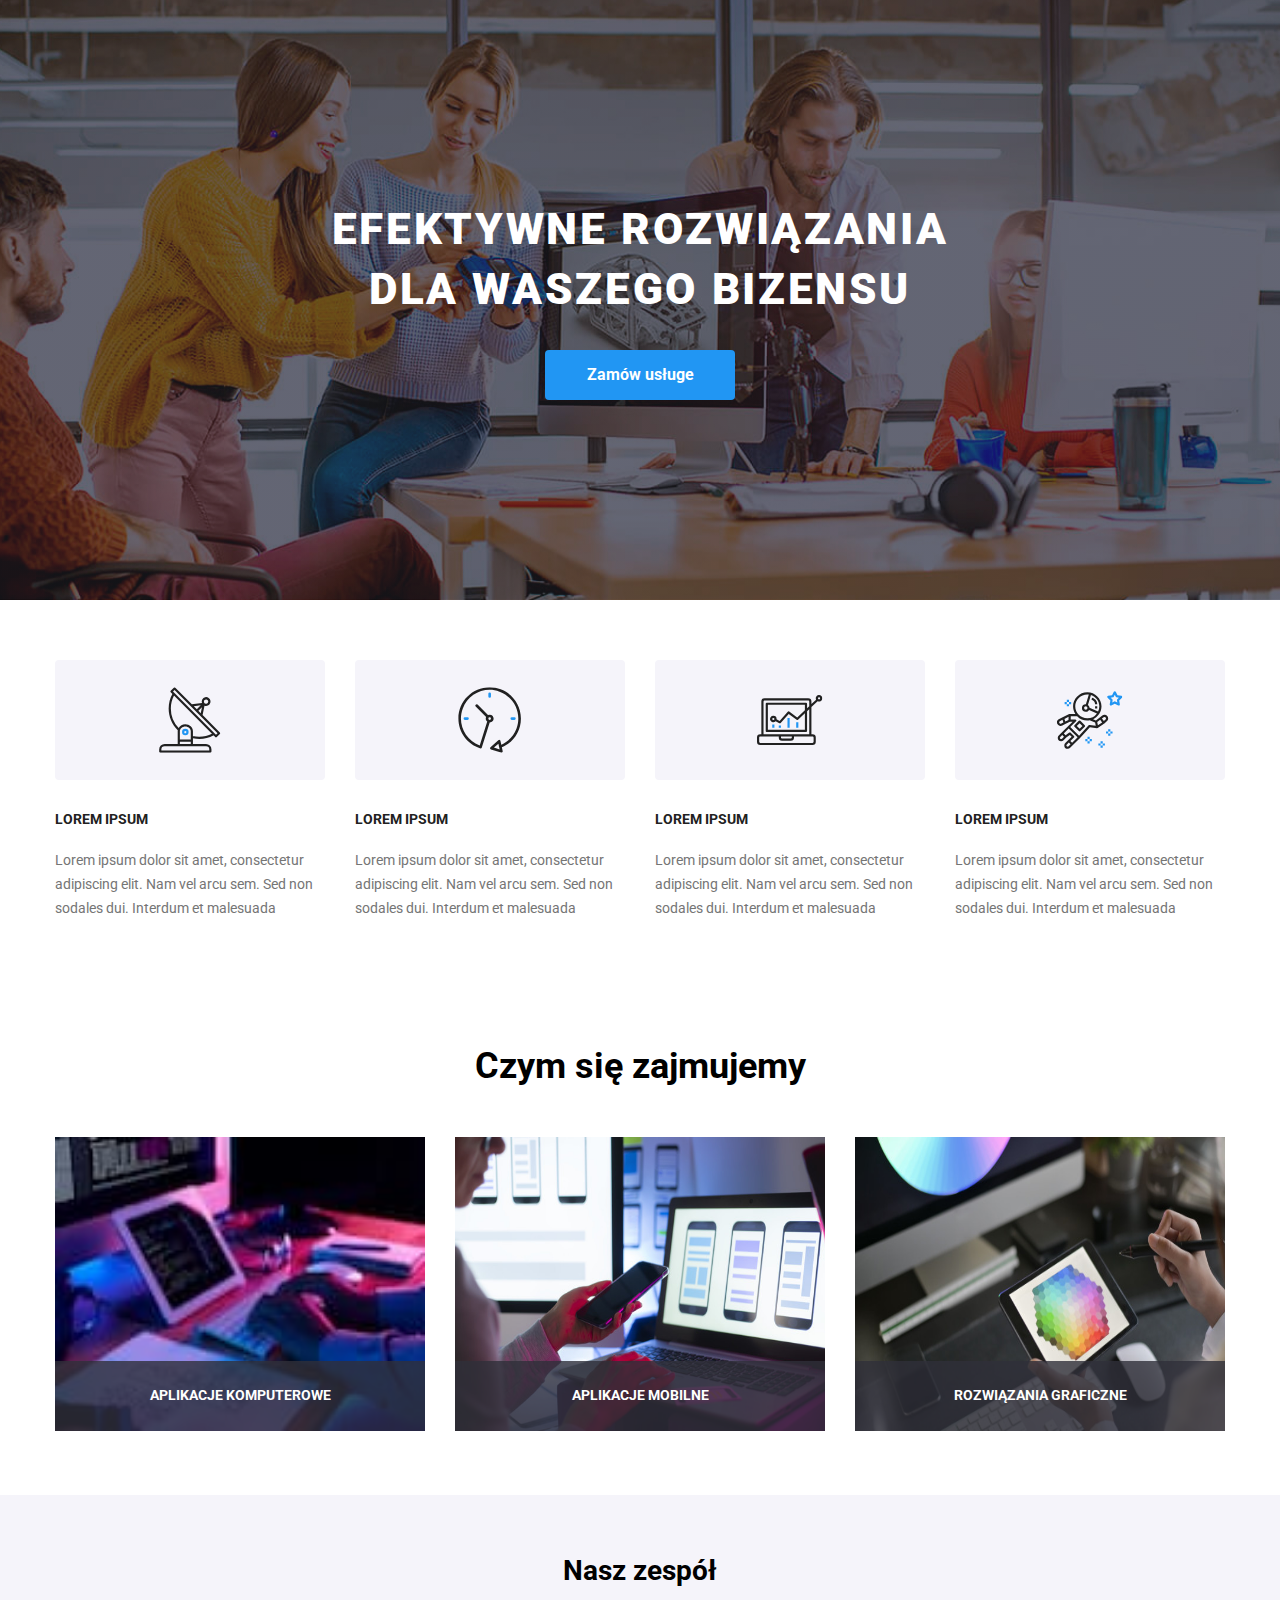
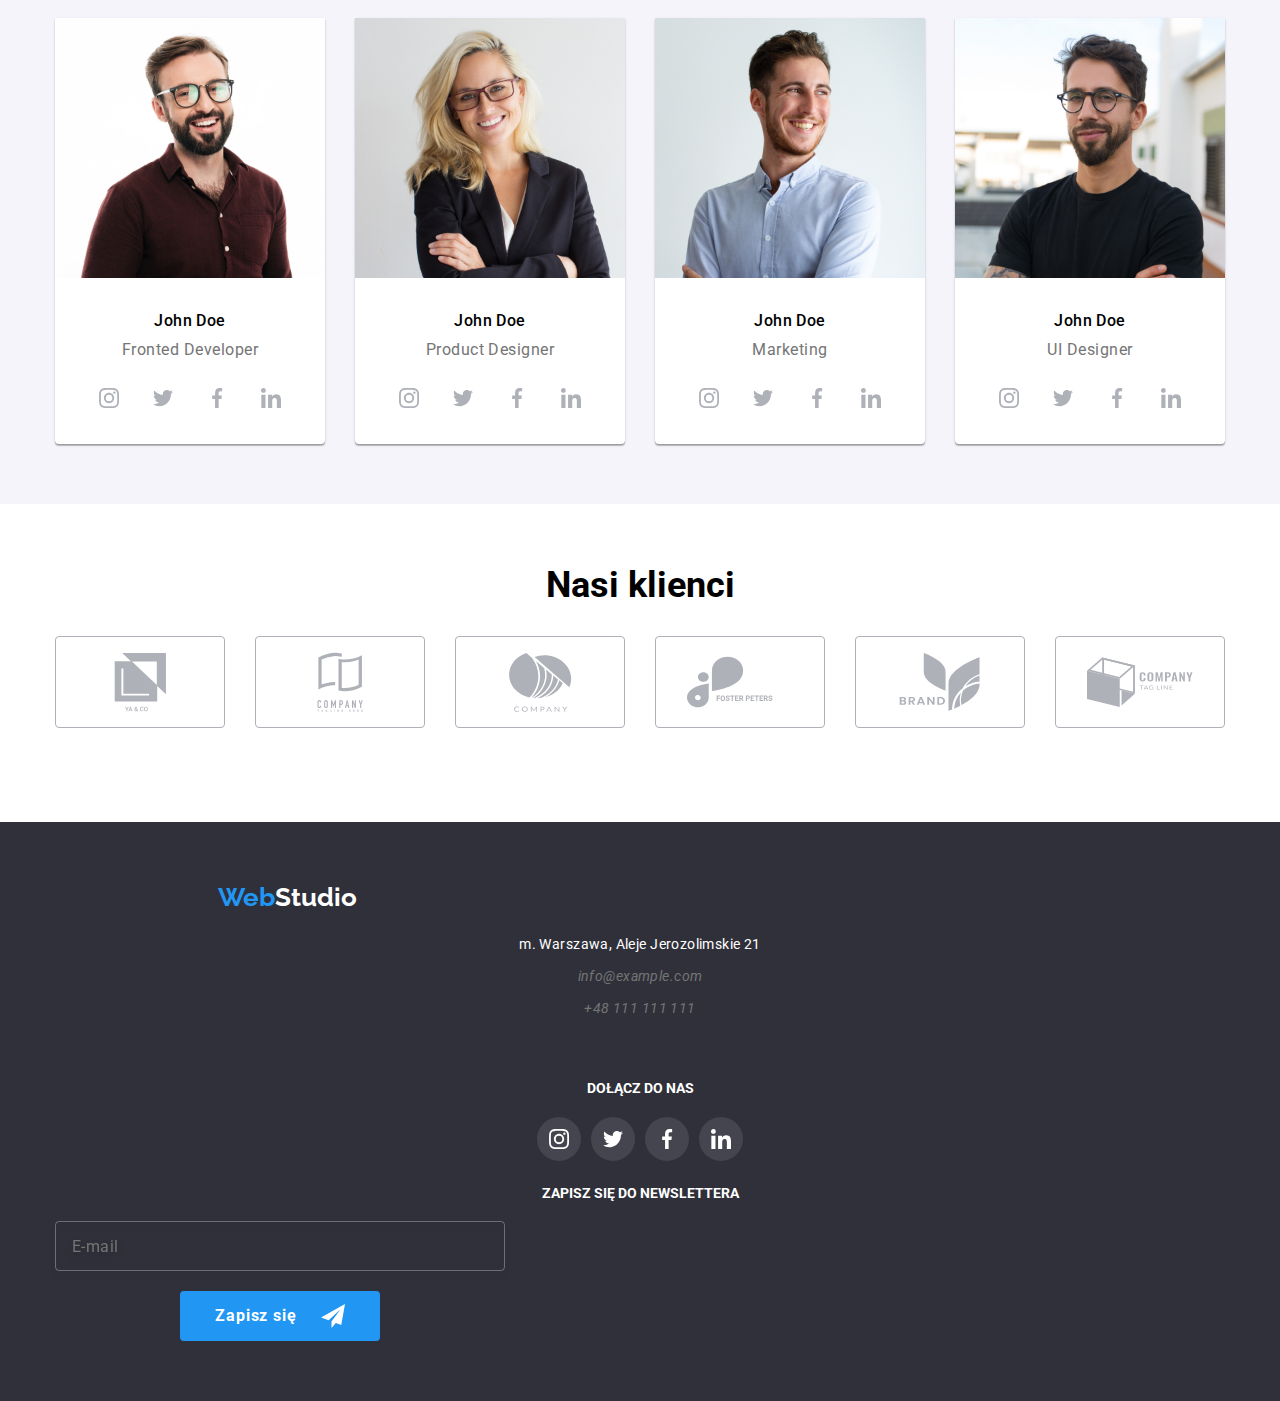
==== index.html @ a585252e "footer zrobiony na mobile" ====
<!DOCTYPE html>
<html lang="pl">
  <head>
    <meta charset="UTF-8" />
    <meta http-equiv="X-UA-Compatible" content="IE=edge" />
    <meta name="viewport" content="width=device-width, initial-scale=1.0" />
    <title>Studio</title>
    <link rel="stylesheet" href="https://cdnjs.cloudflare.com/ajax/libs/modern-normalize/1.1.0/modern-normalize.min.css"
    />
    <link rel="stylesheet" href="./css/main.min.css" />
    <link rel="preconnect" href="https://fonts.googleapis.com" />
    <link rel="preconnect" href="https://fonts.gstatic.com" crossorigin />
    <link
      href="https://fonts.googleapis.com/css2?family=Raleway:wght@700&family=Roboto:wght@400;500;700;900&display=swap"
      rel="stylesheet"
    />
  </head>
  <body>
    <!-- <div class="backdrop is-hidden" data-modal>
      <div class="modal">
        <button class="modal--close" type="button" data-modal-close>X</button>
        <form class="modal__window">
        <div role="group" aria-labelledby="modal--form">
          <p id="modal--form">Zostaw swoje dane w formularzu poniżej</p>
          <label class="modal__label">
            <span class="modal__title">Imię</span>
            <span class="modal__input">
              <input type="text" name="username">
              <svg class="modal__input-icon" width="12px" height="12px">
                <use href="./images/icons.svg#icon-icon-person"></use>
              </svg>
            </span>
          </label>
          <label class="modal__label">
            <span class="modal__title">Telefon</span>
            <span class="modal__input">
              <input type="tel" name="phone_number">
              <svg class="modal__input-icon" width="13px" height="13px">
                <use href="./images/icons.svg#icon-icon-tel"></use>
              </svg>
            </span>
          </label>
          <label class="modal__label">
            <span class="modal__title">Email</span>
            <span class="modal__input">
              <input type="email" name="email">
              <svg class="modal__input-icon" width="15px" height="12px">
                <use href="./images/icons.svg#icon-icon-mail"></use>
              </svg>
            </span>
          </label>
          <label class="modal__label">
            <span class="modal__title">Komentarz</span>
            <textarea class="textarea-resize" name="feedback" placeholder="Wprowadź tekst"></textarea>
          </label>
          
          <label class="checkbox">
            
            <p class="checkbox__text">
              Oświadczam iż akceptuję
              <a href class="checkbox--regulations">Regulamin</a>
              i
              <a href class="checkbox--regulations">Politykę prywatności</a>
              .
            </p>
            <input class="checkbox__input" name="statute" type="checkbox" value="Accept the regulations and privcy policy">
            <span class="checkmark">
              <svg class="checkmark__icon">
                <use href="./images/icons.svg#icon-icon-check"></use>
              </svg>
            </span>
            
            
            
            
            
          </label>
          <button type="submit" class="modal__button--submit">Wyślij</button>
        </div>
        </form>
      </div>
    </div> -->
      <!-- <header class="header">
        <div class="container">
        <div class="page-header">
          <a class="logo" href="index.html"><span class="logo--highlight">Web</span>Studio</a>
          <nav class="nav">
            <ul class="nav__list">
              <li><a class="nav__item nav__item--active" href="index.html">Agencja</a></li>
              <li>
                <a class="nav__item" href="portfolio.html">Portfolio</a>
              </li>
              <li><a class="nav__item" href="#">Kontakty
                
              </a></li>
            </ul>
          </nav>
          <div class="contact">
            <ul class="contact__list">
              <li>
                <a class="contact__item" href="mailto:info@devstudio.com"
                  >
                  <div class="contact__icon">
                  <svg width="16" height="12">
                    <use href="./images/icons.svg#icon-email"></use>
                  </svg>
                </div>
                  info@devstudio.com</a
                >
              </li>
              <li>
                <a class="contact__item" href="tel:+48111111111"
                  >
                  <div class="contact__icon">
                  <svg width="10" height="16">
                  <use href="./images/icons.svg#icon-smartphone"></use>
                  </svg>
                  </div>
             +48 111 111 111</a
                >
              </li>
            </ul>
          </div>
        </div>
        </div>
      </header> -->
      <main class="main">
        <section class="main__title">
          <div class="container">
          <div class="content">
          <h1 class="content__text">EFEKTYWNE ROZWIĄZANIA<br> DLA WASZEGO BIZENSU</h1>
          <button type="button" class="content__button" data-modal-open="">
            <span class="content__button--style">Zamów usługe</span>
          </button>
          </div>
        </div>
        </section>
        <div class="main__cards">
          <div class="container">
        <ul class="marks">
          <li class="marks__list--item">
            <div class="marks__image">
              <svg width="70px" height="70px" viewBox="0 0 70 70">
                <use xlink:href="./images/icons.svg#icon-radar-1"></use>
              </svg>
            </div>
            <h4 class="marks__title">LOREM IPSUM</h4>
            <p class="marks__text">
              Lorem ipsum dolor sit amet, consectetur adipiscing elit. Nam vel
              arcu sem. Sed non sodales dui. Interdum et malesuada
            </p>
          </li>
          
          <li class="marks__list--item">
           <div class="marks__image">
            <svg width="70px" height="70px" viewBox="0 0 70  70">
              <use xlink:href="./images/icons.svg#icon-clock-1"></use>
            </svg>
           </div>
        
            <h4 class="marks__title">LOREM IPSUM</h4>
            <p class="marks__text">
              Lorem ipsum dolor sit amet, consectetur adipiscing elit. Nam vel
              arcu sem. Sed non sodales dui. Interdum et malesuada
            </p>
          </li>
          <li class="marks__list--item">
            <div class="marks__image">
              <svg width="70px" height="70px" viewBox="0 0 70  70">
                <use xlink:href="./images/icons.svg#icon-chart-1"></use>
              </svg>
            </div>
            <h4 class="marks__title">LOREM IPSUM</h4>
            <p class="marks__text">
              Lorem ipsum dolor sit amet, consectetur adipiscing elit. Nam vel
              arcu sem. Sed non sodales dui. Interdum et malesuada
            </p>
          </li>
          <li class="marks__list--item">
            <div class="marks__image">
              <svg width="70px"
               height="70px" viewBox="0 0 70 70">
                <use xlink:href="./images/icons.svg#icon-astronaut-1"></use>
              </svg>
            </div>
            <h4 class="marks__title">LOREM IPSUM</h4>
            <p class="marks__text">
              Lorem ipsum dolor sit amet, consectetur adipiscing elit. Nam vel
              arcu sem. Sed non sodales dui. Interdum et malesuada
            </p>
          </li>
        </ul>
          </div>
        </div>
        <section class="gallery section">
        <div class="container">
        <h2 class="gallery__title">Czym się zajmujemy</h2>
        <ul class="gallery__list">
          <li>
            <figure class="gallery__thumb">
            <img
              src="images/photo1.jpg"
              alt="Osoba planuje programowanie"
              width="370"
              height="294"
            />
            <figcaption class="gallery__label">
              APLIKACJE KOMPUTEROWE
            </figcaption>
            </figure>
          </li>
          <li>
            <figure class="gallery__thumb">
            <img
              src="images/photo2.jpg"
              alt="Zdobywanie inforamcji o telefonie"
              width="370"
              height="294"
            />
            <figcaption class="gallery__label">
              APLIKACJE MOBILNE
            </figcaption>
            </figure>
          </li>
          <li>
            <figure class="gallery__thumb">
            <img
              src="images/photo3.jpg"
              alt="Stosowanie palety barw na tablecie"
              width="370"
              height="294"
            />
            <figcaption class="gallery__label">
              ROZWIĄZANIA GRAFICZNE
            </figcaption>
            </figure>
          </li>
        </ul>
        </div>
        </section>

        <section class="team__background section">
          <div class="container">
            <h2 class="team__title">Nasz zespół</h2>
            <ul class="team">
              <li class="team__list-item">
                <figure class="team__figure">
                  
                  <picture>
                    <source media="(min-width:1200px)" srcset="
                                      ./images/pracownik1-1200px.jpg 1x,
                                      ./images/pracownik1-1200px@2x.jpg 2
                                    " />
                    <source media="(min-width:768px)" srcset="
                                      ./images/pracownik1-768px.jpg 1x,
                                      ./images/pracownik1-768px@2x.jpg 2x
                                    " />
                    <source media="(min-width:320px)" srcset="
                                      ./images/pracownik1-480px.jpg 1x,
                                      ./images/pracownik1-480px@2x.jpg 2x
                                    " />
                    <img class="team__image" src="./images/pracownik1-1200px.jpg" alt="Mężczyzna z brodą w okularach i w koszuli"  />
                  </picture>
                  <figcaption class="team__figcaption">
                    <p class="team__name">John Doe</p>
                    <p class="team__subtitle">Fronted Developer</p>
                  </figcaption>
                  <ul class=" social__list">
                    <li class="social__item">
                      <div class="social__content">
                        <svg class="social__icon--team" width="20" height="20">
                          <use href="./images/icons.svg#icon-instagram"></use>
                        </svg>
                      </div>
                    </li>
                    <li class="social__item">
                      <div class="social__content">
                        <svg class="social__icon--team" width="20" height="20">
                          <use href="./images/icons.svg#icon-twitter-1"></use>
                        </svg>
                      </div>
                    </li>
                    <li class="social__item">
                      <div class="social__content">
                        <svg class="social__icon--team" width="20" height="20">
                          <use  href="./images/icons.svg#icon-facebook-1"></use>
                        </svg>
                      </div>
                    </li>
                    <li class="social__item">
                      <div class="social__content">
                        <svg class="social__icon--team" width="20" height="20">
                          <use href="./images/icons.svg#icon-linkedin-1"></use>
                        </svg>
                      </div>
                    </li>
                  </ul>
                </figure>
              </li>
              <li class="team__list-item">
                <figure class="team__figure">
                  <picture>
                    <source media="(min-width:1200px)" srcset="
                                                        ./images/pracownik2-1200px.jpg 1x,
                                                        ./images/pracownik2-1200px@2x.jpg 2
                                                      " />
                    <source media="(min-width:768px)" srcset="
                                                        ./images/pracownik2-768px.jpg 1x,
                                                        ./images/pracownik2-768px@2x.jpg 2x
                                                      " />
                    <source media="(min-width:320px)" srcset="
                                                        ./images/pracownik2-480px.jpg 1x,
                                                        ./images/pracownik2-480px@2x.jpg 2x
                                                      " />
                    <img class="team__image" src="./images/pracownik2-1200px.jpg" alt="Blond kobieta w okularach"  />
                  </picture>
                  
                  <figcaption class="team__figcaption">
                    <p class="team__name">John Doe</p>
                    <p class="team__subtitle">Product Designer</p>
                  </figcaption>
                  <ul class="social__list">
                    <li class="social__item">
                      <div class="social__content">
                        <svg class="social__icon--team">
                          <use width="20" height="20" href="./images/icons.svg#icon-instagram"></use>
                        </svg>
                      </div>
                    </li>
                    <li class="social__item">
                      <div class="social__content">
                        <svg class="social__icon--team">
                          <use width="20" height="20" href="./images/icons.svg#icon-twitter-1"></use>
                        </svg>
                      </div>
                    </li>
                    <li class="social__item">
                      <div class="social__content">
                        <svg class="social__icon--team">
                          <use width="20" height="20" href="./images/icons.svg#icon-facebook-1"></use>
                        </svg>
                      </div>
                    </li>
                    <li class="social__item">
                      <div class="social__content">
                        <svg class="social__icon--team">
                          <use width="20" height="20" href="./images/icons.svg#icon-linkedin-1"></use>
                        </svg>
                      </div>
                    </li>
                  </ul>
                </figure>
              </li>
              <li class="team__list-item">
                <figure class="team__figure">
                  <picture>
                    <source media="(min-width:1200px)" srcset="
                                                                          ./images/pracownik3-1200px.jpg 1x,
                                                                          ./images/pracownik3-1200px@2x.jpg 2
                                                                        " />
                    <source media="(min-width:768px)" srcset="
                                                                          ./images/pracownik3-768px.jpg 1x,
                                                                          ./images/pracownik3-768px@2x.jpg 2x
                                                                        " />
                    <source media="(min-width:320px)" srcset="
                                                                          ./images/pracownik3-480px.jpg 1x,
                                                                          ./images/pracownik3-480px@2x.jpg 2x
                                                                        " />
                    <img class="team__image" src="./images/pracownik3-1200px.jpg" alt="Młody mężczyzna z brodą i w koszuli"  />
                  </picture>
                  
                  <figcaption class="team__figcaption">
                    <p class="team__name">John Doe</p>
                    <p class="team__subtitle">Marketing</p>
                  </figcaption>
                  <ul class="social__list">
                    <li class="social__item">
                      <div class="social__content">
                        <svg class="social__icon--team">
                          <use width="20" height="20" href="./images/icons.svg#icon-instagram"></use>
                        </svg>
                      </div>
                    </li>
                    <li class="social__item">
                      <div class="social__content">
                        <svg class="social__icon--team">
                          <use width="20" height="20" href="./images/icons.svg#icon-twitter-1"></use>
                        </svg>
                      </div>
                    </li>
                    <li class="social__item">
                      <div class="social__content">
                        <svg class="social__icon--team">
                          <use width="20" height="20" href="./images/icons.svg#icon-facebook-1"></use>
                        </svg>
                      </div>
                    </li>
                    <li class="social__item">
                      <div class="social__content">
                        <svg class="social__icon--team">
                          <use width="20" height="20" href="./images/icons.svg#icon-linkedin-1"></use>
                        </svg>
                      </div>
                    </li>
                  </ul>
                </figure>
              </li>
              <li class="team__list-item">
                <figure class="team__figure">
                  <picture>
                    <source media="(min-width:1200px)" srcset="
                                                                                            ./images/pracownik4-1200px.jpg 1x,
                                                                                            ./images/pracownik4-1200px@2x.jpg 2
                                                                                          " />
                    <source media="(min-width:768px)" srcset="
                                                                                            ./images/pracownik4-768px.jpg 1x,
                                                                                            ./images/pracownik4-768px@2x.jpg 2x
                                                                                          " />
                    <source media="(min-width:320px)" srcset="
                                                                                            ./images/pracownik4-480px.jpg 1x,
                                                                                            ./images/pracownik4-480px@2x.jpg 2x
                                                                                          " />
                    <img class="team__image" src="./images/pracownik4-1200px.jpg" alt="Młody mężczyzna z brodą, w okularach i koszulce"  />
                  </picture>
                  
                  <figcaption class="team__figcaption">
                    <p class="team__name">John Doe</p>
                    <p class="team__subtitle">UI Designer</p>
                  </figcaption>
                  <ul class="social__list">
                    <li class="social__item">
                      <div class="social__content">
                        <svg class="social__icon--team">
                          <use width="20" height="20" href="./images/icons.svg#icon-instagram"></use>
                        </svg>
                      </div>
                    </li>
                    <li class="social__item">
                      <div class="social__content">
                        <svg class="social__icon--team">
                          <use width="20" height="20" href="./images/icons.svg#icon-twitter-1"></use>
                        </svg>
                      </div>
                    </li>
                    <li class="social__item">
                      <div class="social__content">
                        <svg class="social__icon--team">
                          <use width="20" height="20" href="./images/icons.svg#icon-facebook-1"></use>
                        </svg>
                      </div>
                    </li>
                    <li class="social__item">
                      <div class="social__content">
                        <svg class="social__icon--team">
                          <use width="20" height="20" href="./images/icons.svg#icon-linkedin-1"></use>
                        </svg>
                      </div>
                    </li>
                  </ul>
                </figure>
              </li>
            </ul>
          </div>
        </section>
          <section class="clients">
          <div class="container">
              <h2 class="clients__title">Nasi klienci</h2>
              <ul class=" clients__list">
                <li>
                  <a class="clients__box" href="#">
                    <svg class="clients__icons" width="106" height="60">
                      <use  href="./images/icons.svg#icon-client1"></use>
                    </svg>
                  </a>
                </li>
                <li>
                  <a class="clients__box" href="#">
                    <svg class="clients__icons" width="106" height="60">
                      <use  href="./images/icons.svg#icon-client2"></use>
                    </svg>
                  </a>
                </li>
                <li>
                  <a class="clients__box" href="#">
                    <svg class="clients__icons" width="106" height="60">
                      <use  href="./images/icons.svg#icon-client3"></use>
                    </svg>
                  </a>
                </li>
                <li>
                  <a class="clients__box" href="#">
                    <svg class="clients__icons" width="106" height="60">
                      <use  href="./images/icons.svg#icon-client4"></use>
                    </svg>
                  </a>
                </li>
                <li>
                  <a class="clients__box" href="#">
                    <svg class="clients__icons" width="106" height="60">
                      <use  href="./images/icons.svg#icon-client5"></use>
                    </svg>
                  </a>
                </li>
                <li>
                  <a class="clients__box" href="#">
                    <svg class="clients__icons" width="106" height="60">
                      <use  href="./images/icons.svg#icon-client6"></use>
                    </svg>
                  </a>
                </li>
              </ul>
            
          </div>
          </section>
      </main>
      
      <footer class="footer">
        <div class="container">
        <div class="page-footer">
          <a class="logo logo-footer" href="index.html"
            ><span class="logo--highlight">Web</span
            ><span class="logo--second-color">Studio</span></a
          >
          <div class="page-footer__description">
            <div>
          <address class="address"><p class="address address--color"> m. Warszawa, Aleje Jerozolimskie 21</p>
          <div>
            <ul class="footer-contact__list">
              <li class="footer-contact__item--mail">
                <a class="footer-contact__link" href="mailto:info@example.com"
                  >info@example.com</a
                >
              </li>
              <li class="footer-contact__item--number">
                <a class="footer-contact__link" href="tel:+48111111111"
                  >+48 111 111 111</a
                >
              </li>
            </ul>
          </div>
        </div>
        <div class="page-footer__description--section">
          <h4>DOŁĄCZ DO NAS</h4>
          <ul class="social__list social__list-footer">
            <li>
              <a class="social__link" href="#">
                <svg class="social__icon" width="20" height="20">
                  <use href="./images/icons.svg#icon-instagram"></use>
                </svg>
              </a>
            </li>
            <li>
              <a class="social__link" href="#">
                <svg class="social__icon" width="20" height="20">
                  <use href="./images/icons.svg#icon-twitter-1"></use>
                </svg>
              </a>
            </li>
            <li>
              <a class="social__link" href="#">
                <svg class="social__icon" width="20" height="20">
                  <use href="./images/icons.svg#icon-facebook-1"></use>
                </svg>
              </a>
            </li>
            <li>
              <a class="social__link" href="#">
                <svg class="social__icon" width="20" height="20">
                  <use href="./images/icons.svg#icon-linkedin-1"></use>
                </svg>
              </a>
            </li>
          </ul>
        </div>
      </addres>
      <div>
        <h4 class="newsletter__text">ZAPISZ SIĘ DO NEWSLETTERA</h4>
        <form class="newsletter__form">
          <label class="newsletter__label">
            <input class="newsletter__input" type="email" name="email" placeholder="E-mail">
          </label>
          <button class="newsletter__submit" type="submit">Zapisz się
            <svg width="24px" height="24px">
              <use href="images/icons.svg#icon-icon-send"></use>
            </svg>
          </button>
        </form>
      </div>
        </div>
        </div>
        </div>
      </footer>
      <!-- <script src="./js/modal.js"></script> -->
  </body>
</html>
---- css/main.min.css ----
.backdrop{position:fixed;left:0px;top:0px;z-index:3;width:100%;height:100%;background-color:rgba(0,0,0,.2);transition:transform 500ms linear,visibility 500ms linear,opacity 500ms linear}.is-hidden{transform:scaleY(0);visibility:hidden;opacity:0;pointer-events:none}button:hover,button:active,button:focus{color:var(--second-color, white);background-color:#2196f3}.buttons{display:flex;justify-content:space-around}.button__list{list-style-type:none;display:flex;gap:8px;padding-top:94px}.button--portfolio{padding:6px 22px;border-radius:4px;line-height:1.625;color:var(--brand-color, black);border:#f5f4fa;font-weight:500;font-size:16px;transition:color 250ms cubic-bezier(0.4, 0, 0.2, 1)}.button--portfolio:hover{box-shadow:0px 3px 1px rgba(0,0,0,.1),0px 1px 2px rgba(0,0,0,.08),0px 2px 2px rgba(0,0,0,.12);cursor:pointer}.button--text{font-weight:500;font-size:16px}.header{display:flex;margin-left:15px;margin-right:15px}.header__border{border:1px solid #eee;margin:0}.page-header{display:flex;justify-content:space-between;align-items:center}.logo{text-decoration:none;font-family:"Raleway",sans-serif;line-height:1.2;color:var(--brand-color, black);font-weight:700;font-size:26px;padding-top:24px;padding-bottom:25px}.logo--highlight{color:#2196f3}.logo--second-color{color:var(--second-color, white)}.nav{display:inline-flex;gap:46px;margin-left:93px;margin-right:345px}.nav__list{list-style-type:none;display:flex;gap:46px;padding-top:32px}.nav__item{font-family:"Roboto";font-style:normal;font-weight:500;font-size:14px;color:#212121;text-decoration:none;transition:color 250ms cubic-bezier(0.4, 0, 0.2, 1)}.nav__item--active::after{content:"";display:block;border:2px solid #2196f3;margin-top:28px;border-radius:2px}.nav__item:hover,.nav__item:focus{color:#2196f3;text-decoration:none}.nav__item:hover,.nav__item:focus,.nav__item:active{color:#2196f3}.contact{display:inline-flex;flex-wrap:nowrap;align-items:center}.contact__list{list-style-type:none;display:flex;padding-left:0px;gap:30px}.contact__icon{display:flex;justify-content:center;align-items:center;padding-right:10px;fill:#757575}.contact__icon:hover{fill:#2196f3}.contact__item{text-decoration:none;color:#757575;display:flex;line-height:1.142em;letter-spacing:.02em;font-weight:500;font-size:14px;transition:color 250ms cubic-bezier(0.4, 0, 0.2, 1)}.contact__item:hover,.contact__item:active,.contact__item:focus{color:#2196f3}.contact__item:hover .contact__item-number{padding-left:50px}.contact__item:hover .contact__icon{fill:#2196f3}.modal{position:absolute;top:50%;left:50%;transform:translate(-50%, -50%);width:528px;height:581px;background-color:#fff;box-shadow:0px 1px 3px rgba(0,0,0,.12),0px 1px 1px rgba(0,0,0,.14),0px 2px 1px rgba(0,0,0,.2);border-radius:4px}.modal--close{position:absolute;top:8px;right:8px;width:30px;height:30px;background-color:#fff;border:1px solid rgba(0,0,0,.1);border-radius:100%;cursor:pointer;transition:fill 250ms cubic-bezier(0.4, 0, 0.2, 1) 0ms}.modal__window{position:absolute;display:flex;flex-direction:column;margin:0;padding:0;left:40px;top:40px}#modal--form{font-weight:700;font-size:20px;line-height:1.15;text-align:center;letter-spacing:.03em;color:#212121;margin-bottom:12px;padding-left:40px;padding-right:40px}.modal__label{display:flex;flex-direction:column;margin-bottom:10px;gap:4px}.modal__label>textarea{width:448px;height:120px;border:1px solid rgba(33,33,33,.2);border-radius:4px;margin-top:4px;padding-left:16px;padding-top:12px;outline-color:#2196f3;transition:outline-color 250ms cubic-bezier(0.4, 0, 0.2, 1) 0ms}.modal__title{font-size:12px;line-height:1.2;letter-spacing:.01em;color:#757575}.modal__button--submit{width:200px;height:50px;background:#2196f3;box-shadow:0px 4px 4px rgba(0,0,0,.15);border-radius:4px;border:none;margin-left:124px;margin-top:30px;font-weight:700;font-size:16px;line-height:1.9;letter-spacing:.06em;color:#fff;margin-bottom:40px;cursor:pointer}.modal__input{position:relative;transition:outline-color 250ms cubic-bezier(0.4, 0, 0.2, 1) 0ms}.modal__input-icon{top:14px;left:15px;transition:fill 250ms cubic-bezier(0.4, 0, 0.2, 1) 0ms}.modal__input>input{width:448px;height:40px;border:1px solid rgba(33,33,33,.2);border-radius:4px;padding-left:40px}.modal__input>svg{position:absolute}.modal__input input:focus{outline-color:#2196f3}.modal__input input:focus+svg{fill:#2196f3}.textarea-resize{resize:none}.checkbox{display:block;position:relative;cursor:pointer}.checkbox input{display:none;opacity:0;cursor:pointer;height:0;width:0}.checkbox--regulations{color:#2196f3;text-decoration:underline;cursor:pointer}.checkbox__input:checked+.checkmark{border:none}.checkbox__input:checked+.checkmark svg{visibility:visible}.checkbox__text{font-family:"Roboto";font-size:14px;line-height:1.71;color:#757575;padding-left:39px}.checkmark{height:15px;width:16px;background-color:var(--white-color);border:2px solid #000;position:absolute;top:3px;left:15px;cursor:pointer;border-radius:2px}.checkmark__icon{height:15px;width:16px;visibility:hidden;transition:outline-color 250ms cubic-bezier(0.4, 0, 0.2, 1) 0ms}.check-icon{height:15px;width:16px;visibility:hidden}.footer{background-color:#2f303a}.page-footer{padding-top:60px}.page-footer__description{padding-top:20px;text-align:center}.page-footer__description--section{font-size:14px;font-weight:700;line-height:1.14;color:#fff}.logo-footer{padding-left:163px;padding-right:163px;padding-top:0;padding-bottom:0}.address{color:#fff;line-height:1.71;font-size:14px}.address--color{font-style:normal;font-family:"Roboto";font-weight:400;letter-spacing:.03em}.footer-contact__list{list-style-type:none;line-height:1.71}.footer-contact__item--mail{padding-top:8px}.footer-contact__item--number{padding-top:8px;padding-bottom:60px}.footer-contact__link{text-decoration:none;color:#757575;letter-spacing:.03em;font-weight:400;font-size:14px;line-height:1.71}.social__link{background-color:rgba(255,255,255,.1);width:44px;height:44px;border-radius:50%;align-items:center;justify-content:center;display:flex;margin-top:20px}.social__icon{fill:#fff}.newsletter__text{font-size:14px;font-weight:700;color:#fff;margin-bottom:20px}.newsletter__form{display:block;text-align:center;max-width:450px;padding-bottom:60px}.newsletter__label{display:flex;flex-direction:column}.newsletter__input{width:450px;height:50px;border:1px solid rgba(255,255,255,.3);filter:drop-shadow(0px 4px 4px rgba(0, 0, 0, 0.15));border-radius:4px;background-color:inherit;font-family:"Roboto";font-size:16px;line-height:1.25px;letter-spacing:.03em;color:#fff;padding-left:16px;outline-color:#2196f3;transition:outline-color 250ms cubic-bezier(0.4, 0, 0.2, 1) 0ms}.newsletter__submit{width:200px;height:50px;background-color:#2196f3;color:#fff;border-radius:4px;font-weight:700;font-size:16px;line-height:1.9;display:flex;align-items:center;gap:24px;margin:0 auto;margin-top:20px;text-align:center;letter-spacing:.06em;border:none;justify-content:center;transition:box-shadow 250ms cubic-bezier(0.4, 0, 0.2, 1) 0ms}.newsletter__submit:hover{cursor:pointer}body{font-family:"Roboto","Raleway",sans-serif;color:var(--brand-color, black);background:var(--second-color, white);margin:auto}*{box-sizing:border-box;margin:0;padding:0}.container{width:100%;margin:0 auto}@media screen and (min-width: 480px){.container{max-width:480px;padding:0 15px}}@media screen and (min-width: 768px){.container{max-width:768px;padding:0 15px}}@media screen and (min-width: 1200px){.container{max-width:1200px}}@media screen and (min-width: 320px){.main__title{background-color:#2f303a;background-image:linear-gradient(to bottom, rgba(47, 48, 58, 0.4), rgba(47, 48, 58, 0.4)),url(../images/bg-img-768px.jpg);background-size:cover;background-position:center;background-repeat:no-repeat}}.content{text-align:center}.content__text{font-style:normal;font-weight:900;font-size:26px;line-height:1.61;letter-spacing:.06em;color:#fff;padding-top:118px;padding-bottom:30px}.content__button{background-color:#2196f3;cursor:pointer;line-height:1.875;color:#212121;border:none #f5f4fa;font-weight:700;font-size:16px;font-family:"Roboto";text-align:center;border-radius:4px;padding:10px 41px 10px 42px;margin-bottom:118px}.content__button--style{color:#fff}.content__button--style:hover{cursor:pointer}@media screen and (min-width: 768px){.main__title{background-color:#2f303a;background-image:linear-gradient(to bottom, rgba(47, 48, 58, 0.4), rgba(47, 48, 58, 0.4)),url(../images/bg-img-768px.jpg);background-position:center;background-repeat:no-repeat;width:100%;background-size:cover}}@media screen and (min-width: 1200px){.main__title{background-color:#2f303a;background-image:linear-gradient(to bottom, rgba(47, 48, 58, 0.4), rgba(47, 48, 58, 0.4)),url(../images/bg-img-1200px.jpg);background-position:center;background-repeat:no-repeat;background-size:cover;max-width:1600px;margin:0 auto}.content__text{font-weight:900;font-size:44px;line-height:1.36;letter-spacing:.06em;padding-top:200px}.content__button{margin-bottom:200px}}.main__cards{margin-top:60px}.marks{list-style-type:none;display:flex;flex-wrap:wrap;justify-content:space-between;row-gap:30px}@media screen and (min-width: 1200px){.marks{flex-wrap:nowrap;gap:30px}}.marks__list--item{width:100%}@media screen and (min-width: 480px){.marks__list--item{max-width:450px}}@media screen and (min-width: 768px){.marks__list--item{max-width:354px}}@media screen and (min-width: 1200px){.marks__list--item{max-width:270px}}.marks__image{background-color:#f5f4fa;border-radius:4px;display:flex;align-items:center;justify-content:center;height:120px}@media screen and (min-width: 1200px){.marks__image{padding-left:102.34px;padding-right:102.34px}}.marks__title{line-height:1.36;font-weight:700;color:#212121;font-size:14px;text-align:center;margin-top:30px;margin-bottom:10px}@media screen and (min-width: 768px){.marks__title{text-align:left}}.marks__text{line-height:1.71;padding-top:10px;color:#757575;font-size:14px;margin-bottom:30px}@media screen and (max-width: 1199px){.gallery{display:none}}.gallery__title{font-size:36px;font-weight:700;font-family:"Roboto";text-align:center;padding-bottom:50px;padding-top:94px;line-height:1.17}.gallery__list{list-style-type:none;display:flex;justify-content:center;gap:30px}.gallery__thumb{position:relative;margin:0}.gallery__label{position:absolute;display:flex;width:370px;height:70px;top:224px;align-items:center;justify-content:center;font-weight:700;font-size:14px;line-height:1.14;text-transform:uppercase;color:#fff;background:rgba(47,48,58,.8)}.team{list-style-type:none;margin:0;padding-bottom:60px}@media screen and (min-width: 768px){.team{display:flex;flex-wrap:wrap;justify-content:space-between;max-width:100%;row-gap:30px}}.team__image{max-width:100%}.team__background{margin-top:60px;background-color:#f5f4fa}.team__title{text-align:center;font-weight:700;font-size:28px;line-height:1.17;padding-bottom:30px;padding-top:60px}.team__list-item{padding-bottom:30px}@media screen and (min-width: 768px){.team__list-item{padding-bottom:0}}@media screen and (min-width: 1200px){.team__list-item{max-width:270px}}.team__figure{background-color:#fff;box-shadow:0px 1px 3px rgba(0,0,0,.12),0px 1px 1px rgba(0,0,0,.14),0px 2px 1px rgba(0,0,0,.2);border-radius:0px 0px 4px 4px;text-align:center;display:block}.team__figcaption{padding-top:30px}.team__name{font-size:16px;font-weight:500;letter-spacing:.03em;line-height:1.18;padding-bottom:10px}.team__subtitle{font-size:16px;letter-spacing:.03em;line-height:1.18;color:#757575;margin-bottom:16px}.social__list{list-style-type:none;display:flex;align-items:center;justify-content:center;padding-bottom:24px;gap:10px}.social__icon--team{display:block;fill:#afb1b8;height:20px;width:20px}.social__content{display:flex;width:44px;height:44px;border-radius:50%;align-items:center;justify-content:center;transition:fill 250ms cubic-bezier(0.4, 0, 0.2, 1) 0ms,background-color 250ms cubic-bezier(0.4, 0, 0.2, 1) 0ms;background-color:rgba(255,255,255,.1)}@media screen and (min-width: 1200px){.social__content:hover{background-color:#2196f3;cursor:pointer}.social__content:hover svg{fill:#fff}.social__icon--team{fill:#afb1b8;height:20px;width:20px}.social__icon--team:hover{fill:#fff}.social__icon{fill:#fff;height:20px;width:20px}}.clients__title{font-size:36px;font-weight:700;text-align:center;padding-top:60px;line-height:1.17;padding-bottom:30px}.clients__list{list-style-type:none;display:flex;flex-wrap:wrap;justify-content:center;padding-bottom:60px;gap:30px}@media screen and (min-width: 1200px){.clients__list{flex-wrap:nowrap;padding-bottom:94px}}.clients__icons{fill:#afb1b8;max-width:100%;height:auto;transition:fill 250ms cubic-bezier(0.4, 0, 0.2, 1) 0ms}.clients__box{height:92px;width:210px;border:1px solid #afb1b8;border-radius:4px;display:flex;align-items:center;justify-content:center;transition:fill 250ms cubic-bezier(0.4, 0, 0.2, 1) 0ms,border 250ms cubic-bezier(0.4, 0, 0.2, 1) 0ms}@media screen and (min-width: 1200px){.clients__box{width:226px}}@media screen and (min-width: 1200px){.clients__box{width:170px}.clients__box:hover svg{fill:#2196f3}.clients__box:hover{border:1px solid #2196f3}}.grid__list{list-style-type:none;display:flex;margin-top:84px;flex-wrap:wrap;padding-left:0;margin-bottom:94px;justify-content:space-around;row-gap:30px}.grid__item{background:#fff}.grid__item:hover .text__box{transform:translateX(0);background-color:var(--first-color)}.grid__overlay{position:relative;overflow:hidden;margin:0}.grid__overlay:hover{cursor:pointer;box-shadow:1px 4px 6px rgba(0,0,0,.16),0px 4px 4px rgba(0,0,0,.06),0px 1px 1px rgba(0,0,0,.12)}.grid__overlay--second{position:relative;overflow:hidden}.grid__image{display:block}.text__box{position:absolute;bottom:0;transform:translatey(100%);transition:ease-in 250ms}.text__box--description{background-color:#2196f3;font-family:"Roboto";font-style:normal;font-weight:400;font-size:18px;line-height:1.555;letter-spacing:.03em;color:#fff;padding:49px 45px 49px 24px;margin:0%}.grid__figcaption{padding:20px 24px;border-bottom:1px solid #eee;border-left:1px solid #eee;border-right:1px solid #eee}.grid__name{padding-bottom:4px;font-weight:700;font-size:18px;line-height:2}.grid__subtitle{color:#757575;line-height:1.875;font-size:16px}/*# sourceMappingURL=main.min.css.map */
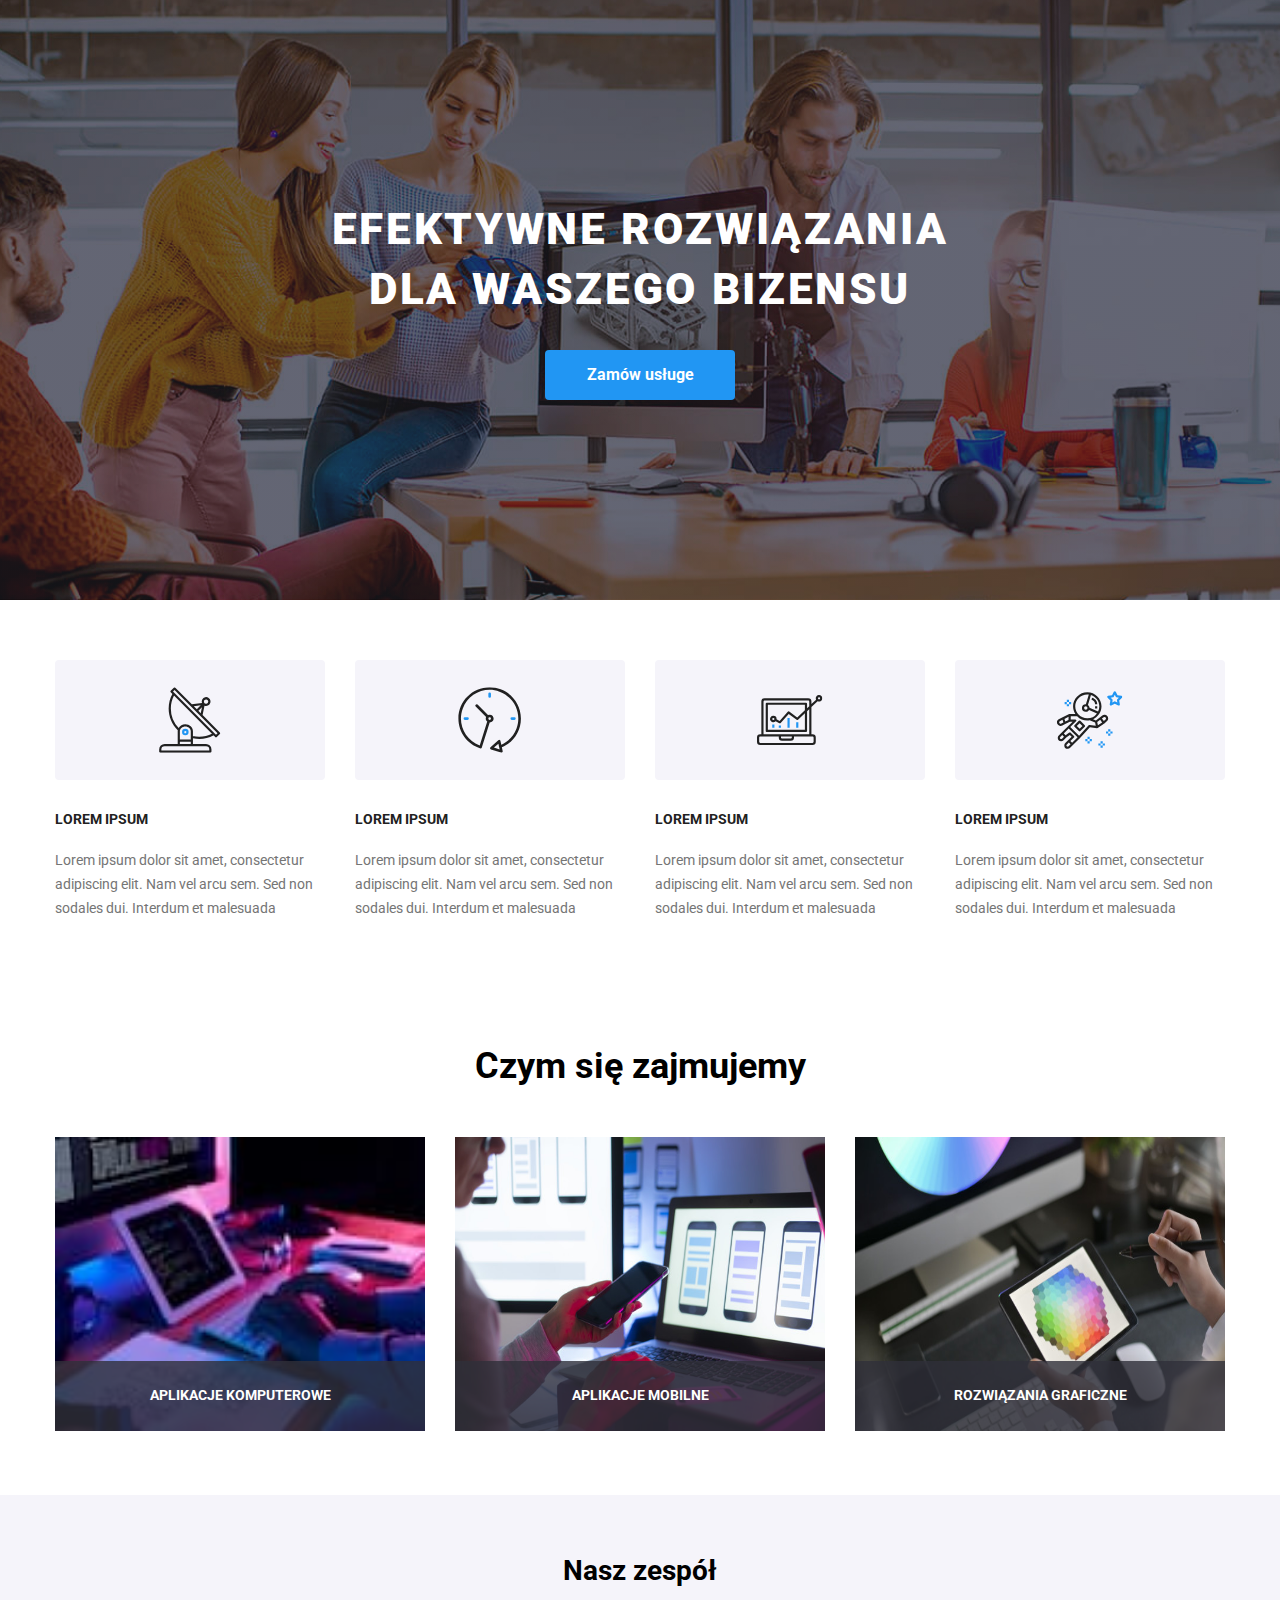
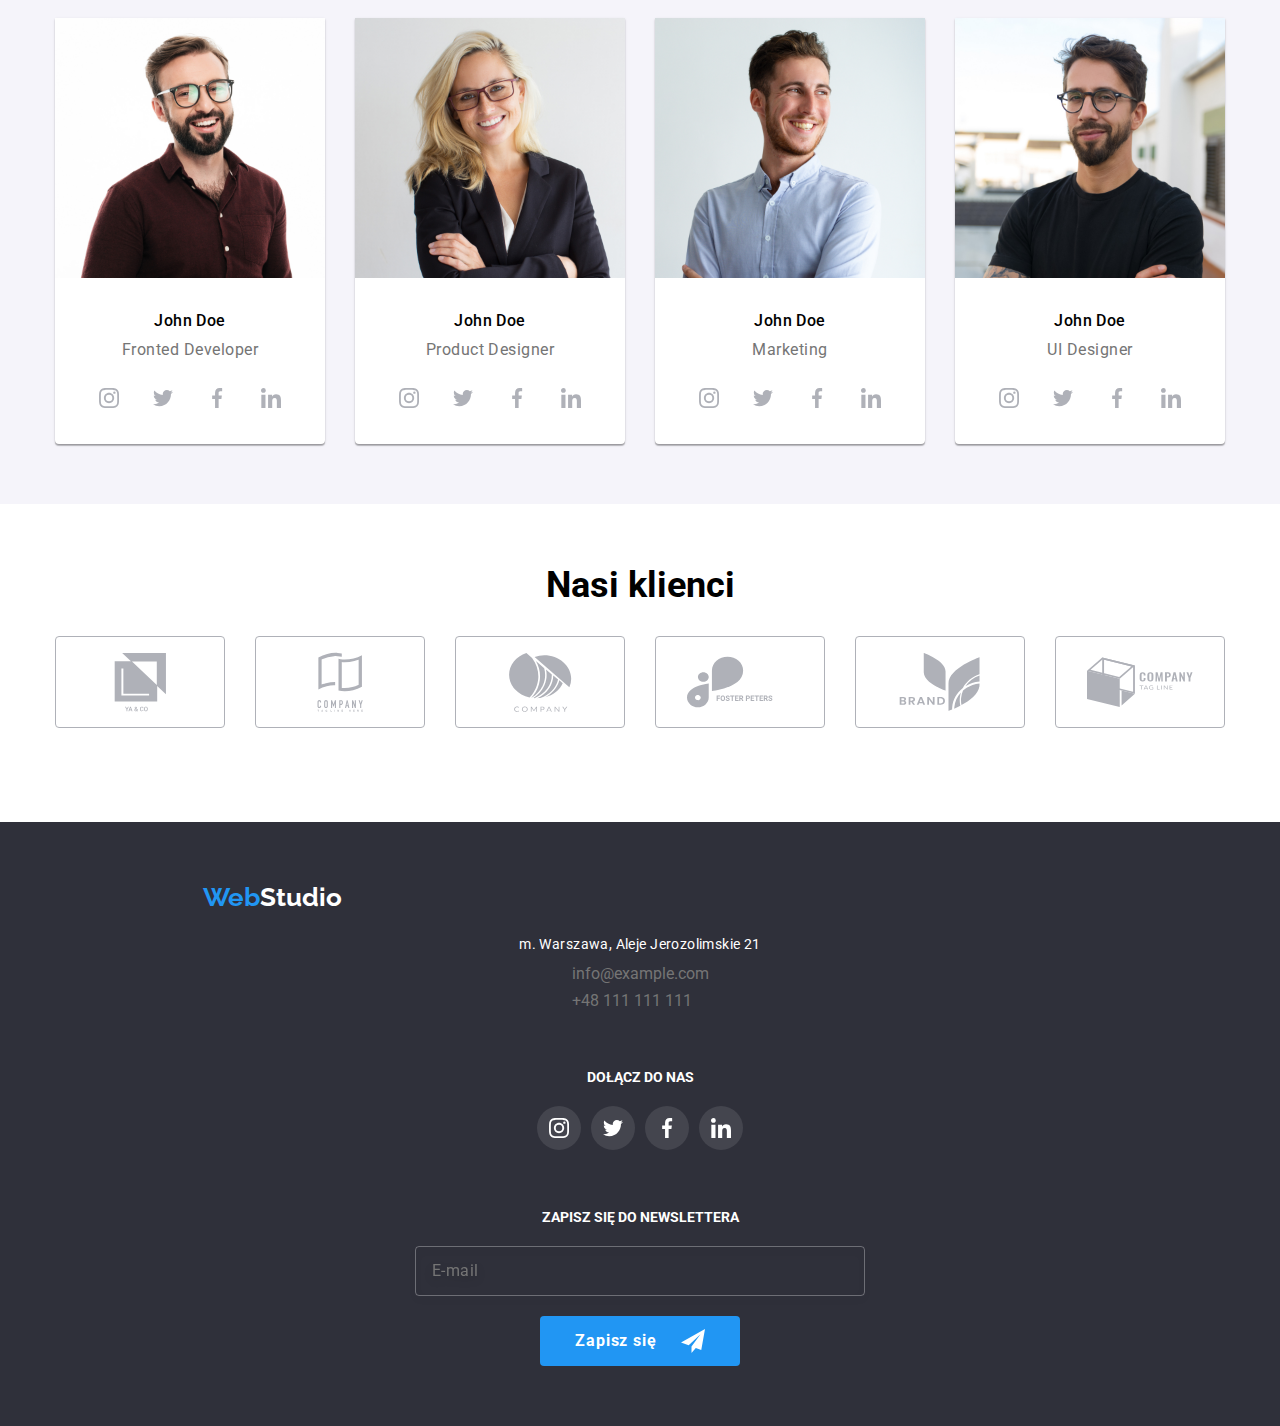
==== commit 9e36e317: "footer mobile done" ====
--- a/index.html
+++ b/index.html
@@ -523,7 +523,7 @@
           >
           <div class="page-footer__description">
             <div>
-          <address class="address"><p class="address address--color"> m. Warszawa, Aleje Jerozolimskie 21</p>
+          <address class="address"><p class=" address--color"> m. Warszawa, Aleje Jerozolimskie 21</p>
           <div>
             <ul class="footer-contact__list">
               <li class="footer-contact__item--mail">
@@ -539,8 +539,8 @@
             </ul>
           </div>
         </div>
-        <div class="page-footer__description--section">
-          <h4>DOŁĄCZ DO NAS</h4>
+        <div class="join">
+          <h4 class="join__text">DOŁĄCZ DO NAS</h4>
           <ul class="social__list social__list-footer">
             <li>
               <a class="social__link" href="#">
@@ -573,7 +573,9 @@
           </ul>
         </div>
       </addres>
-      <div>
+          </div>
+        </div>
+      <div class="subscribe">
         <h4 class="newsletter__text">ZAPISZ SIĘ DO NEWSLETTERA</h4>
         <form class="newsletter__form">
           <label class="newsletter__label">
@@ -586,8 +588,9 @@
           </button>
         </form>
       </div>
-        </div>
-        </div>
+        
+      
+        
         </div>
       </footer>
       <!-- <script src="./js/modal.js"></script> -->
--- a/css/main.min.css
+++ b/css/main.min.css
@@ -1 +1 @@
-.backdrop{position:fixed;left:0px;top:0px;z-index:3;width:100%;height:100%;background-color:rgba(0,0,0,.2);transition:transform 500ms linear,visibility 500ms linear,opacity 500ms linear}.is-hidden{transform:scaleY(0);visibility:hidden;opacity:0;pointer-events:none}button:hover,button:active,button:focus{color:var(--second-color, white);background-color:#2196f3}.buttons{display:flex;justify-content:space-around}.button__list{list-style-type:none;display:flex;gap:8px;padding-top:94px}.button--portfolio{padding:6px 22px;border-radius:4px;line-height:1.625;color:var(--brand-color, black);border:#f5f4fa;font-weight:500;font-size:16px;transition:color 250ms cubic-bezier(0.4, 0, 0.2, 1)}.button--portfolio:hover{box-shadow:0px 3px 1px rgba(0,0,0,.1),0px 1px 2px rgba(0,0,0,.08),0px 2px 2px rgba(0,0,0,.12);cursor:pointer}.button--text{font-weight:500;font-size:16px}.header{display:flex;margin-left:15px;margin-right:15px}.header__border{border:1px solid #eee;margin:0}.page-header{display:flex;justify-content:space-between;align-items:center}.logo{text-decoration:none;font-family:"Raleway",sans-serif;line-height:1.2;color:var(--brand-color, black);font-weight:700;font-size:26px;padding-top:24px;padding-bottom:25px}.logo--highlight{color:#2196f3}.logo--second-color{color:var(--second-color, white)}.nav{display:inline-flex;gap:46px;margin-left:93px;margin-right:345px}.nav__list{list-style-type:none;display:flex;gap:46px;padding-top:32px}.nav__item{font-family:"Roboto";font-style:normal;font-weight:500;font-size:14px;color:#212121;text-decoration:none;transition:color 250ms cubic-bezier(0.4, 0, 0.2, 1)}.nav__item--active::after{content:"";display:block;border:2px solid #2196f3;margin-top:28px;border-radius:2px}.nav__item:hover,.nav__item:focus{color:#2196f3;text-decoration:none}.nav__item:hover,.nav__item:focus,.nav__item:active{color:#2196f3}.contact{display:inline-flex;flex-wrap:nowrap;align-items:center}.contact__list{list-style-type:none;display:flex;padding-left:0px;gap:30px}.contact__icon{display:flex;justify-content:center;align-items:center;padding-right:10px;fill:#757575}.contact__icon:hover{fill:#2196f3}.contact__item{text-decoration:none;color:#757575;display:flex;line-height:1.142em;letter-spacing:.02em;font-weight:500;font-size:14px;transition:color 250ms cubic-bezier(0.4, 0, 0.2, 1)}.contact__item:hover,.contact__item:active,.contact__item:focus{color:#2196f3}.contact__item:hover .contact__item-number{padding-left:50px}.contact__item:hover .contact__icon{fill:#2196f3}.modal{position:absolute;top:50%;left:50%;transform:translate(-50%, -50%);width:528px;height:581px;background-color:#fff;box-shadow:0px 1px 3px rgba(0,0,0,.12),0px 1px 1px rgba(0,0,0,.14),0px 2px 1px rgba(0,0,0,.2);border-radius:4px}.modal--close{position:absolute;top:8px;right:8px;width:30px;height:30px;background-color:#fff;border:1px solid rgba(0,0,0,.1);border-radius:100%;cursor:pointer;transition:fill 250ms cubic-bezier(0.4, 0, 0.2, 1) 0ms}.modal__window{position:absolute;display:flex;flex-direction:column;margin:0;padding:0;left:40px;top:40px}#modal--form{font-weight:700;font-size:20px;line-height:1.15;text-align:center;letter-spacing:.03em;color:#212121;margin-bottom:12px;padding-left:40px;padding-right:40px}.modal__label{display:flex;flex-direction:column;margin-bottom:10px;gap:4px}.modal__label>textarea{width:448px;height:120px;border:1px solid rgba(33,33,33,.2);border-radius:4px;margin-top:4px;padding-left:16px;padding-top:12px;outline-color:#2196f3;transition:outline-color 250ms cubic-bezier(0.4, 0, 0.2, 1) 0ms}.modal__title{font-size:12px;line-height:1.2;letter-spacing:.01em;color:#757575}.modal__button--submit{width:200px;height:50px;background:#2196f3;box-shadow:0px 4px 4px rgba(0,0,0,.15);border-radius:4px;border:none;margin-left:124px;margin-top:30px;font-weight:700;font-size:16px;line-height:1.9;letter-spacing:.06em;color:#fff;margin-bottom:40px;cursor:pointer}.modal__input{position:relative;transition:outline-color 250ms cubic-bezier(0.4, 0, 0.2, 1) 0ms}.modal__input-icon{top:14px;left:15px;transition:fill 250ms cubic-bezier(0.4, 0, 0.2, 1) 0ms}.modal__input>input{width:448px;height:40px;border:1px solid rgba(33,33,33,.2);border-radius:4px;padding-left:40px}.modal__input>svg{position:absolute}.modal__input input:focus{outline-color:#2196f3}.modal__input input:focus+svg{fill:#2196f3}.textarea-resize{resize:none}.checkbox{display:block;position:relative;cursor:pointer}.checkbox input{display:none;opacity:0;cursor:pointer;height:0;width:0}.checkbox--regulations{color:#2196f3;text-decoration:underline;cursor:pointer}.checkbox__input:checked+.checkmark{border:none}.checkbox__input:checked+.checkmark svg{visibility:visible}.checkbox__text{font-family:"Roboto";font-size:14px;line-height:1.71;color:#757575;padding-left:39px}.checkmark{height:15px;width:16px;background-color:var(--white-color);border:2px solid #000;position:absolute;top:3px;left:15px;cursor:pointer;border-radius:2px}.checkmark__icon{height:15px;width:16px;visibility:hidden;transition:outline-color 250ms cubic-bezier(0.4, 0, 0.2, 1) 0ms}.check-icon{height:15px;width:16px;visibility:hidden}.footer{background-color:#2f303a}.page-footer{padding-top:60px}.page-footer__description{padding-top:20px;text-align:center}.page-footer__description--section{font-size:14px;font-weight:700;line-height:1.14;color:#fff}.logo-footer{padding-left:163px;padding-right:163px;padding-top:0;padding-bottom:0}.address{color:#fff;line-height:1.71;font-size:14px}.address--color{font-style:normal;font-family:"Roboto";font-weight:400;letter-spacing:.03em}.footer-contact__list{list-style-type:none;line-height:1.71}.footer-contact__item--mail{padding-top:8px}.footer-contact__item--number{padding-top:8px;padding-bottom:60px}.footer-contact__link{text-decoration:none;color:#757575;letter-spacing:.03em;font-weight:400;font-size:14px;line-height:1.71}.social__link{background-color:rgba(255,255,255,.1);width:44px;height:44px;border-radius:50%;align-items:center;justify-content:center;display:flex;margin-top:20px}.social__icon{fill:#fff}.newsletter__text{font-size:14px;font-weight:700;color:#fff;margin-bottom:20px}.newsletter__form{display:block;text-align:center;max-width:450px;padding-bottom:60px}.newsletter__label{display:flex;flex-direction:column}.newsletter__input{width:450px;height:50px;border:1px solid rgba(255,255,255,.3);filter:drop-shadow(0px 4px 4px rgba(0, 0, 0, 0.15));border-radius:4px;background-color:inherit;font-family:"Roboto";font-size:16px;line-height:1.25px;letter-spacing:.03em;color:#fff;padding-left:16px;outline-color:#2196f3;transition:outline-color 250ms cubic-bezier(0.4, 0, 0.2, 1) 0ms}.newsletter__submit{width:200px;height:50px;background-color:#2196f3;color:#fff;border-radius:4px;font-weight:700;font-size:16px;line-height:1.9;display:flex;align-items:center;gap:24px;margin:0 auto;margin-top:20px;text-align:center;letter-spacing:.06em;border:none;justify-content:center;transition:box-shadow 250ms cubic-bezier(0.4, 0, 0.2, 1) 0ms}.newsletter__submit:hover{cursor:pointer}body{font-family:"Roboto","Raleway",sans-serif;color:var(--brand-color, black);background:var(--second-color, white);margin:auto}*{box-sizing:border-box;margin:0;padding:0}.container{width:100%;margin:0 auto}@media screen and (min-width: 480px){.container{max-width:480px;padding:0 15px}}@media screen and (min-width: 768px){.container{max-width:768px;padding:0 15px}}@media screen and (min-width: 1200px){.container{max-width:1200px}}@media screen and (min-width: 320px){.main__title{background-color:#2f303a;background-image:linear-gradient(to bottom, rgba(47, 48, 58, 0.4), rgba(47, 48, 58, 0.4)),url(../images/bg-img-768px.jpg);background-size:cover;background-position:center;background-repeat:no-repeat}}.content{text-align:center}.content__text{font-style:normal;font-weight:900;font-size:26px;line-height:1.61;letter-spacing:.06em;color:#fff;padding-top:118px;padding-bottom:30px}.content__button{background-color:#2196f3;cursor:pointer;line-height:1.875;color:#212121;border:none #f5f4fa;font-weight:700;font-size:16px;font-family:"Roboto";text-align:center;border-radius:4px;padding:10px 41px 10px 42px;margin-bottom:118px}.content__button--style{color:#fff}.content__button--style:hover{cursor:pointer}@media screen and (min-width: 768px){.main__title{background-color:#2f303a;background-image:linear-gradient(to bottom, rgba(47, 48, 58, 0.4), rgba(47, 48, 58, 0.4)),url(../images/bg-img-768px.jpg);background-position:center;background-repeat:no-repeat;width:100%;background-size:cover}}@media screen and (min-width: 1200px){.main__title{background-color:#2f303a;background-image:linear-gradient(to bottom, rgba(47, 48, 58, 0.4), rgba(47, 48, 58, 0.4)),url(../images/bg-img-1200px.jpg);background-position:center;background-repeat:no-repeat;background-size:cover;max-width:1600px;margin:0 auto}.content__text{font-weight:900;font-size:44px;line-height:1.36;letter-spacing:.06em;padding-top:200px}.content__button{margin-bottom:200px}}.main__cards{margin-top:60px}.marks{list-style-type:none;display:flex;flex-wrap:wrap;justify-content:space-between;row-gap:30px}@media screen and (min-width: 1200px){.marks{flex-wrap:nowrap;gap:30px}}.marks__list--item{width:100%}@media screen and (min-width: 480px){.marks__list--item{max-width:450px}}@media screen and (min-width: 768px){.marks__list--item{max-width:354px}}@media screen and (min-width: 1200px){.marks__list--item{max-width:270px}}.marks__image{background-color:#f5f4fa;border-radius:4px;display:flex;align-items:center;justify-content:center;height:120px}@media screen and (min-width: 1200px){.marks__image{padding-left:102.34px;padding-right:102.34px}}.marks__title{line-height:1.36;font-weight:700;color:#212121;font-size:14px;text-align:center;margin-top:30px;margin-bottom:10px}@media screen and (min-width: 768px){.marks__title{text-align:left}}.marks__text{line-height:1.71;padding-top:10px;color:#757575;font-size:14px;margin-bottom:30px}@media screen and (max-width: 1199px){.gallery{display:none}}.gallery__title{font-size:36px;font-weight:700;font-family:"Roboto";text-align:center;padding-bottom:50px;padding-top:94px;line-height:1.17}.gallery__list{list-style-type:none;display:flex;justify-content:center;gap:30px}.gallery__thumb{position:relative;margin:0}.gallery__label{position:absolute;display:flex;width:370px;height:70px;top:224px;align-items:center;justify-content:center;font-weight:700;font-size:14px;line-height:1.14;text-transform:uppercase;color:#fff;background:rgba(47,48,58,.8)}.team{list-style-type:none;margin:0;padding-bottom:60px}@media screen and (min-width: 768px){.team{display:flex;flex-wrap:wrap;justify-content:space-between;max-width:100%;row-gap:30px}}.team__image{max-width:100%}.team__background{margin-top:60px;background-color:#f5f4fa}.team__title{text-align:center;font-weight:700;font-size:28px;line-height:1.17;padding-bottom:30px;padding-top:60px}.team__list-item{padding-bottom:30px}@media screen and (min-width: 768px){.team__list-item{padding-bottom:0}}@media screen and (min-width: 1200px){.team__list-item{max-width:270px}}.team__figure{background-color:#fff;box-shadow:0px 1px 3px rgba(0,0,0,.12),0px 1px 1px rgba(0,0,0,.14),0px 2px 1px rgba(0,0,0,.2);border-radius:0px 0px 4px 4px;text-align:center;display:block}.team__figcaption{padding-top:30px}.team__name{font-size:16px;font-weight:500;letter-spacing:.03em;line-height:1.18;padding-bottom:10px}.team__subtitle{font-size:16px;letter-spacing:.03em;line-height:1.18;color:#757575;margin-bottom:16px}.social__list{list-style-type:none;display:flex;align-items:center;justify-content:center;padding-bottom:24px;gap:10px}.social__icon--team{display:block;fill:#afb1b8;height:20px;width:20px}.social__content{display:flex;width:44px;height:44px;border-radius:50%;align-items:center;justify-content:center;transition:fill 250ms cubic-bezier(0.4, 0, 0.2, 1) 0ms,background-color 250ms cubic-bezier(0.4, 0, 0.2, 1) 0ms;background-color:rgba(255,255,255,.1)}@media screen and (min-width: 1200px){.social__content:hover{background-color:#2196f3;cursor:pointer}.social__content:hover svg{fill:#fff}.social__icon--team{fill:#afb1b8;height:20px;width:20px}.social__icon--team:hover{fill:#fff}.social__icon{fill:#fff;height:20px;width:20px}}.clients__title{font-size:36px;font-weight:700;text-align:center;padding-top:60px;line-height:1.17;padding-bottom:30px}.clients__list{list-style-type:none;display:flex;flex-wrap:wrap;justify-content:center;padding-bottom:60px;gap:30px}@media screen and (min-width: 1200px){.clients__list{flex-wrap:nowrap;padding-bottom:94px}}.clients__icons{fill:#afb1b8;max-width:100%;height:auto;transition:fill 250ms cubic-bezier(0.4, 0, 0.2, 1) 0ms}.clients__box{height:92px;width:210px;border:1px solid #afb1b8;border-radius:4px;display:flex;align-items:center;justify-content:center;transition:fill 250ms cubic-bezier(0.4, 0, 0.2, 1) 0ms,border 250ms cubic-bezier(0.4, 0, 0.2, 1) 0ms}@media screen and (min-width: 1200px){.clients__box{width:226px}}@media screen and (min-width: 1200px){.clients__box{width:170px}.clients__box:hover svg{fill:#2196f3}.clients__box:hover{border:1px solid #2196f3}}.grid__list{list-style-type:none;display:flex;margin-top:84px;flex-wrap:wrap;padding-left:0;margin-bottom:94px;justify-content:space-around;row-gap:30px}.grid__item{background:#fff}.grid__item:hover .text__box{transform:translateX(0);background-color:var(--first-color)}.grid__overlay{position:relative;overflow:hidden;margin:0}.grid__overlay:hover{cursor:pointer;box-shadow:1px 4px 6px rgba(0,0,0,.16),0px 4px 4px rgba(0,0,0,.06),0px 1px 1px rgba(0,0,0,.12)}.grid__overlay--second{position:relative;overflow:hidden}.grid__image{display:block}.text__box{position:absolute;bottom:0;transform:translatey(100%);transition:ease-in 250ms}.text__box--description{background-color:#2196f3;font-family:"Roboto";font-style:normal;font-weight:400;font-size:18px;line-height:1.555;letter-spacing:.03em;color:#fff;padding:49px 45px 49px 24px;margin:0%}.grid__figcaption{padding:20px 24px;border-bottom:1px solid #eee;border-left:1px solid #eee;border-right:1px solid #eee}.grid__name{padding-bottom:4px;font-weight:700;font-size:18px;line-height:2}.grid__subtitle{color:#757575;line-height:1.875;font-size:16px}/*# sourceMappingURL=main.min.css.map */+.backdrop{position:fixed;left:0px;top:0px;z-index:3;width:100%;height:100%;background-color:rgba(0,0,0,.2);transition:transform 500ms linear,visibility 500ms linear,opacity 500ms linear}.is-hidden{transform:scaleY(0);visibility:hidden;opacity:0;pointer-events:none}button:hover,button:active,button:focus{color:var(--second-color, white);background-color:#2196f3}.buttons{display:flex;justify-content:space-around}.button__list{list-style-type:none;display:flex;gap:8px;padding-top:94px}.button--portfolio{padding:6px 22px;border-radius:4px;line-height:1.625;color:var(--brand-color, black);border:#f5f4fa;font-weight:500;font-size:16px;transition:color 250ms cubic-bezier(0.4, 0, 0.2, 1)}.button--portfolio:hover{box-shadow:0px 3px 1px rgba(0,0,0,.1),0px 1px 2px rgba(0,0,0,.08),0px 2px 2px rgba(0,0,0,.12);cursor:pointer}.button--text{font-weight:500;font-size:16px}.header{display:flex;margin-left:15px;margin-right:15px}.header__border{border:1px solid #eee;margin:0}.page-header{display:flex;justify-content:space-between;align-items:center}.logo{text-decoration:none;font-family:"Raleway",sans-serif;line-height:1.2;color:var(--brand-color, black);font-weight:700;font-size:26px;padding-top:24px;padding-bottom:25px}.logo--highlight{color:#2196f3}.logo--second-color{color:var(--second-color, white)}.nav{display:inline-flex;gap:46px;margin-left:93px;margin-right:345px}.nav__list{list-style-type:none;display:flex;gap:46px;padding-top:32px}.nav__item{font-family:"Roboto";font-style:normal;font-weight:500;font-size:14px;color:#212121;text-decoration:none;transition:color 250ms cubic-bezier(0.4, 0, 0.2, 1)}.nav__item--active::after{content:"";display:block;border:2px solid #2196f3;margin-top:28px;border-radius:2px}.nav__item:hover,.nav__item:focus{color:#2196f3;text-decoration:none}.nav__item:hover,.nav__item:focus,.nav__item:active{color:#2196f3}.contact{display:inline-flex;flex-wrap:nowrap;align-items:center}.contact__list{list-style-type:none;display:flex;padding-left:0px;gap:30px}.contact__icon{display:flex;justify-content:center;align-items:center;padding-right:10px;fill:#757575}.contact__icon:hover{fill:#2196f3}.contact__item{text-decoration:none;color:#757575;display:flex;line-height:1.142em;letter-spacing:.02em;font-weight:500;font-size:14px;transition:color 250ms cubic-bezier(0.4, 0, 0.2, 1)}.contact__item:hover,.contact__item:active,.contact__item:focus{color:#2196f3}.contact__item:hover .contact__item-number{padding-left:50px}.contact__item:hover .contact__icon{fill:#2196f3}.modal{position:absolute;top:50%;left:50%;transform:translate(-50%, -50%);width:528px;height:581px;background-color:#fff;box-shadow:0px 1px 3px rgba(0,0,0,.12),0px 1px 1px rgba(0,0,0,.14),0px 2px 1px rgba(0,0,0,.2);border-radius:4px}.modal--close{position:absolute;top:8px;right:8px;width:30px;height:30px;background-color:#fff;border:1px solid rgba(0,0,0,.1);border-radius:100%;cursor:pointer;transition:fill 250ms cubic-bezier(0.4, 0, 0.2, 1) 0ms}.modal__window{position:absolute;display:flex;flex-direction:column;margin:0;padding:0;left:40px;top:40px}#modal--form{font-weight:700;font-size:20px;line-height:1.15;text-align:center;letter-spacing:.03em;color:#212121;margin-bottom:12px;padding-left:40px;padding-right:40px}.modal__label{display:flex;flex-direction:column;margin-bottom:10px;gap:4px}.modal__label>textarea{width:448px;height:120px;border:1px solid rgba(33,33,33,.2);border-radius:4px;margin-top:4px;padding-left:16px;padding-top:12px;outline-color:#2196f3;transition:outline-color 250ms cubic-bezier(0.4, 0, 0.2, 1) 0ms}.modal__title{font-size:12px;line-height:1.2;letter-spacing:.01em;color:#757575}.modal__button--submit{width:200px;height:50px;background:#2196f3;box-shadow:0px 4px 4px rgba(0,0,0,.15);border-radius:4px;border:none;margin-left:124px;margin-top:30px;font-weight:700;font-size:16px;line-height:1.9;letter-spacing:.06em;color:#fff;margin-bottom:40px;cursor:pointer}.modal__input{position:relative;transition:outline-color 250ms cubic-bezier(0.4, 0, 0.2, 1) 0ms}.modal__input-icon{top:14px;left:15px;transition:fill 250ms cubic-bezier(0.4, 0, 0.2, 1) 0ms}.modal__input>input{width:448px;height:40px;border:1px solid rgba(33,33,33,.2);border-radius:4px;padding-left:40px}.modal__input>svg{position:absolute}.modal__input input:focus{outline-color:#2196f3}.modal__input input:focus+svg{fill:#2196f3}.textarea-resize{resize:none}.checkbox{display:block;position:relative;cursor:pointer}.checkbox input{display:none;opacity:0;cursor:pointer;height:0;width:0}.checkbox--regulations{color:#2196f3;text-decoration:underline;cursor:pointer}.checkbox__input:checked+.checkmark{border:none}.checkbox__input:checked+.checkmark svg{visibility:visible}.checkbox__text{font-family:"Roboto";font-size:14px;line-height:1.71;color:#757575;padding-left:39px}.checkmark{height:15px;width:16px;background-color:var(--white-color);border:2px solid #000;position:absolute;top:3px;left:15px;cursor:pointer;border-radius:2px}.checkmark__icon{height:15px;width:16px;visibility:hidden;transition:outline-color 250ms cubic-bezier(0.4, 0, 0.2, 1) 0ms}.check-icon{height:15px;width:16px;visibility:hidden}.footer{background-color:#2f303a;padding-top:60px;padding-bottom:60px}.logo-footer{padding-left:148px;padding-right:148px;padding-top:0;padding-bottom:0}.address{display:flex;flex-direction:column;justify-content:center;align-items:center;font-style:normal;margin-bottom:60px;margin-top:20px}.address--color{font-style:normal;font-weight:400;font-size:14px;line-height:1.71;letter-spacing:.03em;color:#fff}.footer-contact__link{text-decoration:none;color:#757575;transition:color 250ms cubic-bezier(0.4, 0, 0.2, 1)}.footer-contact__list{list-style-type:none}.footer-contact__item--mail{margin-top:8px}.footer-contact__item--number{margin-top:8px}.join{display:flex;flex-direction:column;justify-content:center;align-items:center}.join__text{font-size:14px;line-height:1.14;font-weight:700;text-transform:uppercase;color:#fff;margin-bottom:20px}.social__list-footer{margin-bottom:60px}.social__icon{fill:#fff}.social__link{background-color:rgba(255,255,255,.1);width:44px;height:44px;border-radius:50%;align-items:center;justify-content:center;display:flex;transition:background-color 250ms cubic-bezier(0.4, 0, 0.2, 1),color 250ms cubic-bezier(0.4, 0, 0.2, 1)}.subscribe{display:flex;flex-direction:column;justify-content:center;align-items:center}.newsletter__text{font-size:14px;line-height:1.14;font-weight:700;display:block;margin-bottom:20px;color:#fff;text-transform:uppercase}.newsletter__form{display:block;text-align:center;max-width:450px}.newsletter__input{width:450px;height:50px;border:1px solid rgba(255,255,255,.3);filter:drop-shadow(0px 4px 4px rgba(0, 0, 0, 0.15));border-radius:4px;background-color:inherit;font-family:"Roboto";font-size:16px;line-height:1.25px;letter-spacing:.03em;color:#fff;padding-left:16px;outline-color:#2196f3;transition:outline-color 250ms cubic-bezier(0.4, 0, 0.2, 1) 0ms}.newsletter__submit{width:200px;height:50px;background-color:#2196f3;color:#fff;border-radius:4px;font-weight:700;font-size:16px;line-height:1.9;display:flex;align-items:center;gap:24px;margin:0 auto;margin-top:20px;text-align:center;letter-spacing:.06em;border:none;justify-content:center;transition:box-shadow 250ms cubic-bezier(0.4, 0, 0.2, 1) 0ms}body{font-family:"Roboto","Raleway",sans-serif;color:var(--brand-color, black);background:var(--second-color, white);margin:auto}*{box-sizing:border-box;margin:0;padding:0}.container{width:100%;margin:0 auto}@media screen and (min-width: 480px){.container{max-width:480px;padding:0 15px}}@media screen and (min-width: 768px){.container{max-width:768px;padding:0 15px}}@media screen and (min-width: 1200px){.container{max-width:1200px}}@media screen and (min-width: 320px){.main__title{background-color:#2f303a;background-image:linear-gradient(to bottom, rgba(47, 48, 58, 0.4), rgba(47, 48, 58, 0.4)),url(../images/bg-img-768px.jpg);background-size:cover;background-position:center;background-repeat:no-repeat}}.content{text-align:center}.content__text{font-style:normal;font-weight:900;font-size:26px;line-height:1.61;letter-spacing:.06em;color:#fff;padding-top:118px;padding-bottom:30px}.content__button{background-color:#2196f3;cursor:pointer;line-height:1.875;color:#212121;border:none #f5f4fa;font-weight:700;font-size:16px;font-family:"Roboto";text-align:center;border-radius:4px;padding:10px 41px 10px 42px;margin-bottom:118px}.content__button--style{color:#fff}.content__button--style:hover{cursor:pointer}@media screen and (min-width: 768px){.main__title{background-color:#2f303a;background-image:linear-gradient(to bottom, rgba(47, 48, 58, 0.4), rgba(47, 48, 58, 0.4)),url(../images/bg-img-768px.jpg);background-position:center;background-repeat:no-repeat;width:100%;background-size:cover}}@media screen and (min-width: 1200px){.main__title{background-color:#2f303a;background-image:linear-gradient(to bottom, rgba(47, 48, 58, 0.4), rgba(47, 48, 58, 0.4)),url(../images/bg-img-1200px.jpg);background-position:center;background-repeat:no-repeat;background-size:cover;max-width:1600px;margin:0 auto}.content__text{font-weight:900;font-size:44px;line-height:1.36;letter-spacing:.06em;padding-top:200px}.content__button{margin-bottom:200px}}.main__cards{margin-top:60px}.marks{list-style-type:none;display:flex;flex-wrap:wrap;justify-content:space-between;row-gap:30px}@media screen and (min-width: 1200px){.marks{flex-wrap:nowrap;gap:30px}}.marks__list--item{width:100%}@media screen and (min-width: 480px){.marks__list--item{max-width:450px}}@media screen and (min-width: 768px){.marks__list--item{max-width:354px}}@media screen and (min-width: 1200px){.marks__list--item{max-width:270px}}.marks__image{background-color:#f5f4fa;border-radius:4px;display:flex;align-items:center;justify-content:center;height:120px}@media screen and (min-width: 1200px){.marks__image{padding-left:102.34px;padding-right:102.34px}}.marks__title{line-height:1.36;font-weight:700;color:#212121;font-size:14px;text-align:center;margin-top:30px;margin-bottom:10px}@media screen and (min-width: 768px){.marks__title{text-align:left}}.marks__text{line-height:1.71;padding-top:10px;color:#757575;font-size:14px;margin-bottom:30px}@media screen and (max-width: 1199px){.gallery{display:none}}.gallery__title{font-size:36px;font-weight:700;font-family:"Roboto";text-align:center;padding-bottom:50px;padding-top:94px;line-height:1.17}.gallery__list{list-style-type:none;display:flex;justify-content:center;gap:30px}.gallery__thumb{position:relative;margin:0}.gallery__label{position:absolute;display:flex;width:370px;height:70px;top:224px;align-items:center;justify-content:center;font-weight:700;font-size:14px;line-height:1.14;text-transform:uppercase;color:#fff;background:rgba(47,48,58,.8)}.team{list-style-type:none;margin:0;padding-bottom:60px}@media screen and (min-width: 768px){.team{display:flex;flex-wrap:wrap;justify-content:space-between;max-width:100%;row-gap:30px}}.team__image{max-width:100%}.team__background{margin-top:60px;background-color:#f5f4fa}.team__title{text-align:center;font-weight:700;font-size:28px;line-height:1.17;padding-bottom:30px;padding-top:60px}.team__list-item{padding-bottom:30px}@media screen and (min-width: 768px){.team__list-item{padding-bottom:0}}@media screen and (min-width: 1200px){.team__list-item{max-width:270px}}.team__figure{background-color:#fff;box-shadow:0px 1px 3px rgba(0,0,0,.12),0px 1px 1px rgba(0,0,0,.14),0px 2px 1px rgba(0,0,0,.2);border-radius:0px 0px 4px 4px;text-align:center;display:block}.team__figcaption{padding-top:30px}.team__name{font-size:16px;font-weight:500;letter-spacing:.03em;line-height:1.18;padding-bottom:10px}.team__subtitle{font-size:16px;letter-spacing:.03em;line-height:1.18;color:#757575;margin-bottom:16px}.social__item{padding-bottom:24px}.social__list{list-style-type:none;display:flex;align-items:center;justify-content:center;gap:10px}.social__icon--team{display:block;fill:#afb1b8;height:20px;width:20px}.social__content{display:flex;width:44px;height:44px;border-radius:50%;align-items:center;justify-content:center;transition:fill 250ms cubic-bezier(0.4, 0, 0.2, 1) 0ms,background-color 250ms cubic-bezier(0.4, 0, 0.2, 1) 0ms;background-color:rgba(255,255,255,.1)}@media screen and (min-width: 1200px){.social__content:hover{background-color:#2196f3;cursor:pointer}.social__content:hover svg{fill:#fff}.social__icon--team{fill:#afb1b8;height:20px;width:20px}.social__icon--team:hover{fill:#fff}.social__icon{fill:#fff;height:20px;width:20px}}.clients__title{font-size:36px;font-weight:700;text-align:center;padding-top:60px;line-height:1.17;padding-bottom:30px}.clients__list{list-style-type:none;display:flex;flex-wrap:wrap;justify-content:center;padding-bottom:60px;gap:30px}@media screen and (min-width: 1200px){.clients__list{flex-wrap:nowrap;padding-bottom:94px}}.clients__icons{fill:#afb1b8;max-width:100%;height:auto;transition:fill 250ms cubic-bezier(0.4, 0, 0.2, 1) 0ms}.clients__box{height:92px;width:210px;border:1px solid #afb1b8;border-radius:4px;display:flex;align-items:center;justify-content:center;transition:fill 250ms cubic-bezier(0.4, 0, 0.2, 1) 0ms,border 250ms cubic-bezier(0.4, 0, 0.2, 1) 0ms}@media screen and (min-width: 1200px){.clients__box{width:226px}}@media screen and (min-width: 1200px){.clients__box{width:170px}.clients__box:hover svg{fill:#2196f3}.clients__box:hover{border:1px solid #2196f3}}.grid__list{list-style-type:none;display:flex;margin-top:84px;flex-wrap:wrap;padding-left:0;margin-bottom:94px;justify-content:space-around;row-gap:30px}.grid__item{background:#fff}.grid__item:hover .text__box{transform:translateX(0);background-color:var(--first-color)}.grid__overlay{position:relative;overflow:hidden;margin:0}.grid__overlay:hover{cursor:pointer;box-shadow:1px 4px 6px rgba(0,0,0,.16),0px 4px 4px rgba(0,0,0,.06),0px 1px 1px rgba(0,0,0,.12)}.grid__overlay--second{position:relative;overflow:hidden}.grid__image{display:block}.text__box{position:absolute;bottom:0;transform:translatey(100%);transition:ease-in 250ms}.text__box--description{background-color:#2196f3;font-family:"Roboto";font-style:normal;font-weight:400;font-size:18px;line-height:1.555;letter-spacing:.03em;color:#fff;padding:49px 45px 49px 24px;margin:0%}.grid__figcaption{padding:20px 24px;border-bottom:1px solid #eee;border-left:1px solid #eee;border-right:1px solid #eee}.grid__name{padding-bottom:4px;font-weight:700;font-size:18px;line-height:2}.grid__subtitle{color:#757575;line-height:1.875;font-size:16px}/*# sourceMappingURL=main.min.css.map */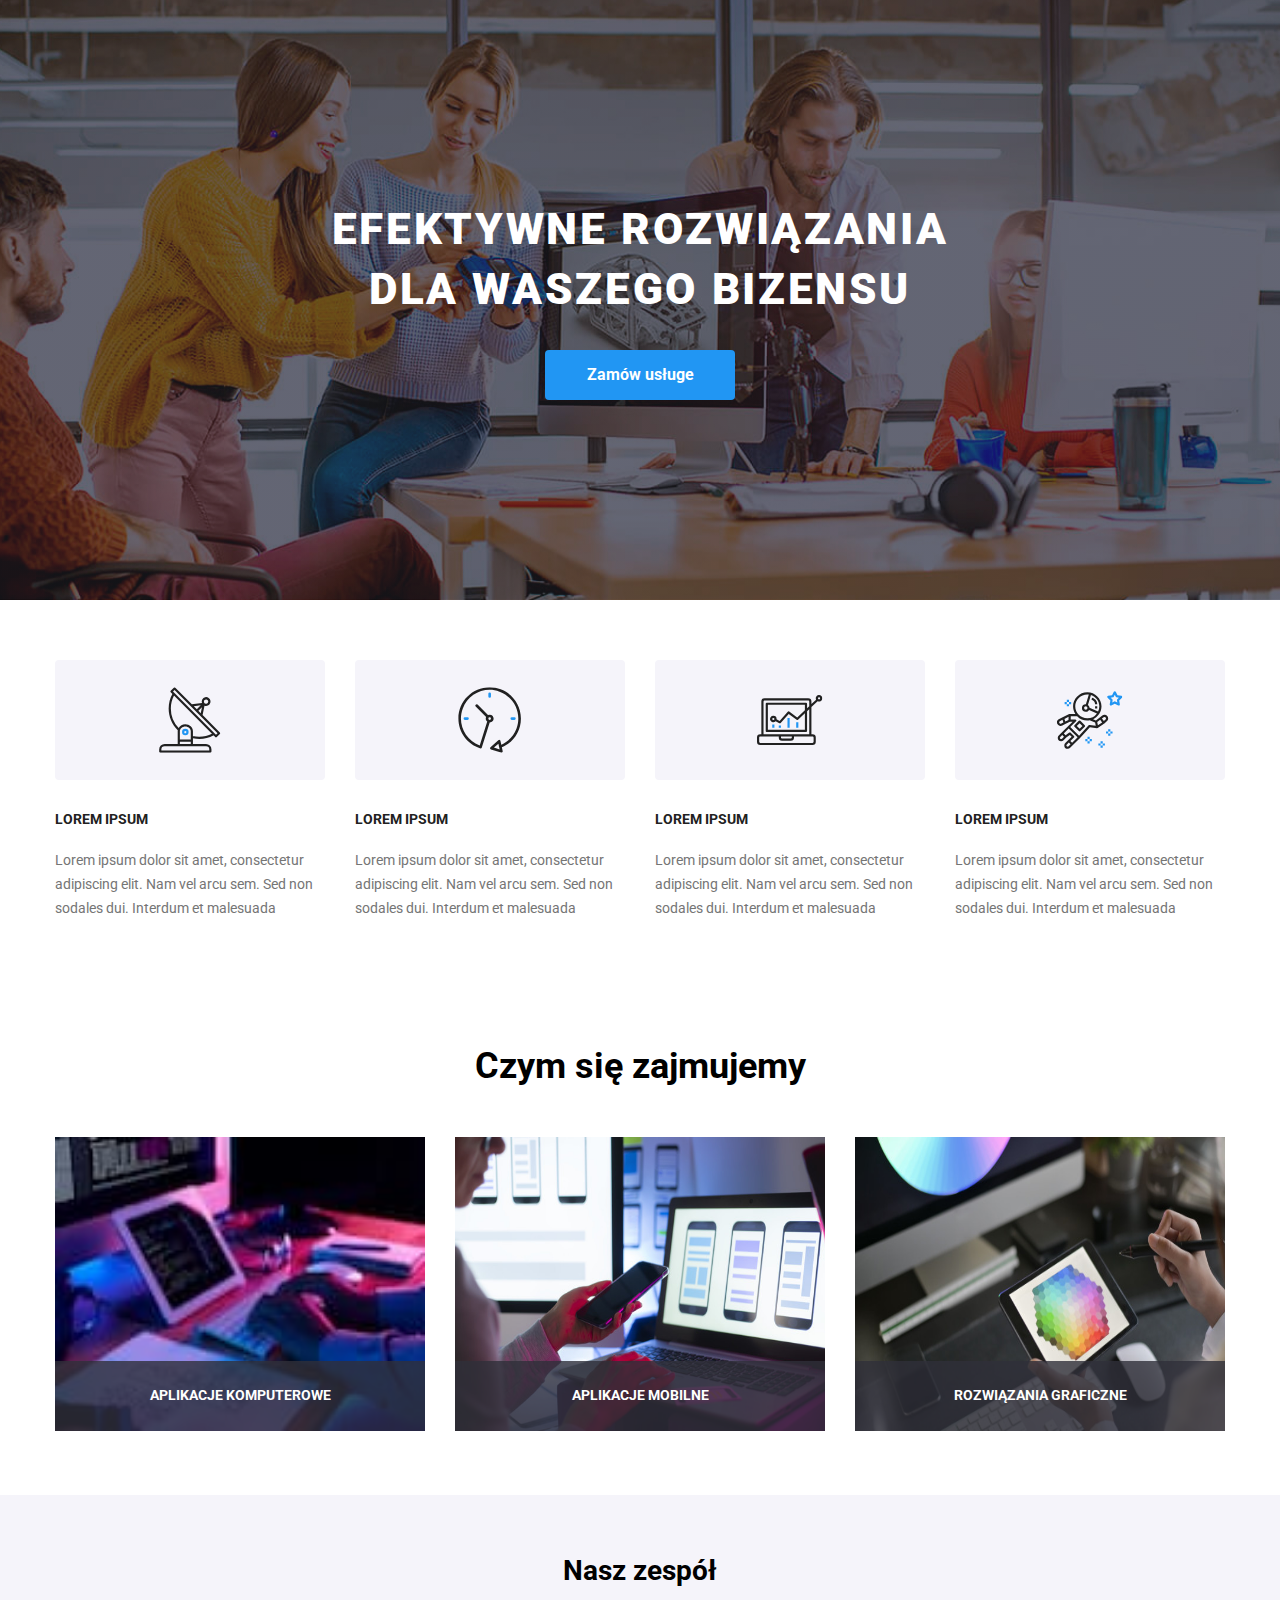
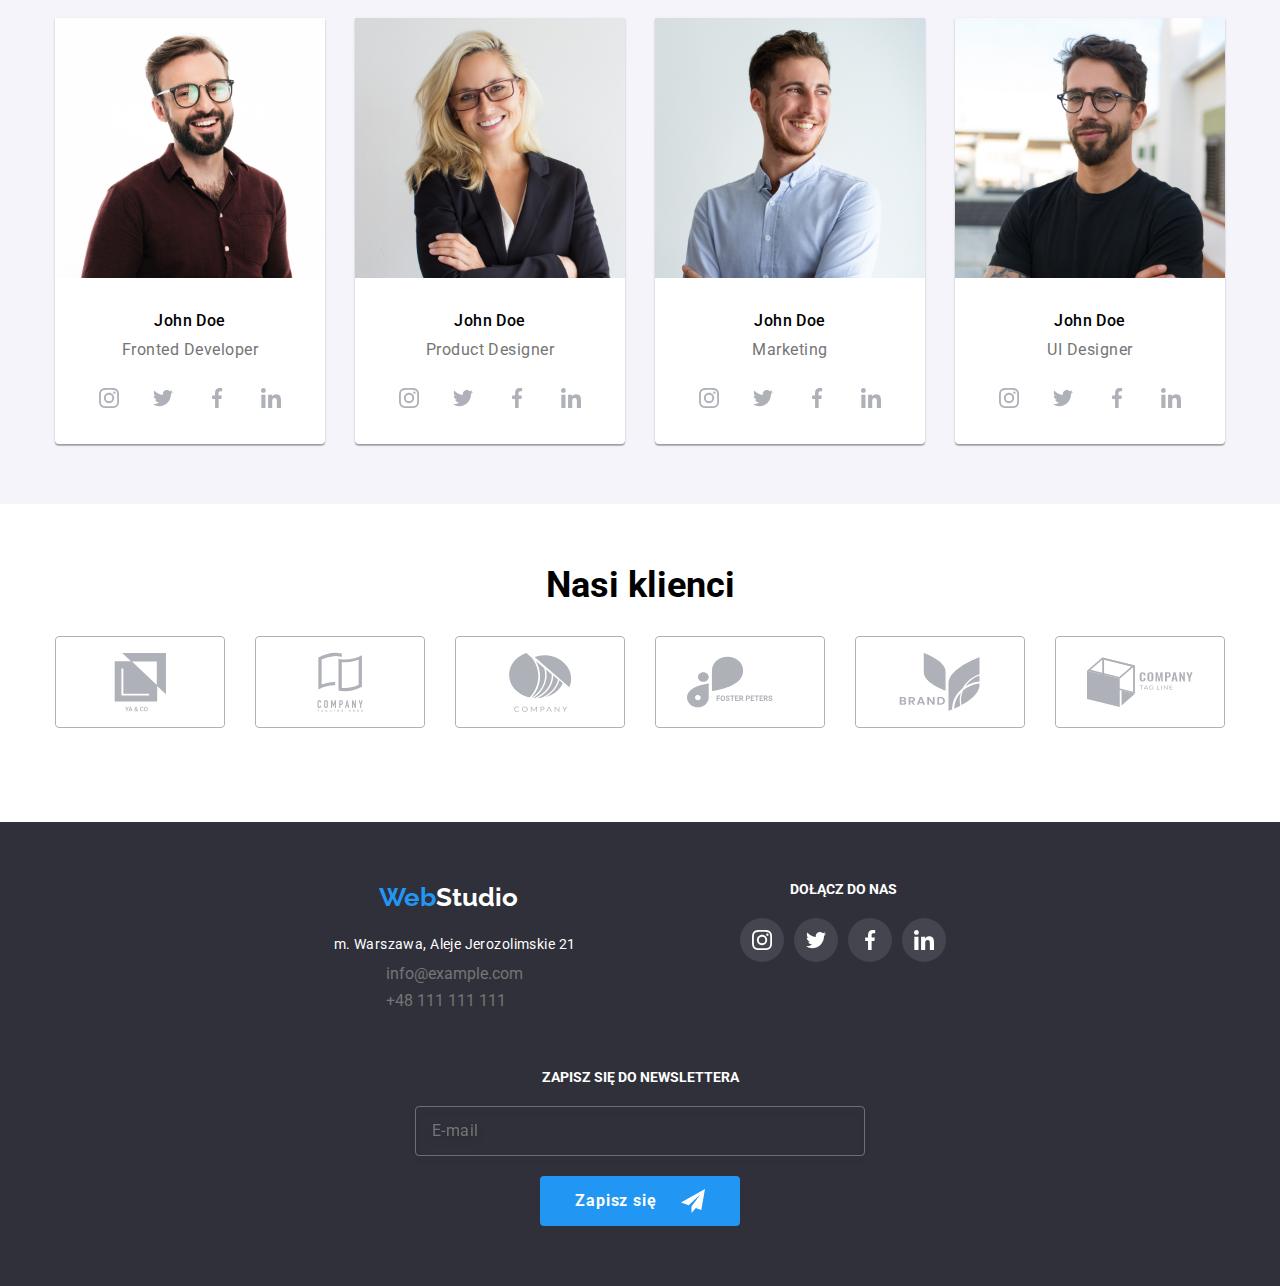
==== commit 7beec29f: "footer tablet done" ====
--- a/index.html
+++ b/index.html
@@ -517,11 +517,12 @@
       <footer class="footer">
         <div class="container">
         <div class="page-footer">
+          <div class="page-footer__description">
           <a class="logo logo-footer" href="index.html"
             ><span class="logo--highlight">Web</span
             ><span class="logo--second-color">Studio</span></a
           >
-          <div class="page-footer__description">
+          
             <div>
           <address class="address"><p class=" address--color"> m. Warszawa, Aleje Jerozolimskie 21</p>
           <div>
@@ -539,6 +540,7 @@
             </ul>
           </div>
         </div>
+          </div>
         <div class="join">
           <h4 class="join__text">DOŁĄCZ DO NAS</h4>
           <ul class="social__list social__list-footer">
@@ -573,7 +575,7 @@
           </ul>
         </div>
       </addres>
-          </div>
+          
         </div>
       <div class="subscribe">
         <h4 class="newsletter__text">ZAPISZ SIĘ DO NEWSLETTERA</h4>
--- a/css/main.min.css
+++ b/css/main.min.css
@@ -1 +1 @@
-.backdrop{position:fixed;left:0px;top:0px;z-index:3;width:100%;height:100%;background-color:rgba(0,0,0,.2);transition:transform 500ms linear,visibility 500ms linear,opacity 500ms linear}.is-hidden{transform:scaleY(0);visibility:hidden;opacity:0;pointer-events:none}button:hover,button:active,button:focus{color:var(--second-color, white);background-color:#2196f3}.buttons{display:flex;justify-content:space-around}.button__list{list-style-type:none;display:flex;gap:8px;padding-top:94px}.button--portfolio{padding:6px 22px;border-radius:4px;line-height:1.625;color:var(--brand-color, black);border:#f5f4fa;font-weight:500;font-size:16px;transition:color 250ms cubic-bezier(0.4, 0, 0.2, 1)}.button--portfolio:hover{box-shadow:0px 3px 1px rgba(0,0,0,.1),0px 1px 2px rgba(0,0,0,.08),0px 2px 2px rgba(0,0,0,.12);cursor:pointer}.button--text{font-weight:500;font-size:16px}.header{display:flex;margin-left:15px;margin-right:15px}.header__border{border:1px solid #eee;margin:0}.page-header{display:flex;justify-content:space-between;align-items:center}.logo{text-decoration:none;font-family:"Raleway",sans-serif;line-height:1.2;color:var(--brand-color, black);font-weight:700;font-size:26px;padding-top:24px;padding-bottom:25px}.logo--highlight{color:#2196f3}.logo--second-color{color:var(--second-color, white)}.nav{display:inline-flex;gap:46px;margin-left:93px;margin-right:345px}.nav__list{list-style-type:none;display:flex;gap:46px;padding-top:32px}.nav__item{font-family:"Roboto";font-style:normal;font-weight:500;font-size:14px;color:#212121;text-decoration:none;transition:color 250ms cubic-bezier(0.4, 0, 0.2, 1)}.nav__item--active::after{content:"";display:block;border:2px solid #2196f3;margin-top:28px;border-radius:2px}.nav__item:hover,.nav__item:focus{color:#2196f3;text-decoration:none}.nav__item:hover,.nav__item:focus,.nav__item:active{color:#2196f3}.contact{display:inline-flex;flex-wrap:nowrap;align-items:center}.contact__list{list-style-type:none;display:flex;padding-left:0px;gap:30px}.contact__icon{display:flex;justify-content:center;align-items:center;padding-right:10px;fill:#757575}.contact__icon:hover{fill:#2196f3}.contact__item{text-decoration:none;color:#757575;display:flex;line-height:1.142em;letter-spacing:.02em;font-weight:500;font-size:14px;transition:color 250ms cubic-bezier(0.4, 0, 0.2, 1)}.contact__item:hover,.contact__item:active,.contact__item:focus{color:#2196f3}.contact__item:hover .contact__item-number{padding-left:50px}.contact__item:hover .contact__icon{fill:#2196f3}.modal{position:absolute;top:50%;left:50%;transform:translate(-50%, -50%);width:528px;height:581px;background-color:#fff;box-shadow:0px 1px 3px rgba(0,0,0,.12),0px 1px 1px rgba(0,0,0,.14),0px 2px 1px rgba(0,0,0,.2);border-radius:4px}.modal--close{position:absolute;top:8px;right:8px;width:30px;height:30px;background-color:#fff;border:1px solid rgba(0,0,0,.1);border-radius:100%;cursor:pointer;transition:fill 250ms cubic-bezier(0.4, 0, 0.2, 1) 0ms}.modal__window{position:absolute;display:flex;flex-direction:column;margin:0;padding:0;left:40px;top:40px}#modal--form{font-weight:700;font-size:20px;line-height:1.15;text-align:center;letter-spacing:.03em;color:#212121;margin-bottom:12px;padding-left:40px;padding-right:40px}.modal__label{display:flex;flex-direction:column;margin-bottom:10px;gap:4px}.modal__label>textarea{width:448px;height:120px;border:1px solid rgba(33,33,33,.2);border-radius:4px;margin-top:4px;padding-left:16px;padding-top:12px;outline-color:#2196f3;transition:outline-color 250ms cubic-bezier(0.4, 0, 0.2, 1) 0ms}.modal__title{font-size:12px;line-height:1.2;letter-spacing:.01em;color:#757575}.modal__button--submit{width:200px;height:50px;background:#2196f3;box-shadow:0px 4px 4px rgba(0,0,0,.15);border-radius:4px;border:none;margin-left:124px;margin-top:30px;font-weight:700;font-size:16px;line-height:1.9;letter-spacing:.06em;color:#fff;margin-bottom:40px;cursor:pointer}.modal__input{position:relative;transition:outline-color 250ms cubic-bezier(0.4, 0, 0.2, 1) 0ms}.modal__input-icon{top:14px;left:15px;transition:fill 250ms cubic-bezier(0.4, 0, 0.2, 1) 0ms}.modal__input>input{width:448px;height:40px;border:1px solid rgba(33,33,33,.2);border-radius:4px;padding-left:40px}.modal__input>svg{position:absolute}.modal__input input:focus{outline-color:#2196f3}.modal__input input:focus+svg{fill:#2196f3}.textarea-resize{resize:none}.checkbox{display:block;position:relative;cursor:pointer}.checkbox input{display:none;opacity:0;cursor:pointer;height:0;width:0}.checkbox--regulations{color:#2196f3;text-decoration:underline;cursor:pointer}.checkbox__input:checked+.checkmark{border:none}.checkbox__input:checked+.checkmark svg{visibility:visible}.checkbox__text{font-family:"Roboto";font-size:14px;line-height:1.71;color:#757575;padding-left:39px}.checkmark{height:15px;width:16px;background-color:var(--white-color);border:2px solid #000;position:absolute;top:3px;left:15px;cursor:pointer;border-radius:2px}.checkmark__icon{height:15px;width:16px;visibility:hidden;transition:outline-color 250ms cubic-bezier(0.4, 0, 0.2, 1) 0ms}.check-icon{height:15px;width:16px;visibility:hidden}.footer{background-color:#2f303a;padding-top:60px;padding-bottom:60px}.logo-footer{padding-left:148px;padding-right:148px;padding-top:0;padding-bottom:0}.address{display:flex;flex-direction:column;justify-content:center;align-items:center;font-style:normal;margin-bottom:60px;margin-top:20px}.address--color{font-style:normal;font-weight:400;font-size:14px;line-height:1.71;letter-spacing:.03em;color:#fff}.footer-contact__link{text-decoration:none;color:#757575;transition:color 250ms cubic-bezier(0.4, 0, 0.2, 1)}.footer-contact__list{list-style-type:none}.footer-contact__item--mail{margin-top:8px}.footer-contact__item--number{margin-top:8px}.join{display:flex;flex-direction:column;justify-content:center;align-items:center}.join__text{font-size:14px;line-height:1.14;font-weight:700;text-transform:uppercase;color:#fff;margin-bottom:20px}.social__list-footer{margin-bottom:60px}.social__icon{fill:#fff}.social__link{background-color:rgba(255,255,255,.1);width:44px;height:44px;border-radius:50%;align-items:center;justify-content:center;display:flex;transition:background-color 250ms cubic-bezier(0.4, 0, 0.2, 1),color 250ms cubic-bezier(0.4, 0, 0.2, 1)}.subscribe{display:flex;flex-direction:column;justify-content:center;align-items:center}.newsletter__text{font-size:14px;line-height:1.14;font-weight:700;display:block;margin-bottom:20px;color:#fff;text-transform:uppercase}.newsletter__form{display:block;text-align:center;max-width:450px}.newsletter__input{width:450px;height:50px;border:1px solid rgba(255,255,255,.3);filter:drop-shadow(0px 4px 4px rgba(0, 0, 0, 0.15));border-radius:4px;background-color:inherit;font-family:"Roboto";font-size:16px;line-height:1.25px;letter-spacing:.03em;color:#fff;padding-left:16px;outline-color:#2196f3;transition:outline-color 250ms cubic-bezier(0.4, 0, 0.2, 1) 0ms}.newsletter__submit{width:200px;height:50px;background-color:#2196f3;color:#fff;border-radius:4px;font-weight:700;font-size:16px;line-height:1.9;display:flex;align-items:center;gap:24px;margin:0 auto;margin-top:20px;text-align:center;letter-spacing:.06em;border:none;justify-content:center;transition:box-shadow 250ms cubic-bezier(0.4, 0, 0.2, 1) 0ms}body{font-family:"Roboto","Raleway",sans-serif;color:var(--brand-color, black);background:var(--second-color, white);margin:auto}*{box-sizing:border-box;margin:0;padding:0}.container{width:100%;margin:0 auto}@media screen and (min-width: 480px){.container{max-width:480px;padding:0 15px}}@media screen and (min-width: 768px){.container{max-width:768px;padding:0 15px}}@media screen and (min-width: 1200px){.container{max-width:1200px}}@media screen and (min-width: 320px){.main__title{background-color:#2f303a;background-image:linear-gradient(to bottom, rgba(47, 48, 58, 0.4), rgba(47, 48, 58, 0.4)),url(../images/bg-img-768px.jpg);background-size:cover;background-position:center;background-repeat:no-repeat}}.content{text-align:center}.content__text{font-style:normal;font-weight:900;font-size:26px;line-height:1.61;letter-spacing:.06em;color:#fff;padding-top:118px;padding-bottom:30px}.content__button{background-color:#2196f3;cursor:pointer;line-height:1.875;color:#212121;border:none #f5f4fa;font-weight:700;font-size:16px;font-family:"Roboto";text-align:center;border-radius:4px;padding:10px 41px 10px 42px;margin-bottom:118px}.content__button--style{color:#fff}.content__button--style:hover{cursor:pointer}@media screen and (min-width: 768px){.main__title{background-color:#2f303a;background-image:linear-gradient(to bottom, rgba(47, 48, 58, 0.4), rgba(47, 48, 58, 0.4)),url(../images/bg-img-768px.jpg);background-position:center;background-repeat:no-repeat;width:100%;background-size:cover}}@media screen and (min-width: 1200px){.main__title{background-color:#2f303a;background-image:linear-gradient(to bottom, rgba(47, 48, 58, 0.4), rgba(47, 48, 58, 0.4)),url(../images/bg-img-1200px.jpg);background-position:center;background-repeat:no-repeat;background-size:cover;max-width:1600px;margin:0 auto}.content__text{font-weight:900;font-size:44px;line-height:1.36;letter-spacing:.06em;padding-top:200px}.content__button{margin-bottom:200px}}.main__cards{margin-top:60px}.marks{list-style-type:none;display:flex;flex-wrap:wrap;justify-content:space-between;row-gap:30px}@media screen and (min-width: 1200px){.marks{flex-wrap:nowrap;gap:30px}}.marks__list--item{width:100%}@media screen and (min-width: 480px){.marks__list--item{max-width:450px}}@media screen and (min-width: 768px){.marks__list--item{max-width:354px}}@media screen and (min-width: 1200px){.marks__list--item{max-width:270px}}.marks__image{background-color:#f5f4fa;border-radius:4px;display:flex;align-items:center;justify-content:center;height:120px}@media screen and (min-width: 1200px){.marks__image{padding-left:102.34px;padding-right:102.34px}}.marks__title{line-height:1.36;font-weight:700;color:#212121;font-size:14px;text-align:center;margin-top:30px;margin-bottom:10px}@media screen and (min-width: 768px){.marks__title{text-align:left}}.marks__text{line-height:1.71;padding-top:10px;color:#757575;font-size:14px;margin-bottom:30px}@media screen and (max-width: 1199px){.gallery{display:none}}.gallery__title{font-size:36px;font-weight:700;font-family:"Roboto";text-align:center;padding-bottom:50px;padding-top:94px;line-height:1.17}.gallery__list{list-style-type:none;display:flex;justify-content:center;gap:30px}.gallery__thumb{position:relative;margin:0}.gallery__label{position:absolute;display:flex;width:370px;height:70px;top:224px;align-items:center;justify-content:center;font-weight:700;font-size:14px;line-height:1.14;text-transform:uppercase;color:#fff;background:rgba(47,48,58,.8)}.team{list-style-type:none;margin:0;padding-bottom:60px}@media screen and (min-width: 768px){.team{display:flex;flex-wrap:wrap;justify-content:space-between;max-width:100%;row-gap:30px}}.team__image{max-width:100%}.team__background{margin-top:60px;background-color:#f5f4fa}.team__title{text-align:center;font-weight:700;font-size:28px;line-height:1.17;padding-bottom:30px;padding-top:60px}.team__list-item{padding-bottom:30px}@media screen and (min-width: 768px){.team__list-item{padding-bottom:0}}@media screen and (min-width: 1200px){.team__list-item{max-width:270px}}.team__figure{background-color:#fff;box-shadow:0px 1px 3px rgba(0,0,0,.12),0px 1px 1px rgba(0,0,0,.14),0px 2px 1px rgba(0,0,0,.2);border-radius:0px 0px 4px 4px;text-align:center;display:block}.team__figcaption{padding-top:30px}.team__name{font-size:16px;font-weight:500;letter-spacing:.03em;line-height:1.18;padding-bottom:10px}.team__subtitle{font-size:16px;letter-spacing:.03em;line-height:1.18;color:#757575;margin-bottom:16px}.social__item{padding-bottom:24px}.social__list{list-style-type:none;display:flex;align-items:center;justify-content:center;gap:10px}.social__icon--team{display:block;fill:#afb1b8;height:20px;width:20px}.social__content{display:flex;width:44px;height:44px;border-radius:50%;align-items:center;justify-content:center;transition:fill 250ms cubic-bezier(0.4, 0, 0.2, 1) 0ms,background-color 250ms cubic-bezier(0.4, 0, 0.2, 1) 0ms;background-color:rgba(255,255,255,.1)}@media screen and (min-width: 1200px){.social__content:hover{background-color:#2196f3;cursor:pointer}.social__content:hover svg{fill:#fff}.social__icon--team{fill:#afb1b8;height:20px;width:20px}.social__icon--team:hover{fill:#fff}.social__icon{fill:#fff;height:20px;width:20px}}.clients__title{font-size:36px;font-weight:700;text-align:center;padding-top:60px;line-height:1.17;padding-bottom:30px}.clients__list{list-style-type:none;display:flex;flex-wrap:wrap;justify-content:center;padding-bottom:60px;gap:30px}@media screen and (min-width: 1200px){.clients__list{flex-wrap:nowrap;padding-bottom:94px}}.clients__icons{fill:#afb1b8;max-width:100%;height:auto;transition:fill 250ms cubic-bezier(0.4, 0, 0.2, 1) 0ms}.clients__box{height:92px;width:210px;border:1px solid #afb1b8;border-radius:4px;display:flex;align-items:center;justify-content:center;transition:fill 250ms cubic-bezier(0.4, 0, 0.2, 1) 0ms,border 250ms cubic-bezier(0.4, 0, 0.2, 1) 0ms}@media screen and (min-width: 1200px){.clients__box{width:226px}}@media screen and (min-width: 1200px){.clients__box{width:170px}.clients__box:hover svg{fill:#2196f3}.clients__box:hover{border:1px solid #2196f3}}.grid__list{list-style-type:none;display:flex;margin-top:84px;flex-wrap:wrap;padding-left:0;margin-bottom:94px;justify-content:space-around;row-gap:30px}.grid__item{background:#fff}.grid__item:hover .text__box{transform:translateX(0);background-color:var(--first-color)}.grid__overlay{position:relative;overflow:hidden;margin:0}.grid__overlay:hover{cursor:pointer;box-shadow:1px 4px 6px rgba(0,0,0,.16),0px 4px 4px rgba(0,0,0,.06),0px 1px 1px rgba(0,0,0,.12)}.grid__overlay--second{position:relative;overflow:hidden}.grid__image{display:block}.text__box{position:absolute;bottom:0;transform:translatey(100%);transition:ease-in 250ms}.text__box--description{background-color:#2196f3;font-family:"Roboto";font-style:normal;font-weight:400;font-size:18px;line-height:1.555;letter-spacing:.03em;color:#fff;padding:49px 45px 49px 24px;margin:0%}.grid__figcaption{padding:20px 24px;border-bottom:1px solid #eee;border-left:1px solid #eee;border-right:1px solid #eee}.grid__name{padding-bottom:4px;font-weight:700;font-size:18px;line-height:2}.grid__subtitle{color:#757575;line-height:1.875;font-size:16px}/*# sourceMappingURL=main.min.css.map */+.backdrop{position:fixed;left:0px;top:0px;z-index:3;width:100%;height:100%;background-color:rgba(0,0,0,.2);transition:transform 500ms linear,visibility 500ms linear,opacity 500ms linear}.is-hidden{transform:scaleY(0);visibility:hidden;opacity:0;pointer-events:none}button:hover,button:active,button:focus{color:var(--second-color, white);background-color:#2196f3}.buttons{display:flex;justify-content:space-around}.button__list{list-style-type:none;display:flex;gap:8px;padding-top:94px}.button--portfolio{padding:6px 22px;border-radius:4px;line-height:1.625;color:var(--brand-color, black);border:#f5f4fa;font-weight:500;font-size:16px;transition:color 250ms cubic-bezier(0.4, 0, 0.2, 1)}.button--portfolio:hover{box-shadow:0px 3px 1px rgba(0,0,0,.1),0px 1px 2px rgba(0,0,0,.08),0px 2px 2px rgba(0,0,0,.12);cursor:pointer}.button--text{font-weight:500;font-size:16px}.header{display:flex;margin-left:15px;margin-right:15px}.header__border{border:1px solid #eee;margin:0}.page-header{display:flex;justify-content:space-between;align-items:center}.logo{text-decoration:none;font-family:"Raleway",sans-serif;line-height:1.2;color:var(--brand-color, black);font-weight:700;font-size:26px;padding-top:24px;padding-bottom:25px}.logo--highlight{color:#2196f3}.logo--second-color{color:var(--second-color, white)}.nav{display:inline-flex;gap:46px;margin-left:93px;margin-right:345px}.nav__list{list-style-type:none;display:flex;gap:46px;padding-top:32px}.nav__item{font-family:"Roboto";font-style:normal;font-weight:500;font-size:14px;color:#212121;text-decoration:none;transition:color 250ms cubic-bezier(0.4, 0, 0.2, 1)}.nav__item--active::after{content:"";display:block;border:2px solid #2196f3;margin-top:28px;border-radius:2px}.nav__item:hover,.nav__item:focus{color:#2196f3;text-decoration:none}.nav__item:hover,.nav__item:focus,.nav__item:active{color:#2196f3}.contact{display:inline-flex;flex-wrap:nowrap;align-items:center}.contact__list{list-style-type:none;display:flex;padding-left:0px;gap:30px}.contact__icon{display:flex;justify-content:center;align-items:center;padding-right:10px;fill:#757575}.contact__icon:hover{fill:#2196f3}.contact__item{text-decoration:none;color:#757575;display:flex;line-height:1.142em;letter-spacing:.02em;font-weight:500;font-size:14px;transition:color 250ms cubic-bezier(0.4, 0, 0.2, 1)}.contact__item:hover,.contact__item:active,.contact__item:focus{color:#2196f3}.contact__item:hover .contact__item-number{padding-left:50px}.contact__item:hover .contact__icon{fill:#2196f3}.modal{position:absolute;top:50%;left:50%;transform:translate(-50%, -50%);width:528px;height:581px;background-color:#fff;box-shadow:0px 1px 3px rgba(0,0,0,.12),0px 1px 1px rgba(0,0,0,.14),0px 2px 1px rgba(0,0,0,.2);border-radius:4px}.modal--close{position:absolute;top:8px;right:8px;width:30px;height:30px;background-color:#fff;border:1px solid rgba(0,0,0,.1);border-radius:100%;cursor:pointer;transition:fill 250ms cubic-bezier(0.4, 0, 0.2, 1) 0ms}.modal__window{position:absolute;display:flex;flex-direction:column;margin:0;padding:0;left:40px;top:40px}#modal--form{font-weight:700;font-size:20px;line-height:1.15;text-align:center;letter-spacing:.03em;color:#212121;margin-bottom:12px;padding-left:40px;padding-right:40px}.modal__label{display:flex;flex-direction:column;margin-bottom:10px;gap:4px}.modal__label>textarea{width:448px;height:120px;border:1px solid rgba(33,33,33,.2);border-radius:4px;margin-top:4px;padding-left:16px;padding-top:12px;outline-color:#2196f3;transition:outline-color 250ms cubic-bezier(0.4, 0, 0.2, 1) 0ms}.modal__title{font-size:12px;line-height:1.2;letter-spacing:.01em;color:#757575}.modal__button--submit{width:200px;height:50px;background:#2196f3;box-shadow:0px 4px 4px rgba(0,0,0,.15);border-radius:4px;border:none;margin-left:124px;margin-top:30px;font-weight:700;font-size:16px;line-height:1.9;letter-spacing:.06em;color:#fff;margin-bottom:40px;cursor:pointer}.modal__input{position:relative;transition:outline-color 250ms cubic-bezier(0.4, 0, 0.2, 1) 0ms}.modal__input-icon{top:14px;left:15px;transition:fill 250ms cubic-bezier(0.4, 0, 0.2, 1) 0ms}.modal__input>input{width:448px;height:40px;border:1px solid rgba(33,33,33,.2);border-radius:4px;padding-left:40px}.modal__input>svg{position:absolute}.modal__input input:focus{outline-color:#2196f3}.modal__input input:focus+svg{fill:#2196f3}.textarea-resize{resize:none}.checkbox{display:block;position:relative;cursor:pointer}.checkbox input{display:none;opacity:0;cursor:pointer;height:0;width:0}.checkbox--regulations{color:#2196f3;text-decoration:underline;cursor:pointer}.checkbox__input:checked+.checkmark{border:none}.checkbox__input:checked+.checkmark svg{visibility:visible}.checkbox__text{font-family:"Roboto";font-size:14px;line-height:1.71;color:#757575;padding-left:39px}.checkmark{height:15px;width:16px;background-color:var(--white-color);border:2px solid #000;position:absolute;top:3px;left:15px;cursor:pointer;border-radius:2px}.checkmark__icon{height:15px;width:16px;visibility:hidden;transition:outline-color 250ms cubic-bezier(0.4, 0, 0.2, 1) 0ms}.check-icon{height:15px;width:16px;visibility:hidden}.footer{background-color:#2f303a;padding-top:60px;padding-bottom:60px}@media screen and (min-width: 768px){.page-footer{display:flex;justify-content:center;align-items:flex-start}}.logo-footer{padding-left:148px;padding-right:148px;padding-top:0;padding-bottom:0}@media screen and (min-width: 768px){.logo-footer{padding:0;margin-left:45px}}@media screen and (min-width: 768px){.page-footer__description{margin-right:165px}}.address{display:flex;flex-direction:column;justify-content:center;align-items:center;font-style:normal;margin-bottom:60px;margin-top:20px}.address--color{font-style:normal;font-weight:400;font-size:14px;line-height:1.71;letter-spacing:.03em;color:#fff}.footer-contact__link{text-decoration:none;color:#757575;transition:color 250ms cubic-bezier(0.4, 0, 0.2, 1)}.footer-contact__list{list-style-type:none}.footer-contact__item--mail{margin-top:8px}.footer-contact__item--number{margin-top:8px}.join{display:flex;flex-direction:column;justify-content:center;align-items:center}.join__text{font-size:14px;line-height:1.14;font-weight:700;text-transform:uppercase;color:#fff;margin-bottom:20px}.social__list-footer{margin-bottom:60px}.social__icon{fill:#fff}.social__link{background-color:rgba(255,255,255,.1);width:44px;height:44px;border-radius:50%;align-items:center;justify-content:center;display:flex;transition:background-color 250ms cubic-bezier(0.4, 0, 0.2, 1),color 250ms cubic-bezier(0.4, 0, 0.2, 1)}.subscribe{display:flex;flex-direction:column;justify-content:center;align-items:center}.newsletter__text{font-size:14px;line-height:1.14;font-weight:700;display:block;margin-bottom:20px;color:#fff;text-transform:uppercase}.newsletter__form{display:block;text-align:center;max-width:450px}.newsletter__input{width:450px;height:50px;border:1px solid rgba(255,255,255,.3);filter:drop-shadow(0px 4px 4px rgba(0, 0, 0, 0.15));border-radius:4px;background-color:inherit;font-family:"Roboto";font-size:16px;line-height:1.25px;letter-spacing:.03em;color:#fff;padding-left:16px;outline-color:#2196f3;transition:outline-color 250ms cubic-bezier(0.4, 0, 0.2, 1) 0ms}.newsletter__submit{width:200px;height:50px;background-color:#2196f3;color:#fff;border-radius:4px;font-weight:700;font-size:16px;line-height:1.9;display:flex;align-items:center;gap:24px;margin:0 auto;margin-top:20px;text-align:center;letter-spacing:.06em;border:none;justify-content:center;transition:box-shadow 250ms cubic-bezier(0.4, 0, 0.2, 1) 0ms}body{font-family:"Roboto","Raleway",sans-serif;color:var(--brand-color, black);background:var(--second-color, white);margin:auto}*{box-sizing:border-box;margin:0;padding:0}.container{width:100%;margin:0 auto}@media screen and (min-width: 480px){.container{max-width:480px;padding:0 15px}}@media screen and (min-width: 768px){.container{max-width:768px;padding:0 15px}}@media screen and (min-width: 1200px){.container{max-width:1200px}}@media screen and (min-width: 320px){.main__title{background-color:#2f303a;background-image:linear-gradient(to bottom, rgba(47, 48, 58, 0.4), rgba(47, 48, 58, 0.4)),url(../images/bg-img-768px.jpg);background-size:cover;background-position:center;background-repeat:no-repeat}}.content{text-align:center}.content__text{font-style:normal;font-weight:900;font-size:26px;line-height:1.61;letter-spacing:.06em;color:#fff;padding-top:118px;padding-bottom:30px}.content__button{background-color:#2196f3;cursor:pointer;line-height:1.875;color:#212121;border:none #f5f4fa;font-weight:700;font-size:16px;font-family:"Roboto";text-align:center;border-radius:4px;padding:10px 41px 10px 42px;margin-bottom:118px}.content__button--style{color:#fff}.content__button--style:hover{cursor:pointer}@media screen and (min-width: 768px){.main__title{background-color:#2f303a;background-image:linear-gradient(to bottom, rgba(47, 48, 58, 0.4), rgba(47, 48, 58, 0.4)),url(../images/bg-img-768px.jpg);background-position:center;background-repeat:no-repeat;width:100%;background-size:cover}}@media screen and (min-width: 1200px){.main__title{background-color:#2f303a;background-image:linear-gradient(to bottom, rgba(47, 48, 58, 0.4), rgba(47, 48, 58, 0.4)),url(../images/bg-img-1200px.jpg);background-position:center;background-repeat:no-repeat;background-size:cover;max-width:1600px;margin:0 auto}.content__text{font-weight:900;font-size:44px;line-height:1.36;letter-spacing:.06em;padding-top:200px}.content__button{margin-bottom:200px}}.main__cards{margin-top:60px}.marks{list-style-type:none;display:flex;flex-wrap:wrap;justify-content:space-between;row-gap:30px}@media screen and (min-width: 1200px){.marks{flex-wrap:nowrap;gap:30px}}.marks__list--item{width:100%}@media screen and (min-width: 480px){.marks__list--item{max-width:450px}}@media screen and (min-width: 768px){.marks__list--item{max-width:354px}}@media screen and (min-width: 1200px){.marks__list--item{max-width:270px}}.marks__image{background-color:#f5f4fa;border-radius:4px;display:flex;align-items:center;justify-content:center;height:120px}@media screen and (min-width: 1200px){.marks__image{padding-left:102.34px;padding-right:102.34px}}.marks__title{line-height:1.36;font-weight:700;color:#212121;font-size:14px;text-align:center;margin-top:30px;margin-bottom:10px}@media screen and (min-width: 768px){.marks__title{text-align:left}}.marks__text{line-height:1.71;padding-top:10px;color:#757575;font-size:14px;margin-bottom:30px}@media screen and (max-width: 1199px){.gallery{display:none}}.gallery__title{font-size:36px;font-weight:700;font-family:"Roboto";text-align:center;padding-bottom:50px;padding-top:94px;line-height:1.17}.gallery__list{list-style-type:none;display:flex;justify-content:center;gap:30px}.gallery__thumb{position:relative;margin:0}.gallery__label{position:absolute;display:flex;width:370px;height:70px;top:224px;align-items:center;justify-content:center;font-weight:700;font-size:14px;line-height:1.14;text-transform:uppercase;color:#fff;background:rgba(47,48,58,.8)}.team{list-style-type:none;margin:0;padding-bottom:60px}@media screen and (min-width: 768px){.team{display:flex;flex-wrap:wrap;justify-content:space-between;max-width:100%;row-gap:30px}}.team__image{max-width:100%}.team__background{margin-top:60px;background-color:#f5f4fa}.team__title{text-align:center;font-weight:700;font-size:28px;line-height:1.17;padding-bottom:30px;padding-top:60px}.team__list-item{padding-bottom:30px}@media screen and (min-width: 768px){.team__list-item{padding-bottom:0}}@media screen and (min-width: 1200px){.team__list-item{max-width:270px}}.team__figure{background-color:#fff;box-shadow:0px 1px 3px rgba(0,0,0,.12),0px 1px 1px rgba(0,0,0,.14),0px 2px 1px rgba(0,0,0,.2);border-radius:0px 0px 4px 4px;text-align:center;display:block}.team__figcaption{padding-top:30px}.team__name{font-size:16px;font-weight:500;letter-spacing:.03em;line-height:1.18;padding-bottom:10px}.team__subtitle{font-size:16px;letter-spacing:.03em;line-height:1.18;color:#757575;margin-bottom:16px}.social__item{padding-bottom:24px}.social__list{list-style-type:none;display:flex;align-items:center;justify-content:center;gap:10px}.social__icon--team{display:block;fill:#afb1b8;height:20px;width:20px}.social__content{display:flex;width:44px;height:44px;border-radius:50%;align-items:center;justify-content:center;transition:fill 250ms cubic-bezier(0.4, 0, 0.2, 1) 0ms,background-color 250ms cubic-bezier(0.4, 0, 0.2, 1) 0ms;background-color:rgba(255,255,255,.1)}@media screen and (min-width: 1200px){.social__content:hover{background-color:#2196f3;cursor:pointer}.social__content:hover svg{fill:#fff}.social__icon--team{fill:#afb1b8;height:20px;width:20px}.social__icon--team:hover{fill:#fff}.social__icon{fill:#fff;height:20px;width:20px}}.clients__title{font-size:36px;font-weight:700;text-align:center;padding-top:60px;line-height:1.17;padding-bottom:30px}.clients__list{list-style-type:none;display:flex;flex-wrap:wrap;justify-content:center;padding-bottom:60px;gap:30px}@media screen and (min-width: 1200px){.clients__list{flex-wrap:nowrap;padding-bottom:94px}}.clients__icons{fill:#afb1b8;max-width:100%;height:auto;transition:fill 250ms cubic-bezier(0.4, 0, 0.2, 1) 0ms}.clients__box{height:92px;width:210px;border:1px solid #afb1b8;border-radius:4px;display:flex;align-items:center;justify-content:center;transition:fill 250ms cubic-bezier(0.4, 0, 0.2, 1) 0ms,border 250ms cubic-bezier(0.4, 0, 0.2, 1) 0ms}@media screen and (min-width: 1200px){.clients__box{width:226px}}@media screen and (min-width: 1200px){.clients__box{width:170px}.clients__box:hover svg{fill:#2196f3}.clients__box:hover{border:1px solid #2196f3}}.grid__list{list-style-type:none;display:flex;margin-top:84px;flex-wrap:wrap;padding-left:0;margin-bottom:94px;justify-content:space-around;row-gap:30px}.grid__item{background:#fff}.grid__item:hover .text__box{transform:translateX(0);background-color:var(--first-color)}.grid__overlay{position:relative;overflow:hidden;margin:0}.grid__overlay:hover{cursor:pointer;box-shadow:1px 4px 6px rgba(0,0,0,.16),0px 4px 4px rgba(0,0,0,.06),0px 1px 1px rgba(0,0,0,.12)}.grid__overlay--second{position:relative;overflow:hidden}.grid__image{display:block}.text__box{position:absolute;bottom:0;transform:translatey(100%);transition:ease-in 250ms}.text__box--description{background-color:#2196f3;font-family:"Roboto";font-style:normal;font-weight:400;font-size:18px;line-height:1.555;letter-spacing:.03em;color:#fff;padding:49px 45px 49px 24px;margin:0%}.grid__figcaption{padding:20px 24px;border-bottom:1px solid #eee;border-left:1px solid #eee;border-right:1px solid #eee}.grid__name{padding-bottom:4px;font-weight:700;font-size:18px;line-height:2}.grid__subtitle{color:#757575;line-height:1.875;font-size:16px}/*# sourceMappingURL=main.min.css.map */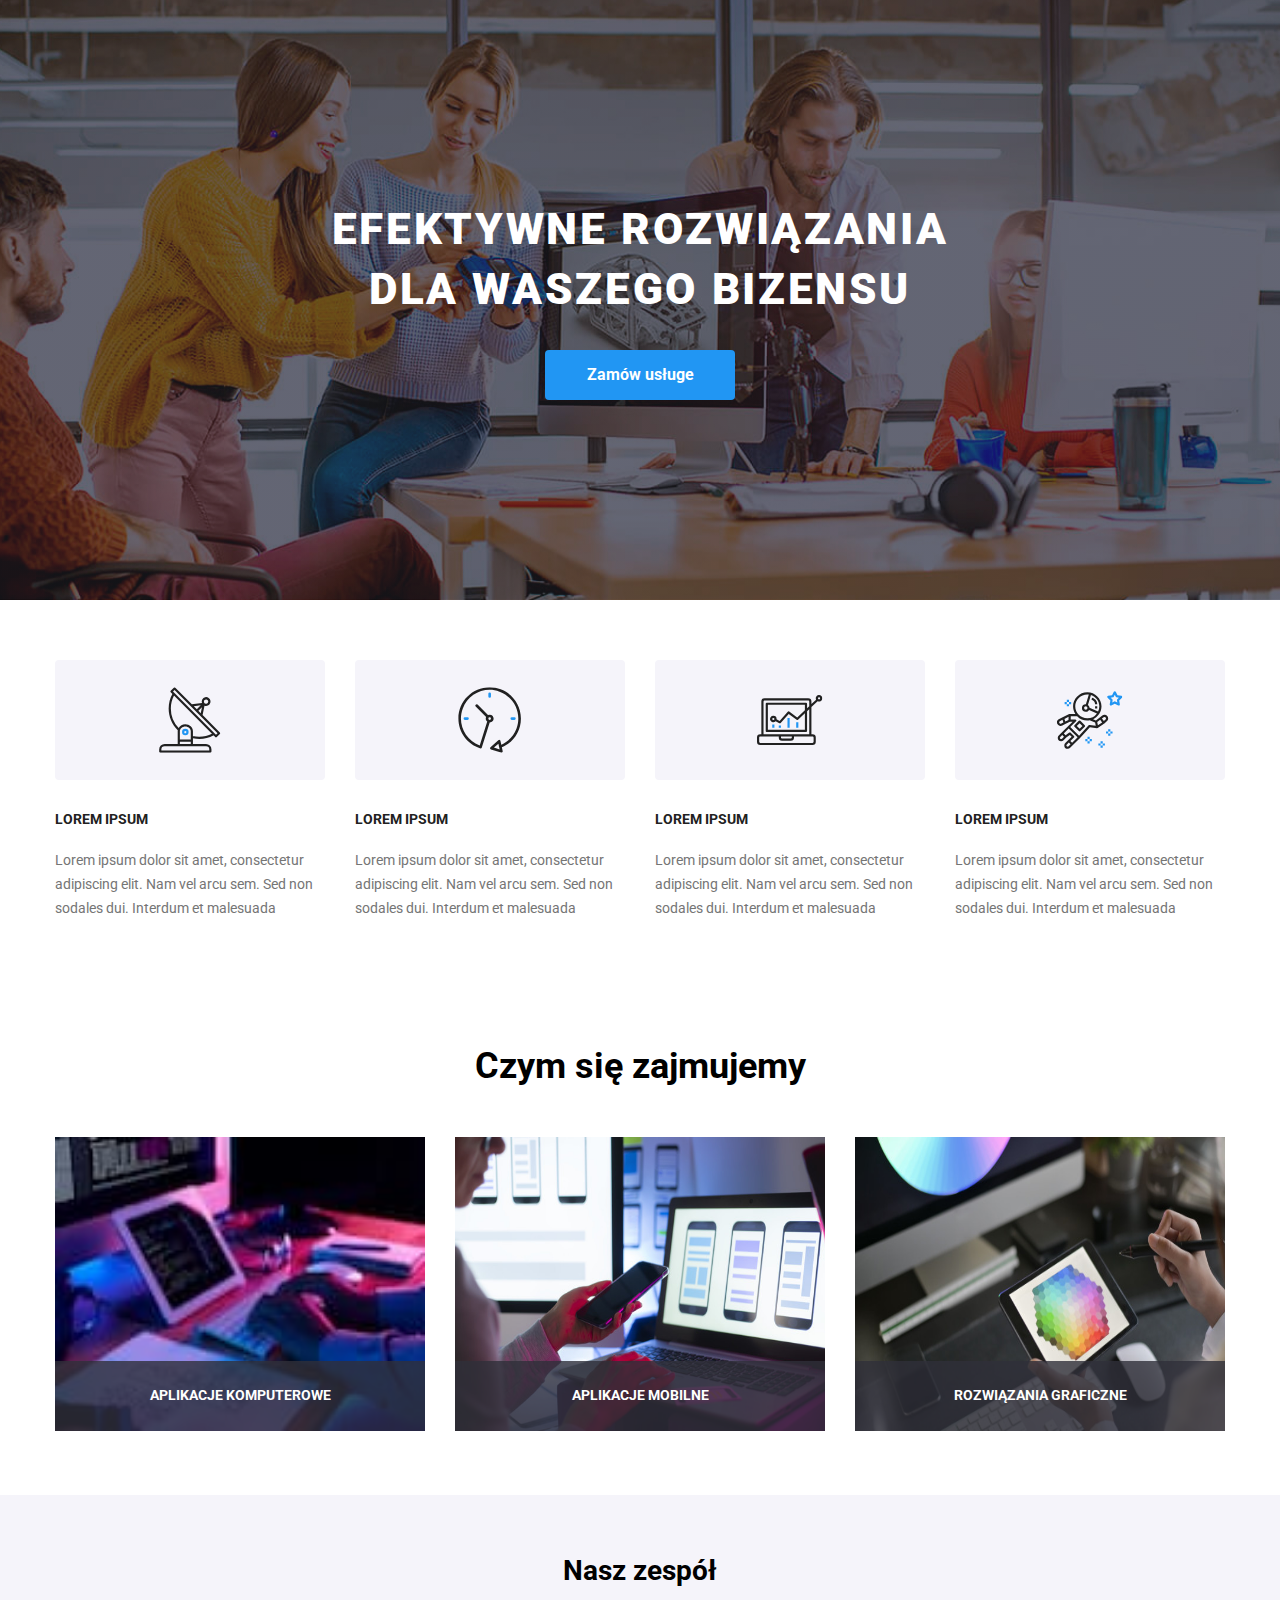
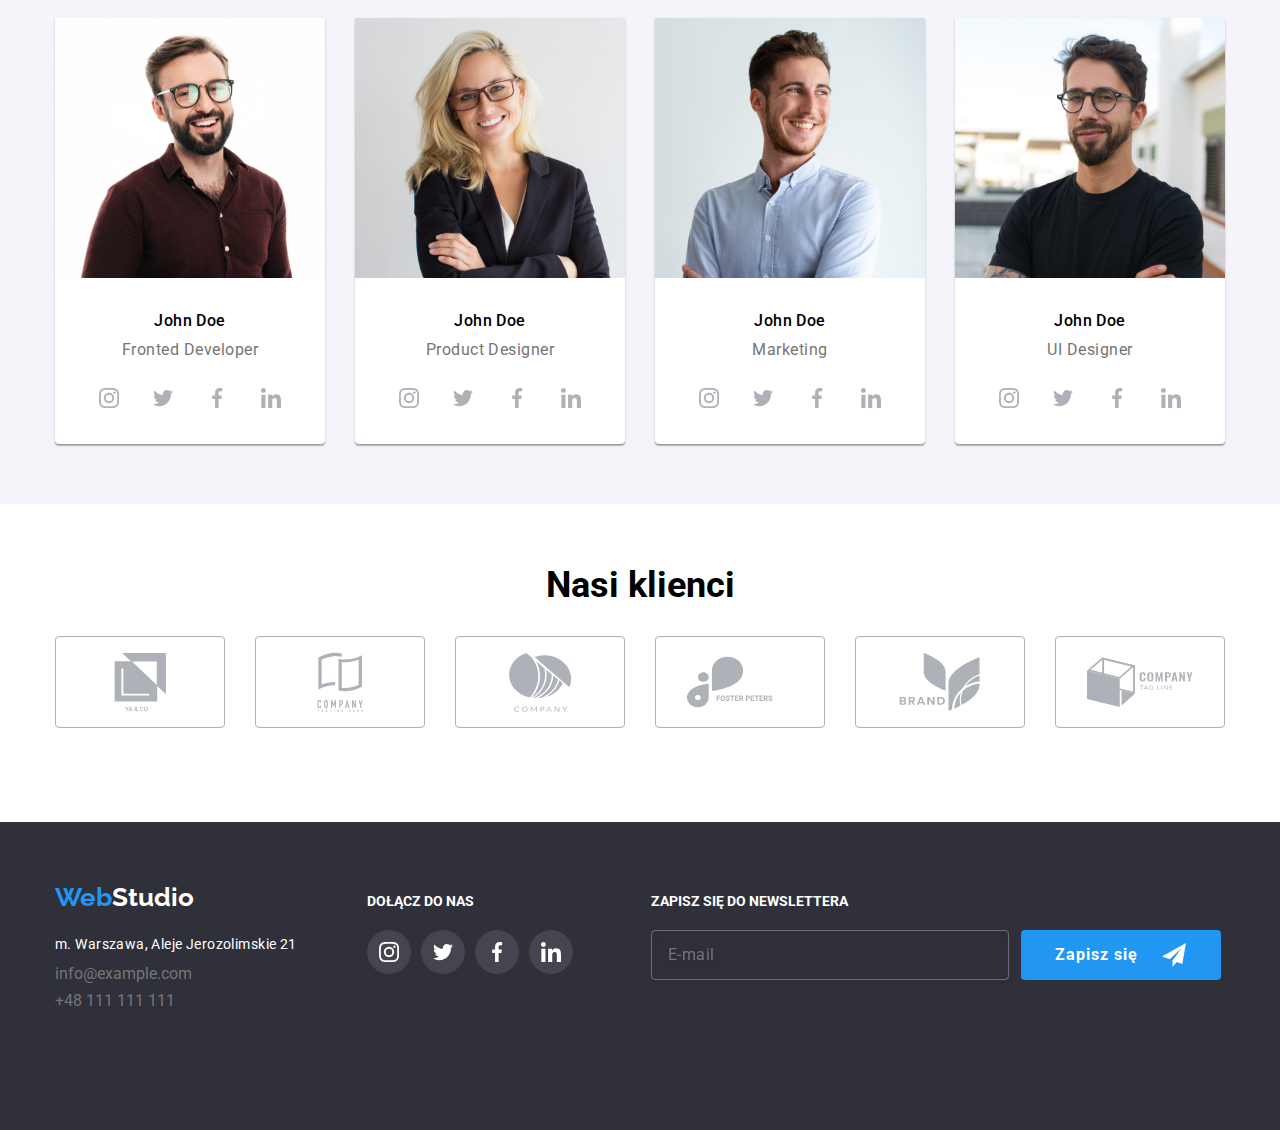
==== commit 2811855b: "footer koniec" ====
--- a/index.html
+++ b/index.html
@@ -515,10 +515,10 @@
       </main>
       
       <footer class="footer">
-        <div class="container">
+        <div class="footer__container container">
         <div class="page-footer">
           <div class="page-footer__description">
-          <a class="logo logo-footer" href="index.html"
+          <a class="logo-footer logo" href="index.html"
             ><span class="logo--highlight">Web</span
             ><span class="logo--second-color">Studio</span></a
           >
--- a/css/main.min.css
+++ b/css/main.min.css
@@ -1 +1 @@
-.backdrop{position:fixed;left:0px;top:0px;z-index:3;width:100%;height:100%;background-color:rgba(0,0,0,.2);transition:transform 500ms linear,visibility 500ms linear,opacity 500ms linear}.is-hidden{transform:scaleY(0);visibility:hidden;opacity:0;pointer-events:none}button:hover,button:active,button:focus{color:var(--second-color, white);background-color:#2196f3}.buttons{display:flex;justify-content:space-around}.button__list{list-style-type:none;display:flex;gap:8px;padding-top:94px}.button--portfolio{padding:6px 22px;border-radius:4px;line-height:1.625;color:var(--brand-color, black);border:#f5f4fa;font-weight:500;font-size:16px;transition:color 250ms cubic-bezier(0.4, 0, 0.2, 1)}.button--portfolio:hover{box-shadow:0px 3px 1px rgba(0,0,0,.1),0px 1px 2px rgba(0,0,0,.08),0px 2px 2px rgba(0,0,0,.12);cursor:pointer}.button--text{font-weight:500;font-size:16px}.header{display:flex;margin-left:15px;margin-right:15px}.header__border{border:1px solid #eee;margin:0}.page-header{display:flex;justify-content:space-between;align-items:center}.logo{text-decoration:none;font-family:"Raleway",sans-serif;line-height:1.2;color:var(--brand-color, black);font-weight:700;font-size:26px;padding-top:24px;padding-bottom:25px}.logo--highlight{color:#2196f3}.logo--second-color{color:var(--second-color, white)}.nav{display:inline-flex;gap:46px;margin-left:93px;margin-right:345px}.nav__list{list-style-type:none;display:flex;gap:46px;padding-top:32px}.nav__item{font-family:"Roboto";font-style:normal;font-weight:500;font-size:14px;color:#212121;text-decoration:none;transition:color 250ms cubic-bezier(0.4, 0, 0.2, 1)}.nav__item--active::after{content:"";display:block;border:2px solid #2196f3;margin-top:28px;border-radius:2px}.nav__item:hover,.nav__item:focus{color:#2196f3;text-decoration:none}.nav__item:hover,.nav__item:focus,.nav__item:active{color:#2196f3}.contact{display:inline-flex;flex-wrap:nowrap;align-items:center}.contact__list{list-style-type:none;display:flex;padding-left:0px;gap:30px}.contact__icon{display:flex;justify-content:center;align-items:center;padding-right:10px;fill:#757575}.contact__icon:hover{fill:#2196f3}.contact__item{text-decoration:none;color:#757575;display:flex;line-height:1.142em;letter-spacing:.02em;font-weight:500;font-size:14px;transition:color 250ms cubic-bezier(0.4, 0, 0.2, 1)}.contact__item:hover,.contact__item:active,.contact__item:focus{color:#2196f3}.contact__item:hover .contact__item-number{padding-left:50px}.contact__item:hover .contact__icon{fill:#2196f3}.modal{position:absolute;top:50%;left:50%;transform:translate(-50%, -50%);width:528px;height:581px;background-color:#fff;box-shadow:0px 1px 3px rgba(0,0,0,.12),0px 1px 1px rgba(0,0,0,.14),0px 2px 1px rgba(0,0,0,.2);border-radius:4px}.modal--close{position:absolute;top:8px;right:8px;width:30px;height:30px;background-color:#fff;border:1px solid rgba(0,0,0,.1);border-radius:100%;cursor:pointer;transition:fill 250ms cubic-bezier(0.4, 0, 0.2, 1) 0ms}.modal__window{position:absolute;display:flex;flex-direction:column;margin:0;padding:0;left:40px;top:40px}#modal--form{font-weight:700;font-size:20px;line-height:1.15;text-align:center;letter-spacing:.03em;color:#212121;margin-bottom:12px;padding-left:40px;padding-right:40px}.modal__label{display:flex;flex-direction:column;margin-bottom:10px;gap:4px}.modal__label>textarea{width:448px;height:120px;border:1px solid rgba(33,33,33,.2);border-radius:4px;margin-top:4px;padding-left:16px;padding-top:12px;outline-color:#2196f3;transition:outline-color 250ms cubic-bezier(0.4, 0, 0.2, 1) 0ms}.modal__title{font-size:12px;line-height:1.2;letter-spacing:.01em;color:#757575}.modal__button--submit{width:200px;height:50px;background:#2196f3;box-shadow:0px 4px 4px rgba(0,0,0,.15);border-radius:4px;border:none;margin-left:124px;margin-top:30px;font-weight:700;font-size:16px;line-height:1.9;letter-spacing:.06em;color:#fff;margin-bottom:40px;cursor:pointer}.modal__input{position:relative;transition:outline-color 250ms cubic-bezier(0.4, 0, 0.2, 1) 0ms}.modal__input-icon{top:14px;left:15px;transition:fill 250ms cubic-bezier(0.4, 0, 0.2, 1) 0ms}.modal__input>input{width:448px;height:40px;border:1px solid rgba(33,33,33,.2);border-radius:4px;padding-left:40px}.modal__input>svg{position:absolute}.modal__input input:focus{outline-color:#2196f3}.modal__input input:focus+svg{fill:#2196f3}.textarea-resize{resize:none}.checkbox{display:block;position:relative;cursor:pointer}.checkbox input{display:none;opacity:0;cursor:pointer;height:0;width:0}.checkbox--regulations{color:#2196f3;text-decoration:underline;cursor:pointer}.checkbox__input:checked+.checkmark{border:none}.checkbox__input:checked+.checkmark svg{visibility:visible}.checkbox__text{font-family:"Roboto";font-size:14px;line-height:1.71;color:#757575;padding-left:39px}.checkmark{height:15px;width:16px;background-color:var(--white-color);border:2px solid #000;position:absolute;top:3px;left:15px;cursor:pointer;border-radius:2px}.checkmark__icon{height:15px;width:16px;visibility:hidden;transition:outline-color 250ms cubic-bezier(0.4, 0, 0.2, 1) 0ms}.check-icon{height:15px;width:16px;visibility:hidden}.footer{background-color:#2f303a;padding-top:60px;padding-bottom:60px}@media screen and (min-width: 768px){.page-footer{display:flex;justify-content:center;align-items:flex-start}}.logo-footer{padding-left:148px;padding-right:148px;padding-top:0;padding-bottom:0}@media screen and (min-width: 768px){.logo-footer{padding:0;margin-left:45px}}@media screen and (min-width: 768px){.page-footer__description{margin-right:165px}}.address{display:flex;flex-direction:column;justify-content:center;align-items:center;font-style:normal;margin-bottom:60px;margin-top:20px}.address--color{font-style:normal;font-weight:400;font-size:14px;line-height:1.71;letter-spacing:.03em;color:#fff}.footer-contact__link{text-decoration:none;color:#757575;transition:color 250ms cubic-bezier(0.4, 0, 0.2, 1)}.footer-contact__list{list-style-type:none}.footer-contact__item--mail{margin-top:8px}.footer-contact__item--number{margin-top:8px}.join{display:flex;flex-direction:column;justify-content:center;align-items:center}.join__text{font-size:14px;line-height:1.14;font-weight:700;text-transform:uppercase;color:#fff;margin-bottom:20px}.social__list-footer{margin-bottom:60px}.social__icon{fill:#fff}.social__link{background-color:rgba(255,255,255,.1);width:44px;height:44px;border-radius:50%;align-items:center;justify-content:center;display:flex;transition:background-color 250ms cubic-bezier(0.4, 0, 0.2, 1),color 250ms cubic-bezier(0.4, 0, 0.2, 1)}.subscribe{display:flex;flex-direction:column;justify-content:center;align-items:center}.newsletter__text{font-size:14px;line-height:1.14;font-weight:700;display:block;margin-bottom:20px;color:#fff;text-transform:uppercase}.newsletter__form{display:block;text-align:center;max-width:450px}.newsletter__input{width:450px;height:50px;border:1px solid rgba(255,255,255,.3);filter:drop-shadow(0px 4px 4px rgba(0, 0, 0, 0.15));border-radius:4px;background-color:inherit;font-family:"Roboto";font-size:16px;line-height:1.25px;letter-spacing:.03em;color:#fff;padding-left:16px;outline-color:#2196f3;transition:outline-color 250ms cubic-bezier(0.4, 0, 0.2, 1) 0ms}.newsletter__submit{width:200px;height:50px;background-color:#2196f3;color:#fff;border-radius:4px;font-weight:700;font-size:16px;line-height:1.9;display:flex;align-items:center;gap:24px;margin:0 auto;margin-top:20px;text-align:center;letter-spacing:.06em;border:none;justify-content:center;transition:box-shadow 250ms cubic-bezier(0.4, 0, 0.2, 1) 0ms}body{font-family:"Roboto","Raleway",sans-serif;color:var(--brand-color, black);background:var(--second-color, white);margin:auto}*{box-sizing:border-box;margin:0;padding:0}.container{width:100%;margin:0 auto}@media screen and (min-width: 480px){.container{max-width:480px;padding:0 15px}}@media screen and (min-width: 768px){.container{max-width:768px;padding:0 15px}}@media screen and (min-width: 1200px){.container{max-width:1200px}}@media screen and (min-width: 320px){.main__title{background-color:#2f303a;background-image:linear-gradient(to bottom, rgba(47, 48, 58, 0.4), rgba(47, 48, 58, 0.4)),url(../images/bg-img-768px.jpg);background-size:cover;background-position:center;background-repeat:no-repeat}}.content{text-align:center}.content__text{font-style:normal;font-weight:900;font-size:26px;line-height:1.61;letter-spacing:.06em;color:#fff;padding-top:118px;padding-bottom:30px}.content__button{background-color:#2196f3;cursor:pointer;line-height:1.875;color:#212121;border:none #f5f4fa;font-weight:700;font-size:16px;font-family:"Roboto";text-align:center;border-radius:4px;padding:10px 41px 10px 42px;margin-bottom:118px}.content__button--style{color:#fff}.content__button--style:hover{cursor:pointer}@media screen and (min-width: 768px){.main__title{background-color:#2f303a;background-image:linear-gradient(to bottom, rgba(47, 48, 58, 0.4), rgba(47, 48, 58, 0.4)),url(../images/bg-img-768px.jpg);background-position:center;background-repeat:no-repeat;width:100%;background-size:cover}}@media screen and (min-width: 1200px){.main__title{background-color:#2f303a;background-image:linear-gradient(to bottom, rgba(47, 48, 58, 0.4), rgba(47, 48, 58, 0.4)),url(../images/bg-img-1200px.jpg);background-position:center;background-repeat:no-repeat;background-size:cover;max-width:1600px;margin:0 auto}.content__text{font-weight:900;font-size:44px;line-height:1.36;letter-spacing:.06em;padding-top:200px}.content__button{margin-bottom:200px}}.main__cards{margin-top:60px}.marks{list-style-type:none;display:flex;flex-wrap:wrap;justify-content:space-between;row-gap:30px}@media screen and (min-width: 1200px){.marks{flex-wrap:nowrap;gap:30px}}.marks__list--item{width:100%}@media screen and (min-width: 480px){.marks__list--item{max-width:450px}}@media screen and (min-width: 768px){.marks__list--item{max-width:354px}}@media screen and (min-width: 1200px){.marks__list--item{max-width:270px}}.marks__image{background-color:#f5f4fa;border-radius:4px;display:flex;align-items:center;justify-content:center;height:120px}@media screen and (min-width: 1200px){.marks__image{padding-left:102.34px;padding-right:102.34px}}.marks__title{line-height:1.36;font-weight:700;color:#212121;font-size:14px;text-align:center;margin-top:30px;margin-bottom:10px}@media screen and (min-width: 768px){.marks__title{text-align:left}}.marks__text{line-height:1.71;padding-top:10px;color:#757575;font-size:14px;margin-bottom:30px}@media screen and (max-width: 1199px){.gallery{display:none}}.gallery__title{font-size:36px;font-weight:700;font-family:"Roboto";text-align:center;padding-bottom:50px;padding-top:94px;line-height:1.17}.gallery__list{list-style-type:none;display:flex;justify-content:center;gap:30px}.gallery__thumb{position:relative;margin:0}.gallery__label{position:absolute;display:flex;width:370px;height:70px;top:224px;align-items:center;justify-content:center;font-weight:700;font-size:14px;line-height:1.14;text-transform:uppercase;color:#fff;background:rgba(47,48,58,.8)}.team{list-style-type:none;margin:0;padding-bottom:60px}@media screen and (min-width: 768px){.team{display:flex;flex-wrap:wrap;justify-content:space-between;max-width:100%;row-gap:30px}}.team__image{max-width:100%}.team__background{margin-top:60px;background-color:#f5f4fa}.team__title{text-align:center;font-weight:700;font-size:28px;line-height:1.17;padding-bottom:30px;padding-top:60px}.team__list-item{padding-bottom:30px}@media screen and (min-width: 768px){.team__list-item{padding-bottom:0}}@media screen and (min-width: 1200px){.team__list-item{max-width:270px}}.team__figure{background-color:#fff;box-shadow:0px 1px 3px rgba(0,0,0,.12),0px 1px 1px rgba(0,0,0,.14),0px 2px 1px rgba(0,0,0,.2);border-radius:0px 0px 4px 4px;text-align:center;display:block}.team__figcaption{padding-top:30px}.team__name{font-size:16px;font-weight:500;letter-spacing:.03em;line-height:1.18;padding-bottom:10px}.team__subtitle{font-size:16px;letter-spacing:.03em;line-height:1.18;color:#757575;margin-bottom:16px}.social__item{padding-bottom:24px}.social__list{list-style-type:none;display:flex;align-items:center;justify-content:center;gap:10px}.social__icon--team{display:block;fill:#afb1b8;height:20px;width:20px}.social__content{display:flex;width:44px;height:44px;border-radius:50%;align-items:center;justify-content:center;transition:fill 250ms cubic-bezier(0.4, 0, 0.2, 1) 0ms,background-color 250ms cubic-bezier(0.4, 0, 0.2, 1) 0ms;background-color:rgba(255,255,255,.1)}@media screen and (min-width: 1200px){.social__content:hover{background-color:#2196f3;cursor:pointer}.social__content:hover svg{fill:#fff}.social__icon--team{fill:#afb1b8;height:20px;width:20px}.social__icon--team:hover{fill:#fff}.social__icon{fill:#fff;height:20px;width:20px}}.clients__title{font-size:36px;font-weight:700;text-align:center;padding-top:60px;line-height:1.17;padding-bottom:30px}.clients__list{list-style-type:none;display:flex;flex-wrap:wrap;justify-content:center;padding-bottom:60px;gap:30px}@media screen and (min-width: 1200px){.clients__list{flex-wrap:nowrap;padding-bottom:94px}}.clients__icons{fill:#afb1b8;max-width:100%;height:auto;transition:fill 250ms cubic-bezier(0.4, 0, 0.2, 1) 0ms}.clients__box{height:92px;width:210px;border:1px solid #afb1b8;border-radius:4px;display:flex;align-items:center;justify-content:center;transition:fill 250ms cubic-bezier(0.4, 0, 0.2, 1) 0ms,border 250ms cubic-bezier(0.4, 0, 0.2, 1) 0ms}@media screen and (min-width: 1200px){.clients__box{width:226px}}@media screen and (min-width: 1200px){.clients__box{width:170px}.clients__box:hover svg{fill:#2196f3}.clients__box:hover{border:1px solid #2196f3}}.grid__list{list-style-type:none;display:flex;margin-top:84px;flex-wrap:wrap;padding-left:0;margin-bottom:94px;justify-content:space-around;row-gap:30px}.grid__item{background:#fff}.grid__item:hover .text__box{transform:translateX(0);background-color:var(--first-color)}.grid__overlay{position:relative;overflow:hidden;margin:0}.grid__overlay:hover{cursor:pointer;box-shadow:1px 4px 6px rgba(0,0,0,.16),0px 4px 4px rgba(0,0,0,.06),0px 1px 1px rgba(0,0,0,.12)}.grid__overlay--second{position:relative;overflow:hidden}.grid__image{display:block}.text__box{position:absolute;bottom:0;transform:translatey(100%);transition:ease-in 250ms}.text__box--description{background-color:#2196f3;font-family:"Roboto";font-style:normal;font-weight:400;font-size:18px;line-height:1.555;letter-spacing:.03em;color:#fff;padding:49px 45px 49px 24px;margin:0%}.grid__figcaption{padding:20px 24px;border-bottom:1px solid #eee;border-left:1px solid #eee;border-right:1px solid #eee}.grid__name{padding-bottom:4px;font-weight:700;font-size:18px;line-height:2}.grid__subtitle{color:#757575;line-height:1.875;font-size:16px}/*# sourceMappingURL=main.min.css.map */+.backdrop{position:fixed;left:0px;top:0px;z-index:3;width:100%;height:100%;background-color:rgba(0,0,0,.2);transition:transform 500ms linear,visibility 500ms linear,opacity 500ms linear}.is-hidden{transform:scaleY(0);visibility:hidden;opacity:0;pointer-events:none}button:hover,button:active,button:focus{color:var(--second-color, white);background-color:#2196f3}.buttons{display:flex;justify-content:space-around}.button__list{list-style-type:none;display:flex;gap:8px;padding-top:94px}.button--portfolio{padding:6px 22px;border-radius:4px;line-height:1.625;color:var(--brand-color, black);border:#f5f4fa;font-weight:500;font-size:16px;transition:color 250ms cubic-bezier(0.4, 0, 0.2, 1)}.button--portfolio:hover{box-shadow:0px 3px 1px rgba(0,0,0,.1),0px 1px 2px rgba(0,0,0,.08),0px 2px 2px rgba(0,0,0,.12);cursor:pointer}.button--text{font-weight:500;font-size:16px}.header{display:flex;margin-left:15px;margin-right:15px}.header__border{border:1px solid #eee;margin:0}.page-header{display:flex;justify-content:space-between;align-items:center}.logo{text-decoration:none;font-family:"Raleway",sans-serif;line-height:1.2;color:var(--brand-color, black);font-weight:700;font-size:26px;padding-top:24px;padding-bottom:25px}.logo--highlight{color:#2196f3}.logo--second-color{color:var(--second-color, white)}.nav{display:inline-flex;gap:46px;margin-left:93px;margin-right:345px}.nav__list{list-style-type:none;display:flex;gap:46px;padding-top:32px}.nav__item{font-family:"Roboto";font-style:normal;font-weight:500;font-size:14px;color:#212121;text-decoration:none;transition:color 250ms cubic-bezier(0.4, 0, 0.2, 1)}.nav__item--active::after{content:"";display:block;border:2px solid #2196f3;margin-top:28px;border-radius:2px}.nav__item:hover,.nav__item:focus{color:#2196f3;text-decoration:none}.nav__item:hover,.nav__item:focus,.nav__item:active{color:#2196f3}.contact{display:inline-flex;flex-wrap:nowrap;align-items:center}.contact__list{list-style-type:none;display:flex;padding-left:0px;gap:30px}.contact__icon{display:flex;justify-content:center;align-items:center;padding-right:10px;fill:#757575}.contact__icon:hover{fill:#2196f3}.contact__item{text-decoration:none;color:#757575;display:flex;line-height:1.142em;letter-spacing:.02em;font-weight:500;font-size:14px;transition:color 250ms cubic-bezier(0.4, 0, 0.2, 1)}.contact__item:hover,.contact__item:active,.contact__item:focus{color:#2196f3}.contact__item:hover .contact__item-number{padding-left:50px}.contact__item:hover .contact__icon{fill:#2196f3}.modal{position:absolute;top:50%;left:50%;transform:translate(-50%, -50%);width:528px;height:581px;background-color:#fff;box-shadow:0px 1px 3px rgba(0,0,0,.12),0px 1px 1px rgba(0,0,0,.14),0px 2px 1px rgba(0,0,0,.2);border-radius:4px}.modal--close{position:absolute;top:8px;right:8px;width:30px;height:30px;background-color:#fff;border:1px solid rgba(0,0,0,.1);border-radius:100%;cursor:pointer;transition:fill 250ms cubic-bezier(0.4, 0, 0.2, 1) 0ms}.modal__window{position:absolute;display:flex;flex-direction:column;margin:0;padding:0;left:40px;top:40px}#modal--form{font-weight:700;font-size:20px;line-height:1.15;text-align:center;letter-spacing:.03em;color:#212121;margin-bottom:12px;padding-left:40px;padding-right:40px}.modal__label{display:flex;flex-direction:column;margin-bottom:10px;gap:4px}.modal__label>textarea{width:448px;height:120px;border:1px solid rgba(33,33,33,.2);border-radius:4px;margin-top:4px;padding-left:16px;padding-top:12px;outline-color:#2196f3;transition:outline-color 250ms cubic-bezier(0.4, 0, 0.2, 1) 0ms}.modal__title{font-size:12px;line-height:1.2;letter-spacing:.01em;color:#757575}.modal__button--submit{width:200px;height:50px;background:#2196f3;box-shadow:0px 4px 4px rgba(0,0,0,.15);border-radius:4px;border:none;margin-left:124px;margin-top:30px;font-weight:700;font-size:16px;line-height:1.9;letter-spacing:.06em;color:#fff;margin-bottom:40px;cursor:pointer}.modal__input{position:relative;transition:outline-color 250ms cubic-bezier(0.4, 0, 0.2, 1) 0ms}.modal__input-icon{top:14px;left:15px;transition:fill 250ms cubic-bezier(0.4, 0, 0.2, 1) 0ms}.modal__input>input{width:448px;height:40px;border:1px solid rgba(33,33,33,.2);border-radius:4px;padding-left:40px}.modal__input>svg{position:absolute}.modal__input input:focus{outline-color:#2196f3}.modal__input input:focus+svg{fill:#2196f3}.textarea-resize{resize:none}.checkbox{display:block;position:relative;cursor:pointer}.checkbox input{display:none;opacity:0;cursor:pointer;height:0;width:0}.checkbox--regulations{color:#2196f3;text-decoration:underline;cursor:pointer}.checkbox__input:checked+.checkmark{border:none}.checkbox__input:checked+.checkmark svg{visibility:visible}.checkbox__text{font-family:"Roboto";font-size:14px;line-height:1.71;color:#757575;padding-left:39px}.checkmark{height:15px;width:16px;background-color:var(--white-color);border:2px solid #000;position:absolute;top:3px;left:15px;cursor:pointer;border-radius:2px}.checkmark__icon{height:15px;width:16px;visibility:hidden;transition:outline-color 250ms cubic-bezier(0.4, 0, 0.2, 1) 0ms}.check-icon{height:15px;width:16px;visibility:hidden}.footer{background-color:#2f303a;padding-top:60px;padding-bottom:60px}@media screen and (min-width: 1200px){.footer__container{display:flex;align-items:start;justify-content:start}}.footer-contact__link{text-decoration:none;color:#757575;transition:color 250ms cubic-bezier(0.4, 0, 0.2, 1)}.footer-contact__link:hover,.footer-contact__link:active,.footer-contact__link:focus{color:#2196f3}.footer-contact__list{list-style-type:none}.footer-contact__item--mail{margin-top:8px}.footer-contact__item--number{margin-top:8px}@media screen and (min-width: 768px){.page-footer{display:flex;justify-content:center;align-items:flex-start}}@media screen and (min-width: 1200px){.page-footer{margin-right:78px}}.logo-footer{padding-left:148px;padding-right:148px;padding-top:0;padding-bottom:0}@media screen and (min-width: 768px){.logo-footer{padding:0}}@media screen and (min-width: 1200px){.logo-footer{margin-left:215}}@media screen and (min-width: 768px){.page-footer__description{margin-right:165px}}@media screen and (min-width: 1200px){.page-footer__description{align-items:start;margin-right:70px}}.address{display:flex;flex-direction:column;justify-content:center;align-items:center;font-style:normal;margin-bottom:60px;margin-top:20px}@media screen and (min-width: 1200px){.address{justify-content:start;align-items:start}}.address--color{font-style:normal;font-weight:400;font-size:14px;line-height:1.71;letter-spacing:.03em;color:#fff}.join{display:flex;flex-direction:column;justify-content:center;align-items:center}@media screen and (min-width: 1200px){.join{margin-top:12px;justify-content:start;align-items:start}}.join__text{font-size:14px;line-height:1.14;font-weight:700;text-transform:uppercase;color:#fff;margin-bottom:20px}.social__list-footer{margin-bottom:60px}.social__icon{fill:#fff}.social__link{background-color:rgba(255,255,255,.1);width:44px;height:44px;border-radius:50%;align-items:center;justify-content:center;display:flex;transition:background-color 250ms cubic-bezier(0.4, 0, 0.2, 1),color 250ms cubic-bezier(0.4, 0, 0.2, 1)}.social__link:hover{background-color:#2196f3}.social__link:hover svg{fill:#fff}.subscribe{display:flex;flex-direction:column;justify-content:center;align-items:center}@media screen and (min-width: 1200px){.subscribe{display:block;margin-top:12px}}.newsletter__label{max-width:358px}.newsletter__text{font-size:14px;line-height:1.14;font-weight:700;display:block;margin-bottom:20px;color:#fff;text-transform:uppercase}.newsletter__form{display:block;text-align:center;max-width:450px}@media screen and (min-width: 1200px){.newsletter__form{display:flex;justify-content:space-between;align-items:flex-end;max-width:570px;gap:12px;max-height:50px}}.newsletter__input{width:450px;height:50px;border:1px solid rgba(255,255,255,.3);filter:drop-shadow(0px 4px 4px rgba(0, 0, 0, 0.15));border-radius:4px;background-color:inherit;font-family:"Roboto";font-size:16px;line-height:1.25px;letter-spacing:.03em;color:#fff;padding-left:16px;outline-color:#2196f3;transition:outline-color 250ms cubic-bezier(0.4, 0, 0.2, 1) 0ms}@media screen and (min-width: 1200px){.newsletter__input{width:358px}}.newsletter__submit{width:200px;height:50px;background-color:#2196f3;color:#fff;border-radius:4px;font-weight:700;font-size:16px;line-height:1.9;display:flex;align-items:center;gap:24px;margin:0 auto;margin-top:20px;text-align:center;letter-spacing:.06em;border:none;justify-content:center;transition:box-shadow 250ms cubic-bezier(0.4, 0, 0.2, 1) 0ms}.newsletter__submit:hover{cursor:pointer}body{font-family:"Roboto","Raleway",sans-serif;color:var(--brand-color, black);background:var(--second-color, white);margin:auto}*{box-sizing:border-box;margin:0;padding:0}.container{width:100%;margin:0 auto}@media screen and (min-width: 480px){.container{max-width:480px;padding:0 15px}}@media screen and (min-width: 768px){.container{max-width:768px;padding:0 15px}}@media screen and (min-width: 1200px){.container{max-width:1200px}}@media screen and (min-width: 320px){.main__title{background-color:#2f303a;background-image:linear-gradient(to bottom, rgba(47, 48, 58, 0.4), rgba(47, 48, 58, 0.4)),url(../images/bg-img-768px.jpg);background-size:cover;background-position:center;background-repeat:no-repeat}}.content{text-align:center}.content__text{font-style:normal;font-weight:900;font-size:26px;line-height:1.61;letter-spacing:.06em;color:#fff;padding-top:118px;padding-bottom:30px}.content__button{background-color:#2196f3;cursor:pointer;line-height:1.875;color:#212121;border:none #f5f4fa;font-weight:700;font-size:16px;font-family:"Roboto";text-align:center;border-radius:4px;padding:10px 41px 10px 42px;margin-bottom:118px}.content__button--style{color:#fff}.content__button--style:hover{cursor:pointer}@media screen and (min-width: 768px){.main__title{background-color:#2f303a;background-image:linear-gradient(to bottom, rgba(47, 48, 58, 0.4), rgba(47, 48, 58, 0.4)),url(../images/bg-img-768px.jpg);background-position:center;background-repeat:no-repeat;width:100%;background-size:cover}}@media screen and (min-width: 1200px){.main__title{background-color:#2f303a;background-image:linear-gradient(to bottom, rgba(47, 48, 58, 0.4), rgba(47, 48, 58, 0.4)),url(../images/bg-img-1200px.jpg);background-position:center;background-repeat:no-repeat;background-size:cover;max-width:1600px;margin:0 auto}.content__text{font-weight:900;font-size:44px;line-height:1.36;letter-spacing:.06em;padding-top:200px}.content__button{margin-bottom:200px}}.main__cards{margin-top:60px}.marks{list-style-type:none;display:flex;flex-wrap:wrap;justify-content:space-between;row-gap:30px}@media screen and (min-width: 1200px){.marks{flex-wrap:nowrap;gap:30px}}.marks__list--item{width:100%}@media screen and (min-width: 480px){.marks__list--item{max-width:450px}}@media screen and (min-width: 768px){.marks__list--item{max-width:354px}}@media screen and (min-width: 1200px){.marks__list--item{max-width:270px}}.marks__image{background-color:#f5f4fa;border-radius:4px;display:flex;align-items:center;justify-content:center;height:120px}@media screen and (min-width: 1200px){.marks__image{padding-left:102.34px;padding-right:102.34px}}.marks__title{line-height:1.36;font-weight:700;color:#212121;font-size:14px;text-align:center;margin-top:30px;margin-bottom:10px}@media screen and (min-width: 768px){.marks__title{text-align:left}}.marks__text{line-height:1.71;padding-top:10px;color:#757575;font-size:14px;margin-bottom:30px}@media screen and (max-width: 1199px){.gallery{display:none}}.gallery__title{font-size:36px;font-weight:700;font-family:"Roboto";text-align:center;padding-bottom:50px;padding-top:94px;line-height:1.17}.gallery__list{list-style-type:none;display:flex;justify-content:center;gap:30px}.gallery__thumb{position:relative;margin:0}.gallery__label{position:absolute;display:flex;width:370px;height:70px;top:224px;align-items:center;justify-content:center;font-weight:700;font-size:14px;line-height:1.14;text-transform:uppercase;color:#fff;background:rgba(47,48,58,.8)}.team{list-style-type:none;margin:0;padding-bottom:60px}@media screen and (min-width: 768px){.team{display:flex;flex-wrap:wrap;justify-content:space-between;max-width:100%;row-gap:30px}}.team__image{max-width:100%}.team__background{margin-top:60px;background-color:#f5f4fa}.team__title{text-align:center;font-weight:700;font-size:28px;line-height:1.17;padding-bottom:30px;padding-top:60px}.team__list-item{padding-bottom:30px}@media screen and (min-width: 768px){.team__list-item{padding-bottom:0}}@media screen and (min-width: 1200px){.team__list-item{max-width:270px}}.team__figure{background-color:#fff;box-shadow:0px 1px 3px rgba(0,0,0,.12),0px 1px 1px rgba(0,0,0,.14),0px 2px 1px rgba(0,0,0,.2);border-radius:0px 0px 4px 4px;text-align:center;display:block}.team__figcaption{padding-top:30px}.team__name{font-size:16px;font-weight:500;letter-spacing:.03em;line-height:1.18;padding-bottom:10px}.team__subtitle{font-size:16px;letter-spacing:.03em;line-height:1.18;color:#757575;margin-bottom:16px}.social__item{padding-bottom:24px}.social__list{list-style-type:none;display:flex;align-items:center;justify-content:center;gap:10px}.social__icon--team{display:block;fill:#afb1b8;height:20px;width:20px}.social__content{display:flex;width:44px;height:44px;border-radius:50%;align-items:center;justify-content:center;transition:fill 250ms cubic-bezier(0.4, 0, 0.2, 1) 0ms,background-color 250ms cubic-bezier(0.4, 0, 0.2, 1) 0ms;background-color:rgba(255,255,255,.1)}@media screen and (min-width: 1200px){.social__content:hover{background-color:#2196f3;cursor:pointer}.social__content:hover svg{fill:#fff}.social__icon--team{fill:#afb1b8;height:20px;width:20px}.social__icon--team:hover{fill:#fff}.social__icon{fill:#fff;height:20px;width:20px}}.clients__title{font-size:36px;font-weight:700;text-align:center;padding-top:60px;line-height:1.17;padding-bottom:30px}.clients__list{list-style-type:none;display:flex;flex-wrap:wrap;justify-content:center;padding-bottom:60px;gap:30px}@media screen and (min-width: 1200px){.clients__list{flex-wrap:nowrap;padding-bottom:94px}}.clients__icons{fill:#afb1b8;max-width:100%;height:auto;transition:fill 250ms cubic-bezier(0.4, 0, 0.2, 1) 0ms}.clients__box{height:92px;width:210px;border:1px solid #afb1b8;border-radius:4px;display:flex;align-items:center;justify-content:center;transition:fill 250ms cubic-bezier(0.4, 0, 0.2, 1) 0ms,border 250ms cubic-bezier(0.4, 0, 0.2, 1) 0ms}@media screen and (min-width: 1200px){.clients__box{width:226px}}@media screen and (min-width: 1200px){.clients__box{width:170px}.clients__box:hover svg{fill:#2196f3}.clients__box:hover{border:1px solid #2196f3}}.grid__list{list-style-type:none;display:flex;margin-top:84px;flex-wrap:wrap;padding-left:0;margin-bottom:94px;justify-content:space-around;row-gap:30px}.grid__item{background:#fff}.grid__item:hover .text__box{transform:translateX(0);background-color:var(--first-color)}.grid__overlay{position:relative;overflow:hidden;margin:0}.grid__overlay:hover{cursor:pointer;box-shadow:1px 4px 6px rgba(0,0,0,.16),0px 4px 4px rgba(0,0,0,.06),0px 1px 1px rgba(0,0,0,.12)}.grid__overlay--second{position:relative;overflow:hidden}.grid__image{display:block}.text__box{position:absolute;bottom:0;transform:translatey(100%);transition:ease-in 250ms}.text__box--description{background-color:#2196f3;font-family:"Roboto";font-style:normal;font-weight:400;font-size:18px;line-height:1.555;letter-spacing:.03em;color:#fff;padding:49px 45px 49px 24px;margin:0%}.grid__figcaption{padding:20px 24px;border-bottom:1px solid #eee;border-left:1px solid #eee;border-right:1px solid #eee}.grid__name{padding-bottom:4px;font-weight:700;font-size:18px;line-height:2}.grid__subtitle{color:#757575;line-height:1.875;font-size:16px}/*# sourceMappingURL=main.min.css.map */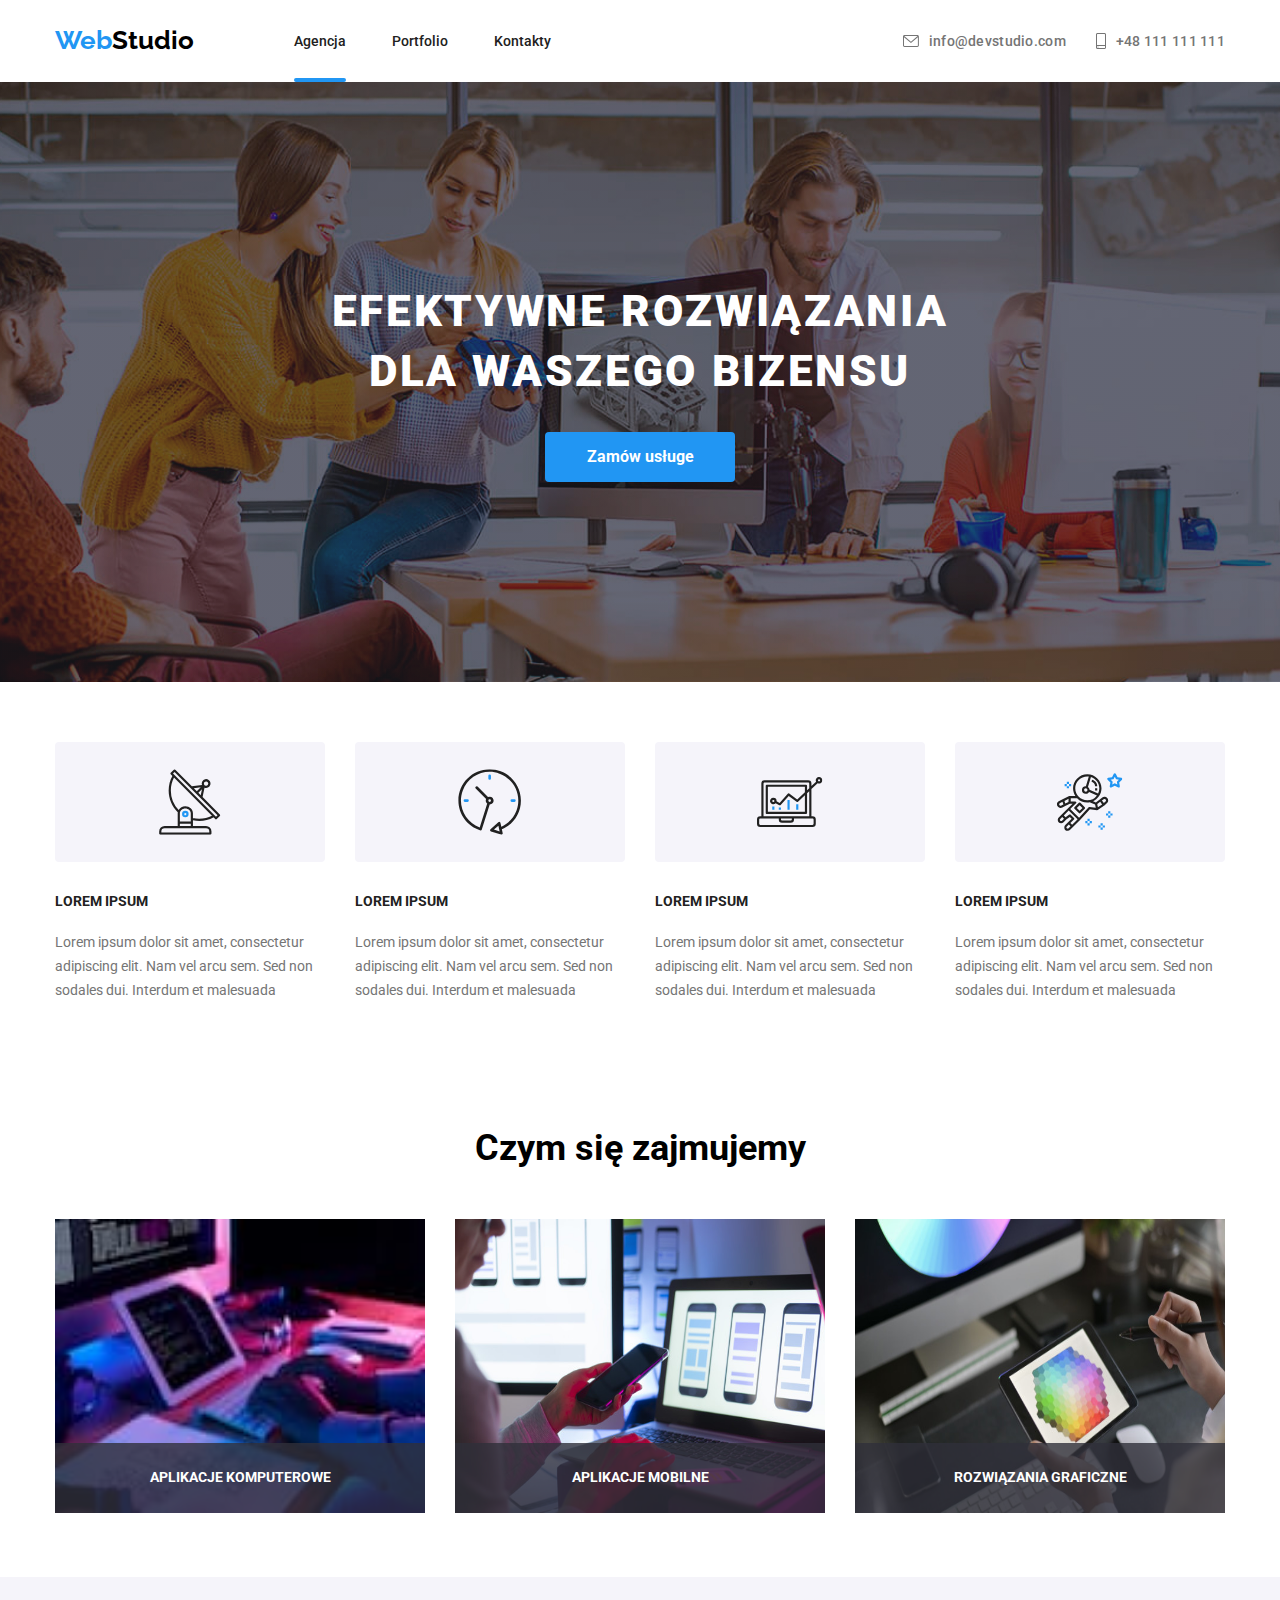
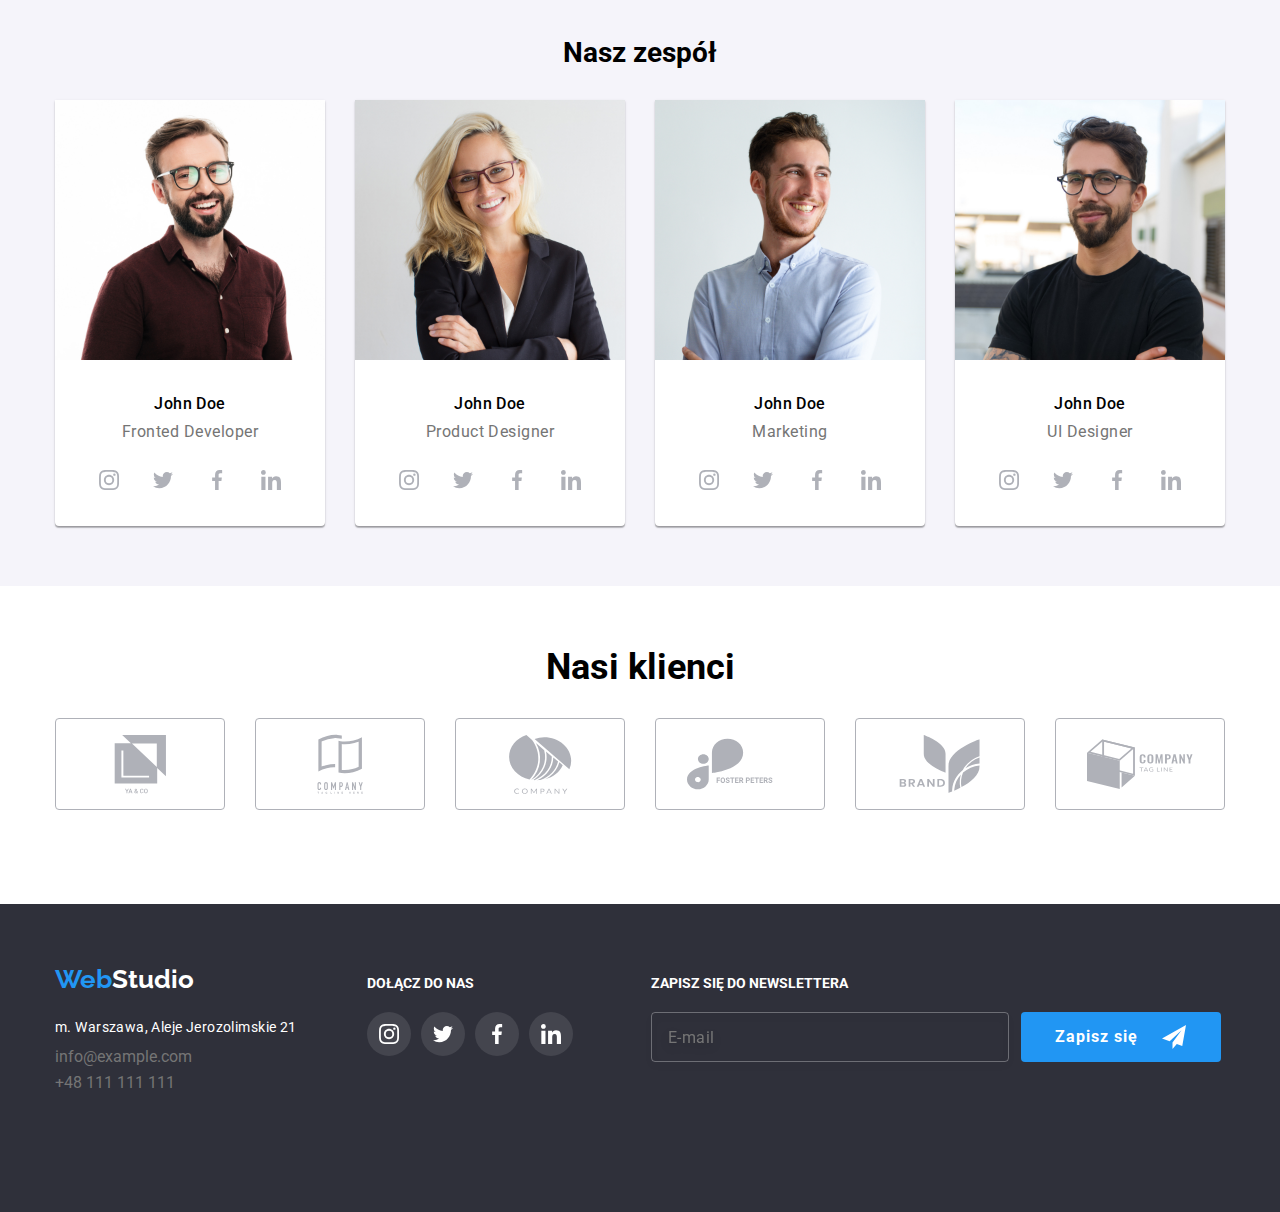
==== commit 7cc0d87f: "poczatek header" ====
--- a/index.html
+++ b/index.html
@@ -16,7 +16,7 @@
     />
   </head>
   <body>
-    <!-- <div class="backdrop is-hidden" data-modal>
+    <div class="backdrop is-hidden" data-modal>
       <div class="modal">
         <button class="modal--close" type="button" data-modal-close>X</button>
         <form class="modal__window">
@@ -79,8 +79,8 @@
         </div>
         </form>
       </div>
-    </div> -->
-      <!-- <header class="header">
+    </div>
+      <header class="header">
         <div class="container">
         <div class="page-header">
           <a class="logo" href="index.html"><span class="logo--highlight">Web</span>Studio</a>
@@ -123,7 +123,7 @@
           </div>
         </div>
         </div>
-      </header> -->
+      </header>
       <main class="main">
         <section class="main__title">
           <div class="container">
@@ -595,6 +595,6 @@
         
         </div>
       </footer>
-      <!-- <script src="./js/modal.js"></script> -->
+      <script src="./js/modal.js"></script>
   </body>
 </html>
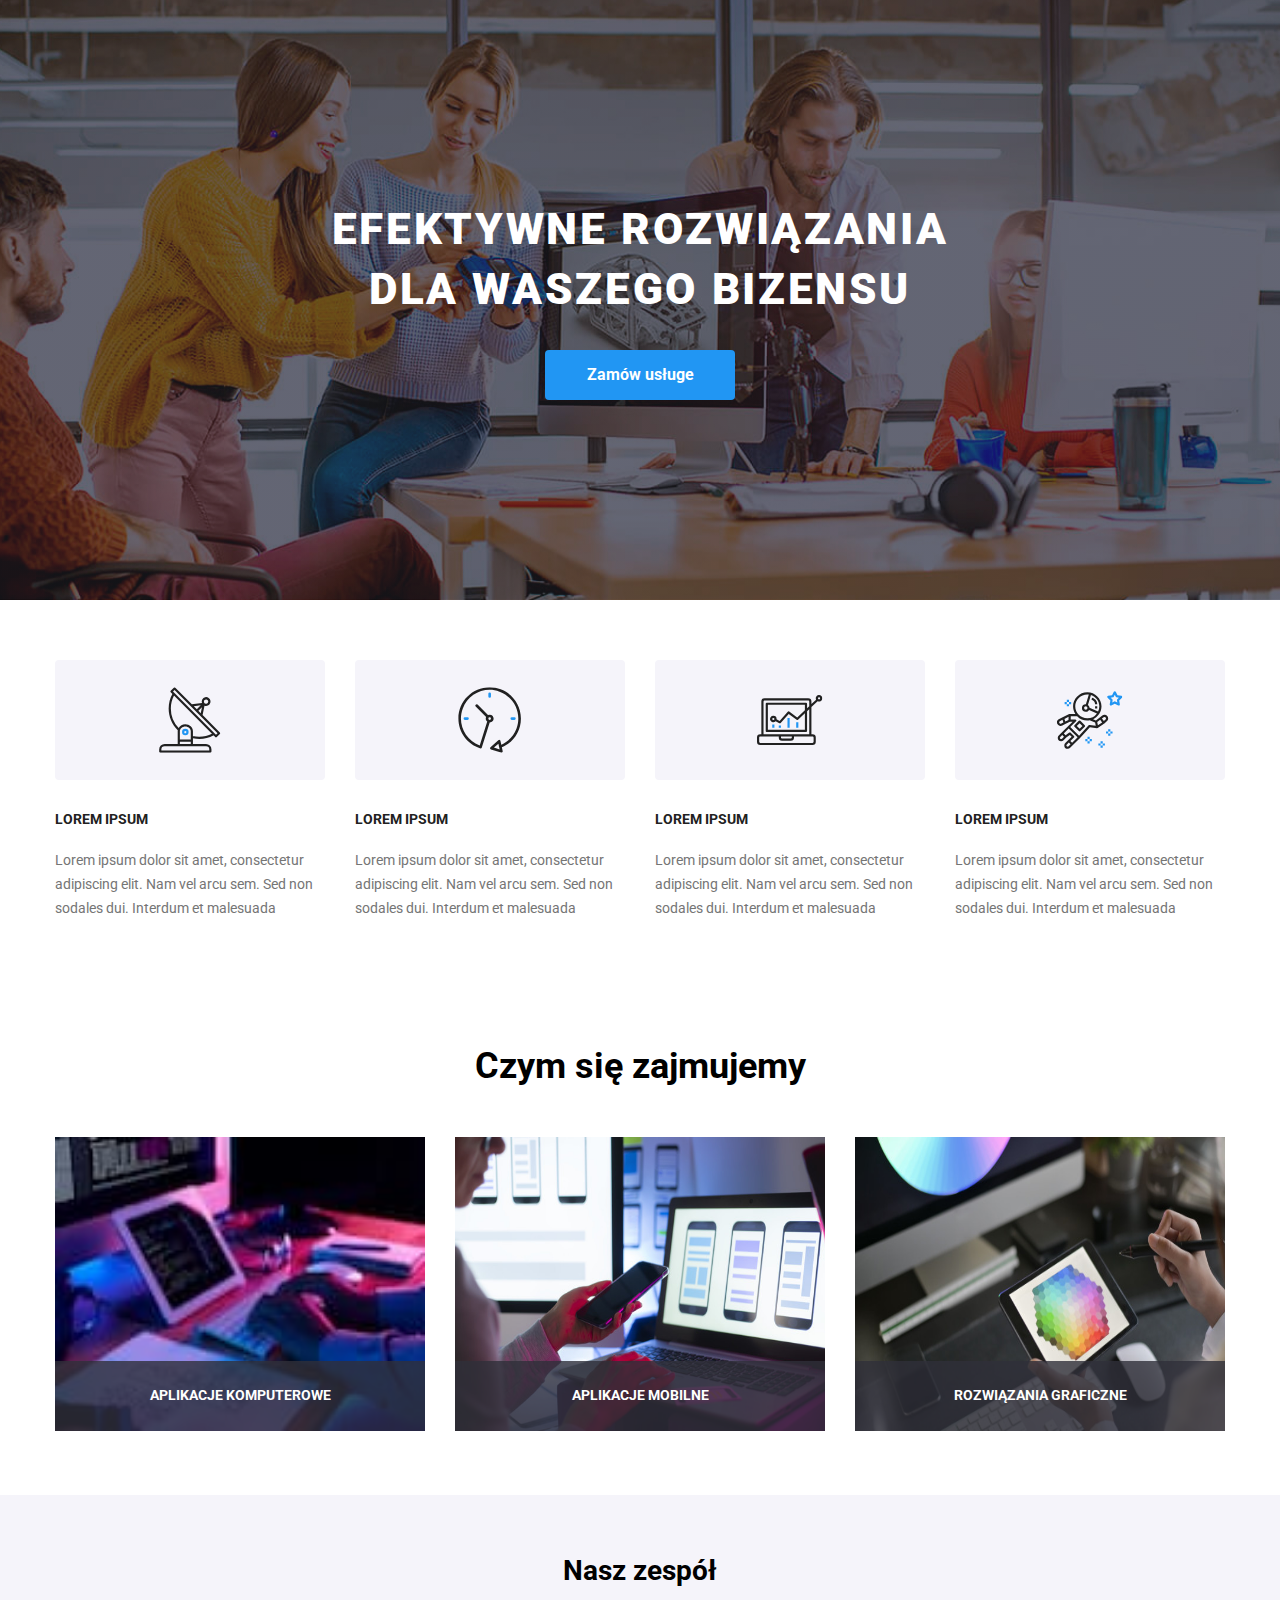
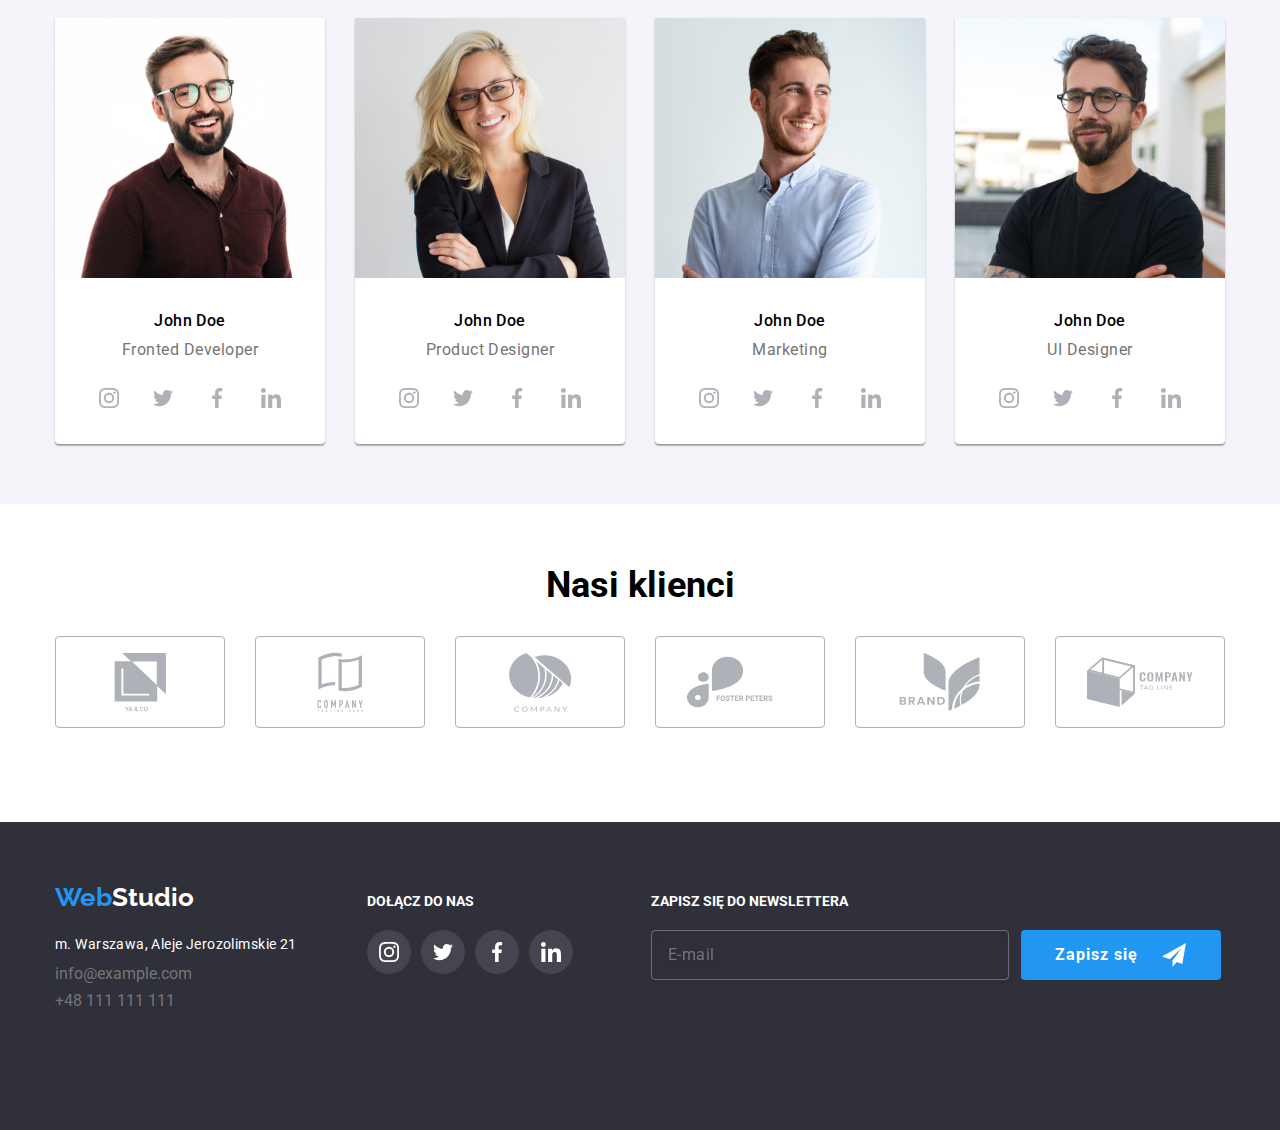
==== commit ea8d9f0e: "321321321321312" ====
--- a/index.html
+++ b/index.html
@@ -80,7 +80,8 @@
         </form>
       </div>
     </div>
-      <header class="header">
+    
+      <!-- <header class="header">
         <div class="container">
         <div class="page-header">
           <a class="logo" href="index.html"><span class="logo--highlight">Web</span>Studio</a>
@@ -123,7 +124,7 @@
           </div>
         </div>
         </div>
-      </header>
+      </header> -->
       <main class="main">
         <section class="main__title">
           <div class="container">
@@ -513,7 +514,6 @@
           </div>
           </section>
       </main>
-      
       <footer class="footer">
         <div class="footer__container container">
         <div class="page-footer">
@@ -595,6 +595,7 @@
         
         </div>
       </footer>
+      
       <script src="./js/modal.js"></script>
   </body>
 </html>
--- a/css/main.min.css
+++ b/css/main.min.css
@@ -1 +1 @@
-.backdrop{position:fixed;left:0px;top:0px;z-index:3;width:100%;height:100%;background-color:rgba(0,0,0,.2);transition:transform 500ms linear,visibility 500ms linear,opacity 500ms linear}.is-hidden{transform:scaleY(0);visibility:hidden;opacity:0;pointer-events:none}button:hover,button:active,button:focus{color:var(--second-color, white);background-color:#2196f3}.buttons{display:flex;justify-content:space-around}.button__list{list-style-type:none;display:flex;gap:8px;padding-top:94px}.button--portfolio{padding:6px 22px;border-radius:4px;line-height:1.625;color:var(--brand-color, black);border:#f5f4fa;font-weight:500;font-size:16px;transition:color 250ms cubic-bezier(0.4, 0, 0.2, 1)}.button--portfolio:hover{box-shadow:0px 3px 1px rgba(0,0,0,.1),0px 1px 2px rgba(0,0,0,.08),0px 2px 2px rgba(0,0,0,.12);cursor:pointer}.button--text{font-weight:500;font-size:16px}.header{display:flex;margin-left:15px;margin-right:15px}.header__border{border:1px solid #eee;margin:0}.page-header{display:flex;justify-content:space-between;align-items:center}.logo{text-decoration:none;font-family:"Raleway",sans-serif;line-height:1.2;color:var(--brand-color, black);font-weight:700;font-size:26px;padding-top:24px;padding-bottom:25px}.logo--highlight{color:#2196f3}.logo--second-color{color:var(--second-color, white)}.nav{display:inline-flex;gap:46px;margin-left:93px;margin-right:345px}.nav__list{list-style-type:none;display:flex;gap:46px;padding-top:32px}.nav__item{font-family:"Roboto";font-style:normal;font-weight:500;font-size:14px;color:#212121;text-decoration:none;transition:color 250ms cubic-bezier(0.4, 0, 0.2, 1)}.nav__item--active::after{content:"";display:block;border:2px solid #2196f3;margin-top:28px;border-radius:2px}.nav__item:hover,.nav__item:focus{color:#2196f3;text-decoration:none}.nav__item:hover,.nav__item:focus,.nav__item:active{color:#2196f3}.contact{display:inline-flex;flex-wrap:nowrap;align-items:center}.contact__list{list-style-type:none;display:flex;padding-left:0px;gap:30px}.contact__icon{display:flex;justify-content:center;align-items:center;padding-right:10px;fill:#757575}.contact__icon:hover{fill:#2196f3}.contact__item{text-decoration:none;color:#757575;display:flex;line-height:1.142em;letter-spacing:.02em;font-weight:500;font-size:14px;transition:color 250ms cubic-bezier(0.4, 0, 0.2, 1)}.contact__item:hover,.contact__item:active,.contact__item:focus{color:#2196f3}.contact__item:hover .contact__item-number{padding-left:50px}.contact__item:hover .contact__icon{fill:#2196f3}.modal{position:absolute;top:50%;left:50%;transform:translate(-50%, -50%);width:528px;height:581px;background-color:#fff;box-shadow:0px 1px 3px rgba(0,0,0,.12),0px 1px 1px rgba(0,0,0,.14),0px 2px 1px rgba(0,0,0,.2);border-radius:4px}.modal--close{position:absolute;top:8px;right:8px;width:30px;height:30px;background-color:#fff;border:1px solid rgba(0,0,0,.1);border-radius:100%;cursor:pointer;transition:fill 250ms cubic-bezier(0.4, 0, 0.2, 1) 0ms}.modal__window{position:absolute;display:flex;flex-direction:column;margin:0;padding:0;left:40px;top:40px}#modal--form{font-weight:700;font-size:20px;line-height:1.15;text-align:center;letter-spacing:.03em;color:#212121;margin-bottom:12px;padding-left:40px;padding-right:40px}.modal__label{display:flex;flex-direction:column;margin-bottom:10px;gap:4px}.modal__label>textarea{width:448px;height:120px;border:1px solid rgba(33,33,33,.2);border-radius:4px;margin-top:4px;padding-left:16px;padding-top:12px;outline-color:#2196f3;transition:outline-color 250ms cubic-bezier(0.4, 0, 0.2, 1) 0ms}.modal__title{font-size:12px;line-height:1.2;letter-spacing:.01em;color:#757575}.modal__button--submit{width:200px;height:50px;background:#2196f3;box-shadow:0px 4px 4px rgba(0,0,0,.15);border-radius:4px;border:none;margin-left:124px;margin-top:30px;font-weight:700;font-size:16px;line-height:1.9;letter-spacing:.06em;color:#fff;margin-bottom:40px;cursor:pointer}.modal__input{position:relative;transition:outline-color 250ms cubic-bezier(0.4, 0, 0.2, 1) 0ms}.modal__input-icon{top:14px;left:15px;transition:fill 250ms cubic-bezier(0.4, 0, 0.2, 1) 0ms}.modal__input>input{width:448px;height:40px;border:1px solid rgba(33,33,33,.2);border-radius:4px;padding-left:40px}.modal__input>svg{position:absolute}.modal__input input:focus{outline-color:#2196f3}.modal__input input:focus+svg{fill:#2196f3}.textarea-resize{resize:none}.checkbox{display:block;position:relative;cursor:pointer}.checkbox input{display:none;opacity:0;cursor:pointer;height:0;width:0}.checkbox--regulations{color:#2196f3;text-decoration:underline;cursor:pointer}.checkbox__input:checked+.checkmark{border:none}.checkbox__input:checked+.checkmark svg{visibility:visible}.checkbox__text{font-family:"Roboto";font-size:14px;line-height:1.71;color:#757575;padding-left:39px}.checkmark{height:15px;width:16px;background-color:var(--white-color);border:2px solid #000;position:absolute;top:3px;left:15px;cursor:pointer;border-radius:2px}.checkmark__icon{height:15px;width:16px;visibility:hidden;transition:outline-color 250ms cubic-bezier(0.4, 0, 0.2, 1) 0ms}.check-icon{height:15px;width:16px;visibility:hidden}.footer{background-color:#2f303a;padding-top:60px;padding-bottom:60px}@media screen and (min-width: 1200px){.footer__container{display:flex;align-items:start;justify-content:start}}.footer-contact__link{text-decoration:none;color:#757575;transition:color 250ms cubic-bezier(0.4, 0, 0.2, 1)}.footer-contact__link:hover,.footer-contact__link:active,.footer-contact__link:focus{color:#2196f3}.footer-contact__list{list-style-type:none}.footer-contact__item--mail{margin-top:8px}.footer-contact__item--number{margin-top:8px}@media screen and (min-width: 768px){.page-footer{display:flex;justify-content:center;align-items:flex-start}}@media screen and (min-width: 1200px){.page-footer{margin-right:78px}}.logo-footer{padding-left:148px;padding-right:148px;padding-top:0;padding-bottom:0}@media screen and (min-width: 768px){.logo-footer{padding:0}}@media screen and (min-width: 1200px){.logo-footer{margin-left:215}}@media screen and (min-width: 768px){.page-footer__description{margin-right:165px}}@media screen and (min-width: 1200px){.page-footer__description{align-items:start;margin-right:70px}}.address{display:flex;flex-direction:column;justify-content:center;align-items:center;font-style:normal;margin-bottom:60px;margin-top:20px}@media screen and (min-width: 1200px){.address{justify-content:start;align-items:start}}.address--color{font-style:normal;font-weight:400;font-size:14px;line-height:1.71;letter-spacing:.03em;color:#fff}.join{display:flex;flex-direction:column;justify-content:center;align-items:center}@media screen and (min-width: 1200px){.join{margin-top:12px;justify-content:start;align-items:start}}.join__text{font-size:14px;line-height:1.14;font-weight:700;text-transform:uppercase;color:#fff;margin-bottom:20px}.social__list-footer{margin-bottom:60px}.social__icon{fill:#fff}.social__link{background-color:rgba(255,255,255,.1);width:44px;height:44px;border-radius:50%;align-items:center;justify-content:center;display:flex;transition:background-color 250ms cubic-bezier(0.4, 0, 0.2, 1),color 250ms cubic-bezier(0.4, 0, 0.2, 1)}.social__link:hover{background-color:#2196f3}.social__link:hover svg{fill:#fff}.subscribe{display:flex;flex-direction:column;justify-content:center;align-items:center}@media screen and (min-width: 1200px){.subscribe{display:block;margin-top:12px}}.newsletter__label{max-width:358px}.newsletter__text{font-size:14px;line-height:1.14;font-weight:700;display:block;margin-bottom:20px;color:#fff;text-transform:uppercase}.newsletter__form{display:block;text-align:center;max-width:450px}@media screen and (min-width: 1200px){.newsletter__form{display:flex;justify-content:space-between;align-items:flex-end;max-width:570px;gap:12px;max-height:50px}}.newsletter__input{width:450px;height:50px;border:1px solid rgba(255,255,255,.3);filter:drop-shadow(0px 4px 4px rgba(0, 0, 0, 0.15));border-radius:4px;background-color:inherit;font-family:"Roboto";font-size:16px;line-height:1.25px;letter-spacing:.03em;color:#fff;padding-left:16px;outline-color:#2196f3;transition:outline-color 250ms cubic-bezier(0.4, 0, 0.2, 1) 0ms}@media screen and (min-width: 1200px){.newsletter__input{width:358px}}.newsletter__submit{width:200px;height:50px;background-color:#2196f3;color:#fff;border-radius:4px;font-weight:700;font-size:16px;line-height:1.9;display:flex;align-items:center;gap:24px;margin:0 auto;margin-top:20px;text-align:center;letter-spacing:.06em;border:none;justify-content:center;transition:box-shadow 250ms cubic-bezier(0.4, 0, 0.2, 1) 0ms}.newsletter__submit:hover{cursor:pointer}body{font-family:"Roboto","Raleway",sans-serif;color:var(--brand-color, black);background:var(--second-color, white);margin:auto}*{box-sizing:border-box;margin:0;padding:0}.container{width:100%;margin:0 auto}@media screen and (min-width: 480px){.container{max-width:480px;padding:0 15px}}@media screen and (min-width: 768px){.container{max-width:768px;padding:0 15px}}@media screen and (min-width: 1200px){.container{max-width:1200px}}@media screen and (min-width: 320px){.main__title{background-color:#2f303a;background-image:linear-gradient(to bottom, rgba(47, 48, 58, 0.4), rgba(47, 48, 58, 0.4)),url(../images/bg-img-768px.jpg);background-size:cover;background-position:center;background-repeat:no-repeat}}.content{text-align:center}.content__text{font-style:normal;font-weight:900;font-size:26px;line-height:1.61;letter-spacing:.06em;color:#fff;padding-top:118px;padding-bottom:30px}.content__button{background-color:#2196f3;cursor:pointer;line-height:1.875;color:#212121;border:none #f5f4fa;font-weight:700;font-size:16px;font-family:"Roboto";text-align:center;border-radius:4px;padding:10px 41px 10px 42px;margin-bottom:118px}.content__button--style{color:#fff}.content__button--style:hover{cursor:pointer}@media screen and (min-width: 768px){.main__title{background-color:#2f303a;background-image:linear-gradient(to bottom, rgba(47, 48, 58, 0.4), rgba(47, 48, 58, 0.4)),url(../images/bg-img-768px.jpg);background-position:center;background-repeat:no-repeat;width:100%;background-size:cover}}@media screen and (min-width: 1200px){.main__title{background-color:#2f303a;background-image:linear-gradient(to bottom, rgba(47, 48, 58, 0.4), rgba(47, 48, 58, 0.4)),url(../images/bg-img-1200px.jpg);background-position:center;background-repeat:no-repeat;background-size:cover;max-width:1600px;margin:0 auto}.content__text{font-weight:900;font-size:44px;line-height:1.36;letter-spacing:.06em;padding-top:200px}.content__button{margin-bottom:200px}}.main__cards{margin-top:60px}.marks{list-style-type:none;display:flex;flex-wrap:wrap;justify-content:space-between;row-gap:30px}@media screen and (min-width: 1200px){.marks{flex-wrap:nowrap;gap:30px}}.marks__list--item{width:100%}@media screen and (min-width: 480px){.marks__list--item{max-width:450px}}@media screen and (min-width: 768px){.marks__list--item{max-width:354px}}@media screen and (min-width: 1200px){.marks__list--item{max-width:270px}}.marks__image{background-color:#f5f4fa;border-radius:4px;display:flex;align-items:center;justify-content:center;height:120px}@media screen and (min-width: 1200px){.marks__image{padding-left:102.34px;padding-right:102.34px}}.marks__title{line-height:1.36;font-weight:700;color:#212121;font-size:14px;text-align:center;margin-top:30px;margin-bottom:10px}@media screen and (min-width: 768px){.marks__title{text-align:left}}.marks__text{line-height:1.71;padding-top:10px;color:#757575;font-size:14px;margin-bottom:30px}@media screen and (max-width: 1199px){.gallery{display:none}}.gallery__title{font-size:36px;font-weight:700;font-family:"Roboto";text-align:center;padding-bottom:50px;padding-top:94px;line-height:1.17}.gallery__list{list-style-type:none;display:flex;justify-content:center;gap:30px}.gallery__thumb{position:relative;margin:0}.gallery__label{position:absolute;display:flex;width:370px;height:70px;top:224px;align-items:center;justify-content:center;font-weight:700;font-size:14px;line-height:1.14;text-transform:uppercase;color:#fff;background:rgba(47,48,58,.8)}.team{list-style-type:none;margin:0;padding-bottom:60px}@media screen and (min-width: 768px){.team{display:flex;flex-wrap:wrap;justify-content:space-between;max-width:100%;row-gap:30px}}.team__image{max-width:100%}.team__background{margin-top:60px;background-color:#f5f4fa}.team__title{text-align:center;font-weight:700;font-size:28px;line-height:1.17;padding-bottom:30px;padding-top:60px}.team__list-item{padding-bottom:30px}@media screen and (min-width: 768px){.team__list-item{padding-bottom:0}}@media screen and (min-width: 1200px){.team__list-item{max-width:270px}}.team__figure{background-color:#fff;box-shadow:0px 1px 3px rgba(0,0,0,.12),0px 1px 1px rgba(0,0,0,.14),0px 2px 1px rgba(0,0,0,.2);border-radius:0px 0px 4px 4px;text-align:center;display:block}.team__figcaption{padding-top:30px}.team__name{font-size:16px;font-weight:500;letter-spacing:.03em;line-height:1.18;padding-bottom:10px}.team__subtitle{font-size:16px;letter-spacing:.03em;line-height:1.18;color:#757575;margin-bottom:16px}.social__item{padding-bottom:24px}.social__list{list-style-type:none;display:flex;align-items:center;justify-content:center;gap:10px}.social__icon--team{display:block;fill:#afb1b8;height:20px;width:20px}.social__content{display:flex;width:44px;height:44px;border-radius:50%;align-items:center;justify-content:center;transition:fill 250ms cubic-bezier(0.4, 0, 0.2, 1) 0ms,background-color 250ms cubic-bezier(0.4, 0, 0.2, 1) 0ms;background-color:rgba(255,255,255,.1)}@media screen and (min-width: 1200px){.social__content:hover{background-color:#2196f3;cursor:pointer}.social__content:hover svg{fill:#fff}.social__icon--team{fill:#afb1b8;height:20px;width:20px}.social__icon--team:hover{fill:#fff}.social__icon{fill:#fff;height:20px;width:20px}}.clients__title{font-size:36px;font-weight:700;text-align:center;padding-top:60px;line-height:1.17;padding-bottom:30px}.clients__list{list-style-type:none;display:flex;flex-wrap:wrap;justify-content:center;padding-bottom:60px;gap:30px}@media screen and (min-width: 1200px){.clients__list{flex-wrap:nowrap;padding-bottom:94px}}.clients__icons{fill:#afb1b8;max-width:100%;height:auto;transition:fill 250ms cubic-bezier(0.4, 0, 0.2, 1) 0ms}.clients__box{height:92px;width:210px;border:1px solid #afb1b8;border-radius:4px;display:flex;align-items:center;justify-content:center;transition:fill 250ms cubic-bezier(0.4, 0, 0.2, 1) 0ms,border 250ms cubic-bezier(0.4, 0, 0.2, 1) 0ms}@media screen and (min-width: 1200px){.clients__box{width:226px}}@media screen and (min-width: 1200px){.clients__box{width:170px}.clients__box:hover svg{fill:#2196f3}.clients__box:hover{border:1px solid #2196f3}}.grid__list{list-style-type:none;display:flex;margin-top:84px;flex-wrap:wrap;padding-left:0;margin-bottom:94px;justify-content:space-around;row-gap:30px}.grid__item{background:#fff}.grid__item:hover .text__box{transform:translateX(0);background-color:var(--first-color)}.grid__overlay{position:relative;overflow:hidden;margin:0}.grid__overlay:hover{cursor:pointer;box-shadow:1px 4px 6px rgba(0,0,0,.16),0px 4px 4px rgba(0,0,0,.06),0px 1px 1px rgba(0,0,0,.12)}.grid__overlay--second{position:relative;overflow:hidden}.grid__image{display:block}.text__box{position:absolute;bottom:0;transform:translatey(100%);transition:ease-in 250ms}.text__box--description{background-color:#2196f3;font-family:"Roboto";font-style:normal;font-weight:400;font-size:18px;line-height:1.555;letter-spacing:.03em;color:#fff;padding:49px 45px 49px 24px;margin:0%}.grid__figcaption{padding:20px 24px;border-bottom:1px solid #eee;border-left:1px solid #eee;border-right:1px solid #eee}.grid__name{padding-bottom:4px;font-weight:700;font-size:18px;line-height:2}.grid__subtitle{color:#757575;line-height:1.875;font-size:16px}/*# sourceMappingURL=main.min.css.map */+.backdrop{position:fixed;left:0px;top:0px;z-index:3;width:100%;height:100%;background-color:rgba(0,0,0,.2);transition:transform 500ms linear,visibility 500ms linear,opacity 500ms linear}.is-hidden{transform:scaleY(0);visibility:hidden;opacity:0;pointer-events:none}button:hover,button:active,button:focus{color:var(--second-color, white);background-color:#2196f3}.button__list{list-style-type:none;display:flex;flex-wrap:wrap;align-content:start;gap:8px;margin-bottom:40px;margin-top:60px}.button--portfolio{display:block;text-align:center;background-color:#f5f4fa;transition:color 250ms cubic-bezier(0.4, 0, 0.2, 1);border:none;font-size:16px;line-height:1.62;font-weight:500;color:#212121;padding:6px 22px}.buttons{display:flex;flex-wrap:wrap}pierwszy header .header{display:flex;margin-left:15px;margin-right:15px}pierwszy header .header__border{border:1px solid #eee;margin:0}.page-header{display:flex;justify-content:space-between;align-items:center}.logo{text-decoration:none;font-family:"Raleway",sans-serif;line-height:1.2;color:var(--brand-color, black);font-weight:700;font-size:26px;padding-top:24px;padding-bottom:25px}.logo--highlight{color:#2196f3}.logo--second-color{color:var(--second-color, white)}.nav{display:inline-flex;gap:46px;margin-left:93px;margin-right:345px}.nav__list{list-style-type:none;display:flex;gap:46px;padding-top:32px}.nav__item{font-family:"Roboto";font-style:normal;font-weight:500;font-size:14px;color:#212121;text-decoration:none;transition:color 250ms cubic-bezier(0.4, 0, 0.2, 1)}.nav__item--active::after{content:"";display:block;border:2px solid #2196f3;margin-top:28px;border-radius:2px}.nav__item:hover,.nav__item:focus{color:#2196f3;text-decoration:none}.nav__item:hover,.nav__item:focus,.nav__item:active{color:#2196f3}.contact{display:inline-flex;flex-wrap:nowrap;align-items:center}.contact__list{list-style-type:none;display:flex;padding-left:0px;gap:30px}.contact__icon{display:flex;justify-content:center;align-items:center;padding-right:10px;fill:#757575}.contact__icon:hover{fill:#2196f3}.contact__item{text-decoration:none;color:#757575;display:flex;line-height:1.142em;letter-spacing:.02em;font-weight:500;font-size:14px;transition:color 250ms cubic-bezier(0.4, 0, 0.2, 1)}.contact__item:hover,.contact__item:active,.contact__item:focus{color:#2196f3}.contact__item:hover .contact__item-number{padding-left:50px}.contact__item:hover .contact__icon{fill:#2196f3}.modal{position:absolute;top:50%;left:50%;transform:translate(-50%, -50%);width:528px;height:581px;background-color:#fff;box-shadow:0px 1px 3px rgba(0,0,0,.12),0px 1px 1px rgba(0,0,0,.14),0px 2px 1px rgba(0,0,0,.2);border-radius:4px}.modal--close{position:absolute;top:8px;right:8px;width:30px;height:30px;background-color:#fff;border:1px solid rgba(0,0,0,.1);border-radius:100%;cursor:pointer;transition:fill 250ms cubic-bezier(0.4, 0, 0.2, 1) 0ms}.modal__window{position:absolute;display:flex;flex-direction:column;margin:0;padding:0;left:40px;top:40px}#modal--form{font-weight:700;font-size:20px;line-height:1.15;text-align:center;letter-spacing:.03em;color:#212121;margin-bottom:12px;padding-left:40px;padding-right:40px}.modal__label{display:flex;flex-direction:column;margin-bottom:10px;gap:4px}.modal__label>textarea{width:448px;height:120px;border:1px solid rgba(33,33,33,.2);border-radius:4px;margin-top:4px;padding-left:16px;padding-top:12px;outline-color:#2196f3;transition:outline-color 250ms cubic-bezier(0.4, 0, 0.2, 1) 0ms}.modal__title{font-size:12px;line-height:1.2;letter-spacing:.01em;color:#757575}.modal__button--submit{width:200px;height:50px;background:#2196f3;box-shadow:0px 4px 4px rgba(0,0,0,.15);border-radius:4px;border:none;margin-left:124px;margin-top:30px;font-weight:700;font-size:16px;line-height:1.9;letter-spacing:.06em;color:#fff;margin-bottom:40px;cursor:pointer}.modal__input{position:relative;transition:outline-color 250ms cubic-bezier(0.4, 0, 0.2, 1) 0ms}.modal__input-icon{top:14px;left:15px;transition:fill 250ms cubic-bezier(0.4, 0, 0.2, 1) 0ms}.modal__input>input{width:448px;height:40px;border:1px solid rgba(33,33,33,.2);border-radius:4px;padding-left:40px}.modal__input>svg{position:absolute}.modal__input input:focus{outline-color:#2196f3}.modal__input input:focus+svg{fill:#2196f3}.textarea-resize{resize:none}.checkbox{display:block;position:relative;cursor:pointer}.checkbox input{display:none;opacity:0;cursor:pointer;height:0;width:0}.checkbox--regulations{color:#2196f3;text-decoration:underline;cursor:pointer}.checkbox__input:checked+.checkmark{border:none}.checkbox__input:checked+.checkmark svg{visibility:visible}.checkbox__text{font-family:"Roboto";font-size:14px;line-height:1.71;color:#757575;padding-left:39px}.checkmark{height:15px;width:16px;background-color:var(--white-color);border:2px solid #000;position:absolute;top:3px;left:15px;cursor:pointer;border-radius:2px}.checkmark__icon{height:15px;width:16px;visibility:hidden;transition:outline-color 250ms cubic-bezier(0.4, 0, 0.2, 1) 0ms}.check-icon{height:15px;width:16px;visibility:hidden}.footer{background-color:#2f303a;padding-top:60px;padding-bottom:60px}@media screen and (min-width: 1200px){.footer__container{display:flex;align-items:start;justify-content:start}}.footer-contact__link{text-decoration:none;color:#757575;transition:color 250ms cubic-bezier(0.4, 0, 0.2, 1)}.footer-contact__link:hover,.footer-contact__link:active,.footer-contact__link:focus{color:#2196f3}.footer-contact__list{list-style-type:none}.footer-contact__item--mail{margin-top:8px}.footer-contact__item--number{margin-top:8px}@media screen and (min-width: 768px){.page-footer{display:flex;justify-content:center;align-items:flex-start}}@media screen and (min-width: 1200px){.page-footer{margin-right:78px}}.logo-footer{padding-left:148px;padding-right:148px;padding-top:0;padding-bottom:0}@media screen and (min-width: 768px){.logo-footer{padding:0}}@media screen and (min-width: 1200px){.logo-footer{margin-left:215}}@media screen and (min-width: 768px){.page-footer__description{margin-right:165px}}@media screen and (min-width: 1200px){.page-footer__description{align-items:start;margin-right:70px}}.address{display:flex;flex-direction:column;justify-content:center;align-items:center;font-style:normal;margin-bottom:60px;margin-top:20px}@media screen and (min-width: 1200px){.address{justify-content:start;align-items:start}}.address--color{font-style:normal;font-weight:400;font-size:14px;line-height:1.71;letter-spacing:.03em;color:#fff}.join{display:flex;flex-direction:column;justify-content:center;align-items:center}@media screen and (min-width: 1200px){.join{margin-top:12px;justify-content:start;align-items:start}}.join__text{font-size:14px;line-height:1.14;font-weight:700;text-transform:uppercase;color:#fff;margin-bottom:20px}.social__list-footer{margin-bottom:60px}.social__icon{fill:#fff}.social__link{background-color:rgba(255,255,255,.1);width:44px;height:44px;border-radius:50%;align-items:center;justify-content:center;display:flex;transition:background-color 250ms cubic-bezier(0.4, 0, 0.2, 1),color 250ms cubic-bezier(0.4, 0, 0.2, 1)}.social__link:hover{background-color:#2196f3}.social__link:hover svg{fill:#fff}.subscribe{display:flex;flex-direction:column;justify-content:center;align-items:center}@media screen and (min-width: 1200px){.subscribe{display:block;margin-top:12px}}.newsletter__label{max-width:358px}.newsletter__text{font-size:14px;line-height:1.14;font-weight:700;display:block;margin-bottom:20px;color:#fff;text-transform:uppercase}.newsletter__form{display:block;text-align:center;max-width:450px}@media screen and (min-width: 1200px){.newsletter__form{display:flex;justify-content:space-between;align-items:flex-end;max-width:570px;gap:12px;max-height:50px}}.newsletter__input{width:450px;height:50px;border:1px solid rgba(255,255,255,.3);filter:drop-shadow(0px 4px 4px rgba(0, 0, 0, 0.15));border-radius:4px;background-color:inherit;font-family:"Roboto";font-size:16px;line-height:1.25px;letter-spacing:.03em;color:#fff;padding-left:16px;outline-color:#2196f3;transition:outline-color 250ms cubic-bezier(0.4, 0, 0.2, 1) 0ms}@media screen and (min-width: 1200px){.newsletter__input{width:358px}}.newsletter__submit{width:200px;height:50px;background-color:#2196f3;color:#fff;border-radius:4px;font-weight:700;font-size:16px;line-height:1.9;display:flex;align-items:center;gap:24px;margin:0 auto;margin-top:20px;text-align:center;letter-spacing:.06em;border:none;justify-content:center;transition:box-shadow 250ms cubic-bezier(0.4, 0, 0.2, 1) 0ms}.newsletter__submit:hover{cursor:pointer}body{font-family:"Roboto","Raleway",sans-serif;color:var(--brand-color, black);background:var(--second-color, white);margin:auto}*{box-sizing:border-box;margin:0;padding:0}.container{width:100%;margin:0 auto}@media screen and (min-width: 480px){.container{max-width:480px;padding:0 15px}}@media screen and (min-width: 768px){.container{max-width:768px;padding:0 15px}}@media screen and (min-width: 1200px){.container{max-width:1200px}}@media screen and (min-width: 320px){.main__title{background-color:#2f303a;background-image:linear-gradient(to bottom, rgba(47, 48, 58, 0.4), rgba(47, 48, 58, 0.4)),url(../images/bg-img-768px.jpg);background-size:cover;background-position:center;background-repeat:no-repeat}}.content{text-align:center}.content__text{font-style:normal;font-weight:900;font-size:26px;line-height:1.61;letter-spacing:.06em;color:#fff;padding-top:118px;padding-bottom:30px}.content__button{background-color:#2196f3;cursor:pointer;line-height:1.875;color:#212121;border:none #f5f4fa;font-weight:700;font-size:16px;font-family:"Roboto";text-align:center;border-radius:4px;padding:10px 41px 10px 42px;margin-bottom:118px}.content__button--style{color:#fff}.content__button--style:hover{cursor:pointer}@media screen and (min-width: 768px){.main__title{background-color:#2f303a;background-image:linear-gradient(to bottom, rgba(47, 48, 58, 0.4), rgba(47, 48, 58, 0.4)),url(../images/bg-img-768px.jpg);background-position:center;background-repeat:no-repeat;width:100%;background-size:cover}}@media screen and (min-width: 1200px){.main__title{background-color:#2f303a;background-image:linear-gradient(to bottom, rgba(47, 48, 58, 0.4), rgba(47, 48, 58, 0.4)),url(../images/bg-img-1200px.jpg);background-position:center;background-repeat:no-repeat;background-size:cover;max-width:1600px;margin:0 auto}.content__text{font-weight:900;font-size:44px;line-height:1.36;letter-spacing:.06em;padding-top:200px}.content__button{margin-bottom:200px}}.main__cards{margin-top:60px}.marks{list-style-type:none;display:flex;flex-wrap:wrap;justify-content:space-between;row-gap:30px}@media screen and (min-width: 1200px){.marks{flex-wrap:nowrap;gap:30px}}.marks__list--item{width:100%}@media screen and (min-width: 480px){.marks__list--item{max-width:450px}}@media screen and (min-width: 768px){.marks__list--item{max-width:354px}}@media screen and (min-width: 1200px){.marks__list--item{max-width:270px}}.marks__image{background-color:#f5f4fa;border-radius:4px;display:flex;align-items:center;justify-content:center;height:120px}@media screen and (min-width: 1200px){.marks__image{padding-left:102.34px;padding-right:102.34px}}.marks__title{line-height:1.36;font-weight:700;color:#212121;font-size:14px;text-align:center;margin-top:30px;margin-bottom:10px}@media screen and (min-width: 768px){.marks__title{text-align:left}}.marks__text{line-height:1.71;padding-top:10px;color:#757575;font-size:14px;margin-bottom:30px}@media screen and (max-width: 1199px){.gallery{display:none}}.gallery__title{font-size:36px;font-weight:700;font-family:"Roboto";text-align:center;padding-bottom:50px;padding-top:94px;line-height:1.17}.gallery__list{list-style-type:none;display:flex;justify-content:center;gap:30px}.gallery__thumb{position:relative;margin:0}.gallery__label{position:absolute;display:flex;width:370px;height:70px;top:224px;align-items:center;justify-content:center;font-weight:700;font-size:14px;line-height:1.14;text-transform:uppercase;color:#fff;background:rgba(47,48,58,.8)}.team{list-style-type:none;margin:0;padding-bottom:60px}@media screen and (min-width: 768px){.team{display:flex;flex-wrap:wrap;justify-content:space-between;max-width:100%;row-gap:30px}}.team__image{max-width:100%}.team__background{margin-top:60px;background-color:#f5f4fa}.team__title{text-align:center;font-weight:700;font-size:28px;line-height:1.17;padding-bottom:30px;padding-top:60px}.team__list-item{padding-bottom:30px}@media screen and (min-width: 768px){.team__list-item{padding-bottom:0}}@media screen and (min-width: 1200px){.team__list-item{max-width:270px}}.team__figure{background-color:#fff;box-shadow:0px 1px 3px rgba(0,0,0,.12),0px 1px 1px rgba(0,0,0,.14),0px 2px 1px rgba(0,0,0,.2);border-radius:0px 0px 4px 4px;text-align:center;display:block}.team__figcaption{padding-top:30px}.team__name{font-size:16px;font-weight:500;letter-spacing:.03em;line-height:1.18;padding-bottom:10px}.team__subtitle{font-size:16px;letter-spacing:.03em;line-height:1.18;color:#757575;margin-bottom:16px}.social__item{padding-bottom:24px}.social__list{list-style-type:none;display:flex;align-items:center;justify-content:center;gap:10px}.social__icon--team{display:block;fill:#afb1b8;height:20px;width:20px}.social__content{display:flex;width:44px;height:44px;border-radius:50%;align-items:center;justify-content:center;transition:fill 250ms cubic-bezier(0.4, 0, 0.2, 1) 0ms,background-color 250ms cubic-bezier(0.4, 0, 0.2, 1) 0ms;background-color:rgba(255,255,255,.1)}@media screen and (min-width: 1200px){.social__content:hover{background-color:#2196f3;cursor:pointer}.social__content:hover svg{fill:#fff}.social__icon--team{fill:#afb1b8;height:20px;width:20px}.social__icon--team:hover{fill:#fff}.social__icon{fill:#fff;height:20px;width:20px}}.clients__title{font-size:36px;font-weight:700;text-align:center;padding-top:60px;line-height:1.17;padding-bottom:30px}.clients__list{list-style-type:none;display:flex;flex-wrap:wrap;justify-content:center;padding-bottom:60px;gap:30px}@media screen and (min-width: 1200px){.clients__list{flex-wrap:nowrap;padding-bottom:94px}}.clients__icons{fill:#afb1b8;max-width:100%;height:auto;transition:fill 250ms cubic-bezier(0.4, 0, 0.2, 1) 0ms}.clients__box{height:92px;width:210px;border:1px solid #afb1b8;border-radius:4px;display:flex;align-items:center;justify-content:center;transition:fill 250ms cubic-bezier(0.4, 0, 0.2, 1) 0ms,border 250ms cubic-bezier(0.4, 0, 0.2, 1) 0ms}@media screen and (min-width: 1200px){.clients__box{width:226px}}@media screen and (min-width: 1200px){.clients__box{width:170px}.clients__box:hover svg{fill:#2196f3}.clients__box:hover{border:1px solid #2196f3}}.grid__list{list-style-type:none;display:flex;margin-top:84px;flex-wrap:wrap;padding-left:0;margin-bottom:94px;justify-content:space-around;row-gap:30px}.grid__item{background:#fff}.grid__item:hover .text__box{transform:translateX(0);background-color:var(--first-color)}.grid__overlay{position:relative;overflow:hidden;margin:0}.grid__overlay:hover{cursor:pointer;box-shadow:1px 4px 6px rgba(0,0,0,.16),0px 4px 4px rgba(0,0,0,.06),0px 1px 1px rgba(0,0,0,.12)}.grid__overlay--second{position:relative;overflow:hidden}.grid__image{display:block}.text__box{position:absolute;bottom:0;transform:translatey(100%);transition:ease-in 250ms}.text__box--description{background-color:#2196f3;font-family:"Roboto";font-style:normal;font-weight:400;font-size:18px;line-height:1.555;letter-spacing:.03em;color:#fff;padding:49px 45px 49px 24px;margin:0%}.grid__figcaption{padding:20px 24px;border-bottom:1px solid #eee;border-left:1px solid #eee;border-right:1px solid #eee}.grid__name{padding-bottom:4px;font-weight:700;font-size:18px;line-height:2}.grid__subtitle{color:#757575;line-height:1.875;font-size:16px}/*# sourceMappingURL=main.min.css.map */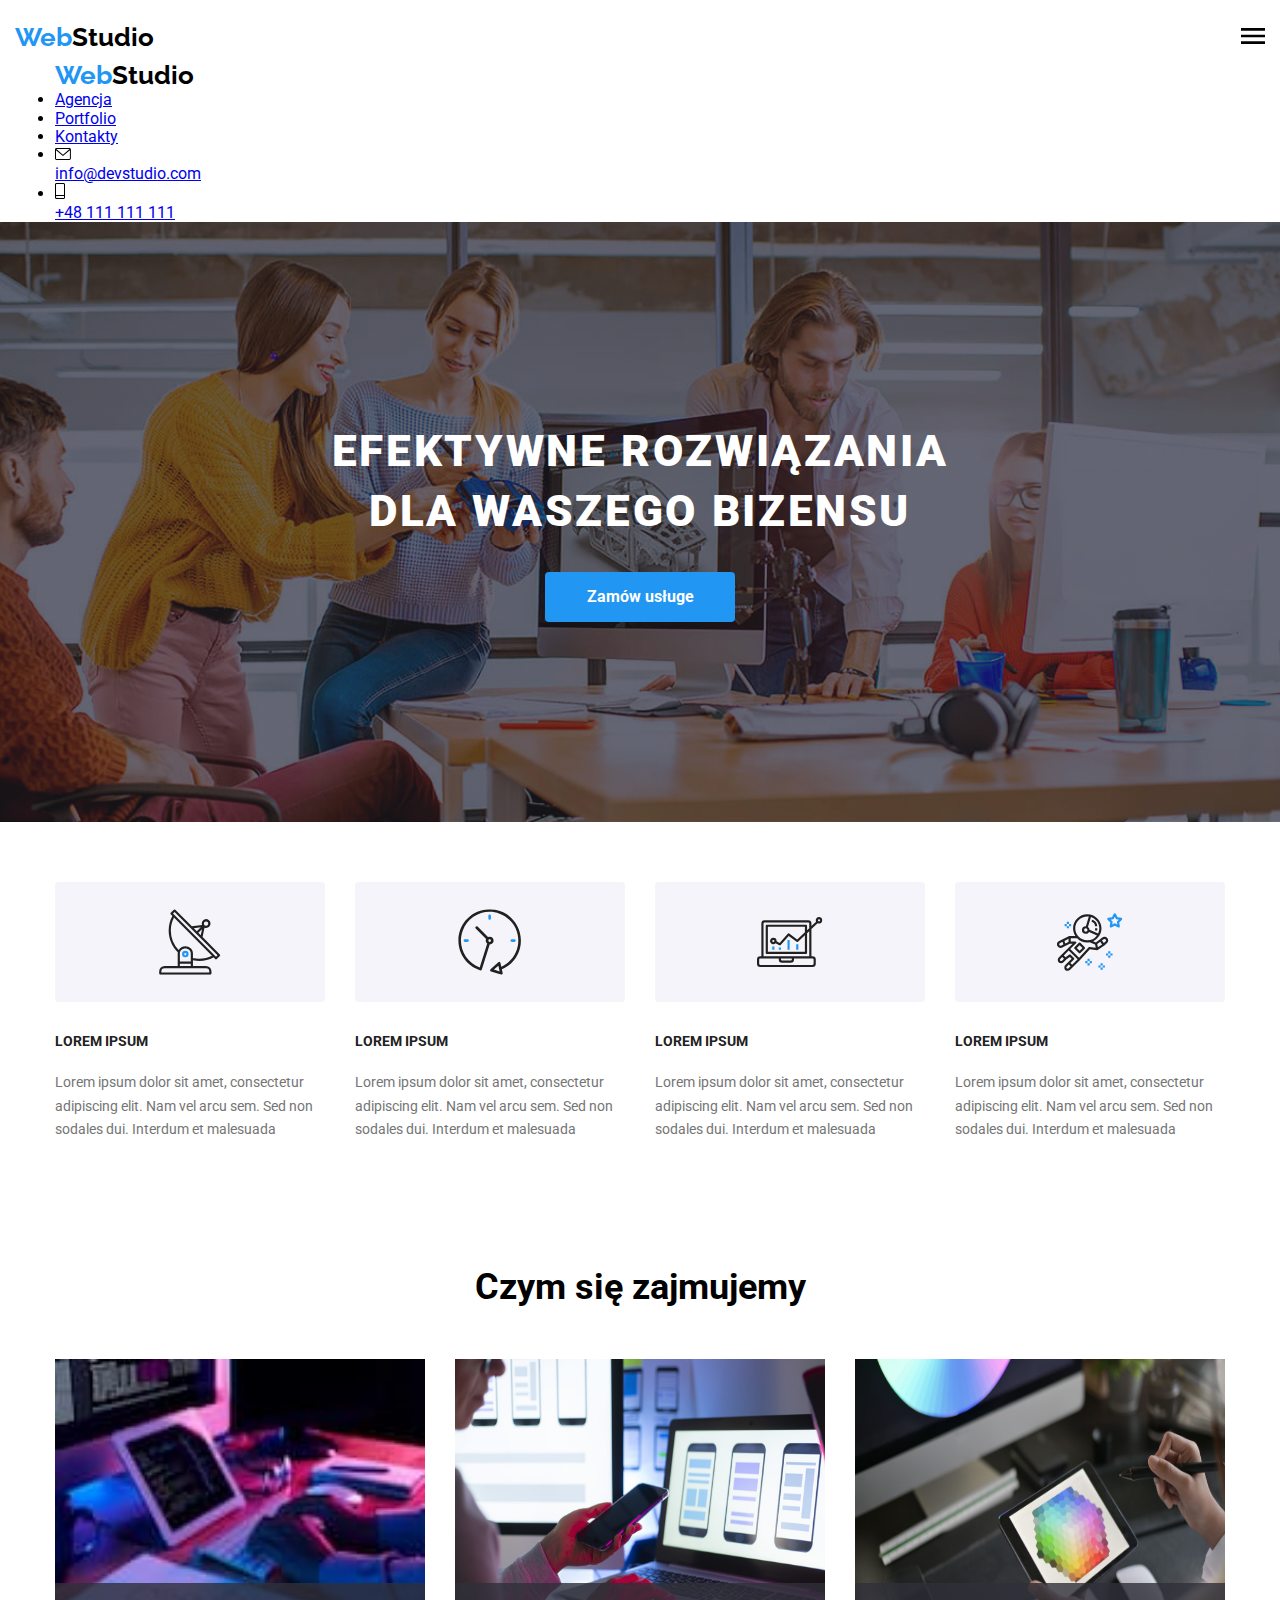
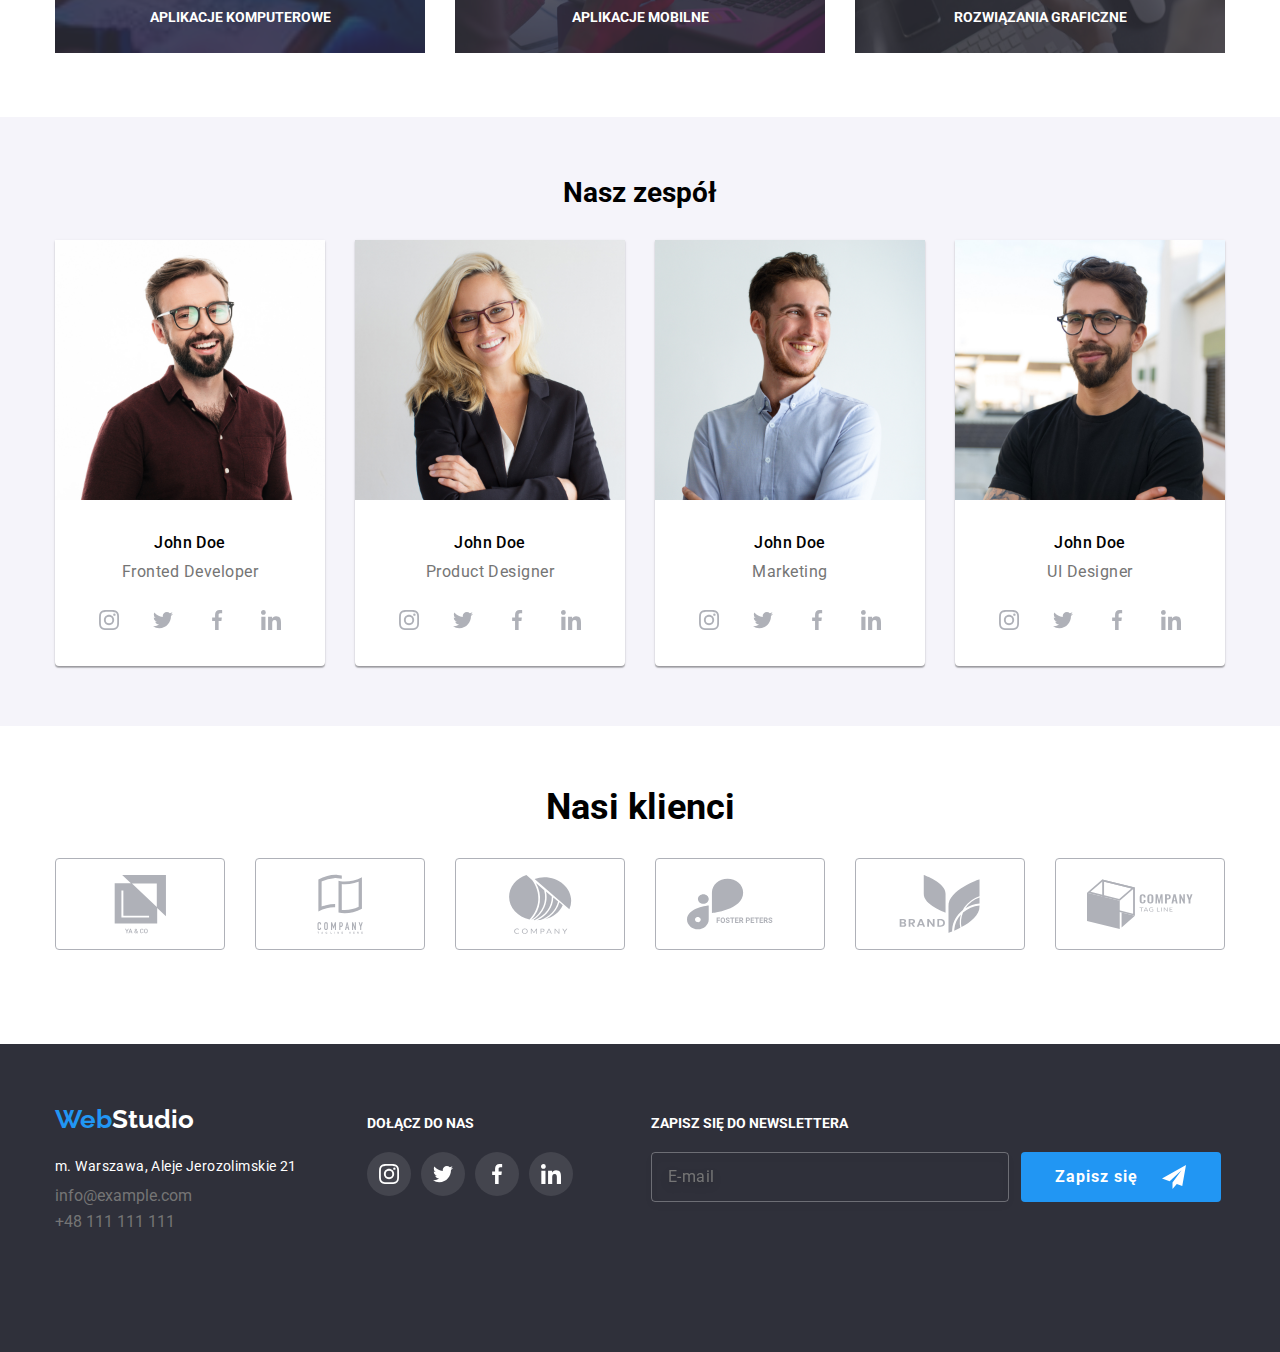
==== commit 16256dd8: "mobile chyba skonczone" ====
--- a/index.html
+++ b/index.html
@@ -80,9 +80,69 @@
         </form>
       </div>
     </div>
+    <!--mobile-menu-->
     
-      <!-- <header class="header">
+    <div class="mobile-menu d-none">
+      <div class="container">
+    <button class="toggle-menu">
+      <svg class="header-button__icon" width="19px" height="19px">
+        <use href="images/icons.svg#icon-close-mob"></use>
+      </svg>
+    </button>
+    <div class="header-menu-top">
+  <ul class="mobile__list">
+    <li class="mobile__nav"><a class="mobile__item mobile__item--active" href="index.html">Agencja</a></li>
+    <li class="mobile__nav">
+      <a class="mobile__item" href="portfolio.html">Portfolio</a>
+    </li>
+    <li class="mobile__nav"><a class="mobile__item" href="#">Kontakty
+  
+      </a></li>
+  </ul>
+    </div>
+    <div class="header-menu-bottom">
+      <ul class="mob-menu-contacts">
+        <li class="mob-menu-contacts__item">
+          <a class="mob-menu-contacts__link-tel" href="tel:+48111111111">+48111111111</a>
+        </li>
+        <li class="mob-menu-contacts__item">
+          <a class="mob-menu-contacts__link-post" href="mailto:info@devstudio.com">info@devstudio.com</a>
+        </li>
+      </ul>
+      <ul class="mob-menu-social">
+        <li class="mob-menu-social__item">
+          <a class="mob-menu-social__link" href target="_blank" rel="nofollow noopener norefferer" aria-label="Instagram">Instagram</a>
+        </li>
+        <li class="mob-menu-social__item">
+          <a class="mob-menu-social__link" href target="_blank" rel="nofollow noopener norefferer"
+            aria-label="Twitter">Twitter</a>
+        </li>
+        <li class="mob-menu-social__item">
+          <a class="mob-menu-social__link" href target="_blank" rel="nofollow noopener norefferer"
+            aria-label="Facebook">Facebook</a>
+        </li>
+        <li class="mob-menu-social__item">
+          <a class="mob-menu-social__link" href target="_blank" rel="nofollow noopener norefferer"
+            aria-label="Linkedln">Linkedln</a>
+        </li>
+      </ul>
+    </div>
+      </div>
+    </div>
+    
+    <!--mobile-menu-end-->
+    <section class="header-mobile">
+      <a class="logo" href="index.html"><span class="logo--highlight">Web</span>Studio</a>
+      <button type="button" class="mobile__button">
+        <svg width="24px" height="16px">
+          <use  href="images/icons.svg#icon-menu-mob"></use>
+        </svg>
+      </button>
+    </section>
+      <header class="header">
         <div class="container">
+         
+          
         <div class="page-header">
           <a class="logo" href="index.html"><span class="logo--highlight">Web</span>Studio</a>
           <nav class="nav">
@@ -124,7 +184,7 @@
           </div>
         </div>
         </div>
-      </header> -->
+      </header>
       <main class="main">
         <section class="main__title">
           <div class="container">
@@ -514,6 +574,7 @@
           </div>
           </section>
       </main>
+      
       <footer class="footer">
         <div class="footer__container container">
         <div class="page-footer">
@@ -597,5 +658,6 @@
       </footer>
       
       <script src="./js/modal.js"></script>
+      <script src="./js/menu.js"></script>
   </body>
 </html>
--- a/css/main.min.css
+++ b/css/main.min.css
@@ -1 +1 @@
-.backdrop{position:fixed;left:0px;top:0px;z-index:3;width:100%;height:100%;background-color:rgba(0,0,0,.2);transition:transform 500ms linear,visibility 500ms linear,opacity 500ms linear}.is-hidden{transform:scaleY(0);visibility:hidden;opacity:0;pointer-events:none}button:hover,button:active,button:focus{color:var(--second-color, white);background-color:#2196f3}.button__list{list-style-type:none;display:flex;flex-wrap:wrap;align-content:start;gap:8px;margin-bottom:40px;margin-top:60px}.button--portfolio{display:block;text-align:center;background-color:#f5f4fa;transition:color 250ms cubic-bezier(0.4, 0, 0.2, 1);border:none;font-size:16px;line-height:1.62;font-weight:500;color:#212121;padding:6px 22px}.buttons{display:flex;flex-wrap:wrap}pierwszy header .header{display:flex;margin-left:15px;margin-right:15px}pierwszy header .header__border{border:1px solid #eee;margin:0}.page-header{display:flex;justify-content:space-between;align-items:center}.logo{text-decoration:none;font-family:"Raleway",sans-serif;line-height:1.2;color:var(--brand-color, black);font-weight:700;font-size:26px;padding-top:24px;padding-bottom:25px}.logo--highlight{color:#2196f3}.logo--second-color{color:var(--second-color, white)}.nav{display:inline-flex;gap:46px;margin-left:93px;margin-right:345px}.nav__list{list-style-type:none;display:flex;gap:46px;padding-top:32px}.nav__item{font-family:"Roboto";font-style:normal;font-weight:500;font-size:14px;color:#212121;text-decoration:none;transition:color 250ms cubic-bezier(0.4, 0, 0.2, 1)}.nav__item--active::after{content:"";display:block;border:2px solid #2196f3;margin-top:28px;border-radius:2px}.nav__item:hover,.nav__item:focus{color:#2196f3;text-decoration:none}.nav__item:hover,.nav__item:focus,.nav__item:active{color:#2196f3}.contact{display:inline-flex;flex-wrap:nowrap;align-items:center}.contact__list{list-style-type:none;display:flex;padding-left:0px;gap:30px}.contact__icon{display:flex;justify-content:center;align-items:center;padding-right:10px;fill:#757575}.contact__icon:hover{fill:#2196f3}.contact__item{text-decoration:none;color:#757575;display:flex;line-height:1.142em;letter-spacing:.02em;font-weight:500;font-size:14px;transition:color 250ms cubic-bezier(0.4, 0, 0.2, 1)}.contact__item:hover,.contact__item:active,.contact__item:focus{color:#2196f3}.contact__item:hover .contact__item-number{padding-left:50px}.contact__item:hover .contact__icon{fill:#2196f3}.modal{position:absolute;top:50%;left:50%;transform:translate(-50%, -50%);width:528px;height:581px;background-color:#fff;box-shadow:0px 1px 3px rgba(0,0,0,.12),0px 1px 1px rgba(0,0,0,.14),0px 2px 1px rgba(0,0,0,.2);border-radius:4px}.modal--close{position:absolute;top:8px;right:8px;width:30px;height:30px;background-color:#fff;border:1px solid rgba(0,0,0,.1);border-radius:100%;cursor:pointer;transition:fill 250ms cubic-bezier(0.4, 0, 0.2, 1) 0ms}.modal__window{position:absolute;display:flex;flex-direction:column;margin:0;padding:0;left:40px;top:40px}#modal--form{font-weight:700;font-size:20px;line-height:1.15;text-align:center;letter-spacing:.03em;color:#212121;margin-bottom:12px;padding-left:40px;padding-right:40px}.modal__label{display:flex;flex-direction:column;margin-bottom:10px;gap:4px}.modal__label>textarea{width:448px;height:120px;border:1px solid rgba(33,33,33,.2);border-radius:4px;margin-top:4px;padding-left:16px;padding-top:12px;outline-color:#2196f3;transition:outline-color 250ms cubic-bezier(0.4, 0, 0.2, 1) 0ms}.modal__title{font-size:12px;line-height:1.2;letter-spacing:.01em;color:#757575}.modal__button--submit{width:200px;height:50px;background:#2196f3;box-shadow:0px 4px 4px rgba(0,0,0,.15);border-radius:4px;border:none;margin-left:124px;margin-top:30px;font-weight:700;font-size:16px;line-height:1.9;letter-spacing:.06em;color:#fff;margin-bottom:40px;cursor:pointer}.modal__input{position:relative;transition:outline-color 250ms cubic-bezier(0.4, 0, 0.2, 1) 0ms}.modal__input-icon{top:14px;left:15px;transition:fill 250ms cubic-bezier(0.4, 0, 0.2, 1) 0ms}.modal__input>input{width:448px;height:40px;border:1px solid rgba(33,33,33,.2);border-radius:4px;padding-left:40px}.modal__input>svg{position:absolute}.modal__input input:focus{outline-color:#2196f3}.modal__input input:focus+svg{fill:#2196f3}.textarea-resize{resize:none}.checkbox{display:block;position:relative;cursor:pointer}.checkbox input{display:none;opacity:0;cursor:pointer;height:0;width:0}.checkbox--regulations{color:#2196f3;text-decoration:underline;cursor:pointer}.checkbox__input:checked+.checkmark{border:none}.checkbox__input:checked+.checkmark svg{visibility:visible}.checkbox__text{font-family:"Roboto";font-size:14px;line-height:1.71;color:#757575;padding-left:39px}.checkmark{height:15px;width:16px;background-color:var(--white-color);border:2px solid #000;position:absolute;top:3px;left:15px;cursor:pointer;border-radius:2px}.checkmark__icon{height:15px;width:16px;visibility:hidden;transition:outline-color 250ms cubic-bezier(0.4, 0, 0.2, 1) 0ms}.check-icon{height:15px;width:16px;visibility:hidden}.footer{background-color:#2f303a;padding-top:60px;padding-bottom:60px}@media screen and (min-width: 1200px){.footer__container{display:flex;align-items:start;justify-content:start}}.footer-contact__link{text-decoration:none;color:#757575;transition:color 250ms cubic-bezier(0.4, 0, 0.2, 1)}.footer-contact__link:hover,.footer-contact__link:active,.footer-contact__link:focus{color:#2196f3}.footer-contact__list{list-style-type:none}.footer-contact__item--mail{margin-top:8px}.footer-contact__item--number{margin-top:8px}@media screen and (min-width: 768px){.page-footer{display:flex;justify-content:center;align-items:flex-start}}@media screen and (min-width: 1200px){.page-footer{margin-right:78px}}.logo-footer{padding-left:148px;padding-right:148px;padding-top:0;padding-bottom:0}@media screen and (min-width: 768px){.logo-footer{padding:0}}@media screen and (min-width: 1200px){.logo-footer{margin-left:215}}@media screen and (min-width: 768px){.page-footer__description{margin-right:165px}}@media screen and (min-width: 1200px){.page-footer__description{align-items:start;margin-right:70px}}.address{display:flex;flex-direction:column;justify-content:center;align-items:center;font-style:normal;margin-bottom:60px;margin-top:20px}@media screen and (min-width: 1200px){.address{justify-content:start;align-items:start}}.address--color{font-style:normal;font-weight:400;font-size:14px;line-height:1.71;letter-spacing:.03em;color:#fff}.join{display:flex;flex-direction:column;justify-content:center;align-items:center}@media screen and (min-width: 1200px){.join{margin-top:12px;justify-content:start;align-items:start}}.join__text{font-size:14px;line-height:1.14;font-weight:700;text-transform:uppercase;color:#fff;margin-bottom:20px}.social__list-footer{margin-bottom:60px}.social__icon{fill:#fff}.social__link{background-color:rgba(255,255,255,.1);width:44px;height:44px;border-radius:50%;align-items:center;justify-content:center;display:flex;transition:background-color 250ms cubic-bezier(0.4, 0, 0.2, 1),color 250ms cubic-bezier(0.4, 0, 0.2, 1)}.social__link:hover{background-color:#2196f3}.social__link:hover svg{fill:#fff}.subscribe{display:flex;flex-direction:column;justify-content:center;align-items:center}@media screen and (min-width: 1200px){.subscribe{display:block;margin-top:12px}}.newsletter__label{max-width:358px}.newsletter__text{font-size:14px;line-height:1.14;font-weight:700;display:block;margin-bottom:20px;color:#fff;text-transform:uppercase}.newsletter__form{display:block;text-align:center;max-width:450px}@media screen and (min-width: 1200px){.newsletter__form{display:flex;justify-content:space-between;align-items:flex-end;max-width:570px;gap:12px;max-height:50px}}.newsletter__input{width:450px;height:50px;border:1px solid rgba(255,255,255,.3);filter:drop-shadow(0px 4px 4px rgba(0, 0, 0, 0.15));border-radius:4px;background-color:inherit;font-family:"Roboto";font-size:16px;line-height:1.25px;letter-spacing:.03em;color:#fff;padding-left:16px;outline-color:#2196f3;transition:outline-color 250ms cubic-bezier(0.4, 0, 0.2, 1) 0ms}@media screen and (min-width: 1200px){.newsletter__input{width:358px}}.newsletter__submit{width:200px;height:50px;background-color:#2196f3;color:#fff;border-radius:4px;font-weight:700;font-size:16px;line-height:1.9;display:flex;align-items:center;gap:24px;margin:0 auto;margin-top:20px;text-align:center;letter-spacing:.06em;border:none;justify-content:center;transition:box-shadow 250ms cubic-bezier(0.4, 0, 0.2, 1) 0ms}.newsletter__submit:hover{cursor:pointer}body{font-family:"Roboto","Raleway",sans-serif;color:var(--brand-color, black);background:var(--second-color, white);margin:auto}*{box-sizing:border-box;margin:0;padding:0}.container{width:100%;margin:0 auto}@media screen and (min-width: 480px){.container{max-width:480px;padding:0 15px}}@media screen and (min-width: 768px){.container{max-width:768px;padding:0 15px}}@media screen and (min-width: 1200px){.container{max-width:1200px}}@media screen and (min-width: 320px){.main__title{background-color:#2f303a;background-image:linear-gradient(to bottom, rgba(47, 48, 58, 0.4), rgba(47, 48, 58, 0.4)),url(../images/bg-img-768px.jpg);background-size:cover;background-position:center;background-repeat:no-repeat}}.content{text-align:center}.content__text{font-style:normal;font-weight:900;font-size:26px;line-height:1.61;letter-spacing:.06em;color:#fff;padding-top:118px;padding-bottom:30px}.content__button{background-color:#2196f3;cursor:pointer;line-height:1.875;color:#212121;border:none #f5f4fa;font-weight:700;font-size:16px;font-family:"Roboto";text-align:center;border-radius:4px;padding:10px 41px 10px 42px;margin-bottom:118px}.content__button--style{color:#fff}.content__button--style:hover{cursor:pointer}@media screen and (min-width: 768px){.main__title{background-color:#2f303a;background-image:linear-gradient(to bottom, rgba(47, 48, 58, 0.4), rgba(47, 48, 58, 0.4)),url(../images/bg-img-768px.jpg);background-position:center;background-repeat:no-repeat;width:100%;background-size:cover}}@media screen and (min-width: 1200px){.main__title{background-color:#2f303a;background-image:linear-gradient(to bottom, rgba(47, 48, 58, 0.4), rgba(47, 48, 58, 0.4)),url(../images/bg-img-1200px.jpg);background-position:center;background-repeat:no-repeat;background-size:cover;max-width:1600px;margin:0 auto}.content__text{font-weight:900;font-size:44px;line-height:1.36;letter-spacing:.06em;padding-top:200px}.content__button{margin-bottom:200px}}.main__cards{margin-top:60px}.marks{list-style-type:none;display:flex;flex-wrap:wrap;justify-content:space-between;row-gap:30px}@media screen and (min-width: 1200px){.marks{flex-wrap:nowrap;gap:30px}}.marks__list--item{width:100%}@media screen and (min-width: 480px){.marks__list--item{max-width:450px}}@media screen and (min-width: 768px){.marks__list--item{max-width:354px}}@media screen and (min-width: 1200px){.marks__list--item{max-width:270px}}.marks__image{background-color:#f5f4fa;border-radius:4px;display:flex;align-items:center;justify-content:center;height:120px}@media screen and (min-width: 1200px){.marks__image{padding-left:102.34px;padding-right:102.34px}}.marks__title{line-height:1.36;font-weight:700;color:#212121;font-size:14px;text-align:center;margin-top:30px;margin-bottom:10px}@media screen and (min-width: 768px){.marks__title{text-align:left}}.marks__text{line-height:1.71;padding-top:10px;color:#757575;font-size:14px;margin-bottom:30px}@media screen and (max-width: 1199px){.gallery{display:none}}.gallery__title{font-size:36px;font-weight:700;font-family:"Roboto";text-align:center;padding-bottom:50px;padding-top:94px;line-height:1.17}.gallery__list{list-style-type:none;display:flex;justify-content:center;gap:30px}.gallery__thumb{position:relative;margin:0}.gallery__label{position:absolute;display:flex;width:370px;height:70px;top:224px;align-items:center;justify-content:center;font-weight:700;font-size:14px;line-height:1.14;text-transform:uppercase;color:#fff;background:rgba(47,48,58,.8)}.team{list-style-type:none;margin:0;padding-bottom:60px}@media screen and (min-width: 768px){.team{display:flex;flex-wrap:wrap;justify-content:space-between;max-width:100%;row-gap:30px}}.team__image{max-width:100%}.team__background{margin-top:60px;background-color:#f5f4fa}.team__title{text-align:center;font-weight:700;font-size:28px;line-height:1.17;padding-bottom:30px;padding-top:60px}.team__list-item{padding-bottom:30px}@media screen and (min-width: 768px){.team__list-item{padding-bottom:0}}@media screen and (min-width: 1200px){.team__list-item{max-width:270px}}.team__figure{background-color:#fff;box-shadow:0px 1px 3px rgba(0,0,0,.12),0px 1px 1px rgba(0,0,0,.14),0px 2px 1px rgba(0,0,0,.2);border-radius:0px 0px 4px 4px;text-align:center;display:block}.team__figcaption{padding-top:30px}.team__name{font-size:16px;font-weight:500;letter-spacing:.03em;line-height:1.18;padding-bottom:10px}.team__subtitle{font-size:16px;letter-spacing:.03em;line-height:1.18;color:#757575;margin-bottom:16px}.social__item{padding-bottom:24px}.social__list{list-style-type:none;display:flex;align-items:center;justify-content:center;gap:10px}.social__icon--team{display:block;fill:#afb1b8;height:20px;width:20px}.social__content{display:flex;width:44px;height:44px;border-radius:50%;align-items:center;justify-content:center;transition:fill 250ms cubic-bezier(0.4, 0, 0.2, 1) 0ms,background-color 250ms cubic-bezier(0.4, 0, 0.2, 1) 0ms;background-color:rgba(255,255,255,.1)}@media screen and (min-width: 1200px){.social__content:hover{background-color:#2196f3;cursor:pointer}.social__content:hover svg{fill:#fff}.social__icon--team{fill:#afb1b8;height:20px;width:20px}.social__icon--team:hover{fill:#fff}.social__icon{fill:#fff;height:20px;width:20px}}.clients__title{font-size:36px;font-weight:700;text-align:center;padding-top:60px;line-height:1.17;padding-bottom:30px}.clients__list{list-style-type:none;display:flex;flex-wrap:wrap;justify-content:center;padding-bottom:60px;gap:30px}@media screen and (min-width: 1200px){.clients__list{flex-wrap:nowrap;padding-bottom:94px}}.clients__icons{fill:#afb1b8;max-width:100%;height:auto;transition:fill 250ms cubic-bezier(0.4, 0, 0.2, 1) 0ms}.clients__box{height:92px;width:210px;border:1px solid #afb1b8;border-radius:4px;display:flex;align-items:center;justify-content:center;transition:fill 250ms cubic-bezier(0.4, 0, 0.2, 1) 0ms,border 250ms cubic-bezier(0.4, 0, 0.2, 1) 0ms}@media screen and (min-width: 1200px){.clients__box{width:226px}}@media screen and (min-width: 1200px){.clients__box{width:170px}.clients__box:hover svg{fill:#2196f3}.clients__box:hover{border:1px solid #2196f3}}.grid__list{list-style-type:none;display:flex;margin-top:84px;flex-wrap:wrap;padding-left:0;margin-bottom:94px;justify-content:space-around;row-gap:30px}.grid__item{background:#fff}.grid__item:hover .text__box{transform:translateX(0);background-color:var(--first-color)}.grid__overlay{position:relative;overflow:hidden;margin:0}.grid__overlay:hover{cursor:pointer;box-shadow:1px 4px 6px rgba(0,0,0,.16),0px 4px 4px rgba(0,0,0,.06),0px 1px 1px rgba(0,0,0,.12)}.grid__overlay--second{position:relative;overflow:hidden}.grid__image{display:block}.text__box{position:absolute;bottom:0;transform:translatey(100%);transition:ease-in 250ms}.text__box--description{background-color:#2196f3;font-family:"Roboto";font-style:normal;font-weight:400;font-size:18px;line-height:1.555;letter-spacing:.03em;color:#fff;padding:49px 45px 49px 24px;margin:0%}.grid__figcaption{padding:20px 24px;border-bottom:1px solid #eee;border-left:1px solid #eee;border-right:1px solid #eee}.grid__name{padding-bottom:4px;font-weight:700;font-size:18px;line-height:2}.grid__subtitle{color:#757575;line-height:1.875;font-size:16px}/*# sourceMappingURL=main.min.css.map */+.backdrop{position:fixed;left:0px;top:0px;z-index:3;width:100%;height:100%;background-color:rgba(0,0,0,.2);transition:transform 500ms linear,visibility 500ms linear,opacity 500ms linear}.is-hidden{transform:scaleY(0);visibility:hidden;opacity:0;pointer-events:none}button:hover,button:active,button:focus{color:var(--second-color, white);background-color:#2196f3}.button__list{list-style-type:none;display:flex;flex-wrap:wrap;align-content:start;gap:8px;margin-top:60px}.button--portfolio{display:block;text-align:center;background-color:#f5f4fa;transition:color 250ms cubic-bezier(0.4, 0, 0.2, 1);border:none;font-size:16px;line-height:1.62;font-weight:500;color:#212121;padding:6px 22px}.buttons{display:flex;flex-wrap:wrap}@media screen and (min-width: 768px){.buttons{flex-wrap:nowrap;justify-content:center;align-items:center}}@media screen and (min-width: 320px)and (max-width: 767.98px){.header{display:none}}.header-mobile{max-width:100%;height:60px;background-color:#fff;padding-top:16px;padding-left:15px;padding-right:15px;display:flex;align-items:center;justify-content:space-between}.logo{text-decoration:none;font-family:"Raleway",sans-serif;line-height:1.2;color:var(--brand-color, black);font-weight:700;font-size:26px;padding-top:24px;padding-bottom:25px}.logo--highlight{color:#2196f3}.logo--second-color{color:var(--second-color, white)}.mobile__button{border:none;transition:background-color 250ms cubic-bezier(0.4, 0, 0.2, 1),color 250ms cubic-bezier(0.4, 0, 0.2, 1);background-color:rgba(0,0,0,0)}.mobile__nav:not(:last-child){margin-bottom:32px}.toggle-menu{position:absolute;display:block;top:10px;right:15px;width:40px;height:40px;border:none;background-color:rgba(0,0,0,0);transition:color 250ms cubic-bezier(0.4, 0, 0.2, 1)}.header-menu-top{padding-left:25px;padding-top:48px;margin-bottom:306px}.mobile__list{list-style-type:none}.mobile__item{font-weight:500;font-size:40px;line-height:1.175;letter-spacing:.02em;color:#212121;text-decoration:none;transition:color 250ms cubic-bezier(0.4, 0, 0.2, 1)}.mobile__item:hover,.mobile__item:focus{color:#2196f3}.mobile__item:hover,.mobile__item:focus,.mobile__item:active{color:#2196f3}.mob-menu-social{list-style-type:none;margin-top:64px;display:flex;align-items:center;justify-content:space-between}.mob-menu-social__link{text-decoration:none;font-size:18px;line-height:1.22;font-weight:500;letter-spacing:.02em;color:#2196f3}.mob-menu-social__link::after{content:"";width:2px;height:22px;margin-left:10px;border:1px solid rgba(33,33,33,.2)}.mob-menu-social__item:not(:last-child){margin-right:10px}.mob-menu-contacts{list-style-type:none}.mob-menu-contacts__item:not(:last-child){padding-bottom:32px}.mob-menu-contacts__link-tel{font-size:34px;line-height:1.18;font-weight:500;letter-spacing:.02em;color:#2196f3;text-decoration:none}.mob-menu-contacts__link-post{font-size:24px;line-height:1.17;font-weight:500;letter-spacing:.02em;color:#757575;text-decoration:none}.modal{position:absolute;top:50%;left:50%;transform:translate(-50%, -50%);width:528px;height:581px;background-color:#fff;box-shadow:0px 1px 3px rgba(0,0,0,.12),0px 1px 1px rgba(0,0,0,.14),0px 2px 1px rgba(0,0,0,.2);border-radius:4px}.modal--close{position:absolute;top:8px;right:8px;width:30px;height:30px;background-color:#fff;border:1px solid rgba(0,0,0,.1);border-radius:100%;cursor:pointer;transition:fill 250ms cubic-bezier(0.4, 0, 0.2, 1) 0ms}.modal__window{position:absolute;display:flex;flex-direction:column;margin:0;padding:0;left:40px;top:40px}#modal--form{font-weight:700;font-size:20px;line-height:1.15;text-align:center;letter-spacing:.03em;color:#212121;margin-bottom:12px;padding-left:40px;padding-right:40px}.modal__label{display:flex;flex-direction:column;margin-bottom:10px;gap:4px}.modal__label>textarea{width:448px;height:120px;border:1px solid rgba(33,33,33,.2);border-radius:4px;margin-top:4px;padding-left:16px;padding-top:12px;outline-color:#2196f3;transition:outline-color 250ms cubic-bezier(0.4, 0, 0.2, 1) 0ms}.modal__title{font-size:12px;line-height:1.2;letter-spacing:.01em;color:#757575}.modal__button--submit{width:200px;height:50px;background:#2196f3;box-shadow:0px 4px 4px rgba(0,0,0,.15);border-radius:4px;border:none;margin-left:124px;margin-top:30px;font-weight:700;font-size:16px;line-height:1.9;letter-spacing:.06em;color:#fff;margin-bottom:40px;cursor:pointer}.modal__input{position:relative;transition:outline-color 250ms cubic-bezier(0.4, 0, 0.2, 1) 0ms}.modal__input-icon{top:14px;left:15px;transition:fill 250ms cubic-bezier(0.4, 0, 0.2, 1) 0ms}.modal__input>input{width:448px;height:40px;border:1px solid rgba(33,33,33,.2);border-radius:4px;padding-left:40px}.modal__input>svg{position:absolute}.modal__input input:focus{outline-color:#2196f3}.modal__input input:focus+svg{fill:#2196f3}.textarea-resize{resize:none}.checkbox{display:block;position:relative;cursor:pointer}.checkbox input{display:none;opacity:0;cursor:pointer;height:0;width:0}.checkbox--regulations{color:#2196f3;text-decoration:underline;cursor:pointer}.checkbox__input:checked+.checkmark{border:none}.checkbox__input:checked+.checkmark svg{visibility:visible}.checkbox__text{font-family:"Roboto";font-size:14px;line-height:1.71;color:#757575;padding-left:39px}.checkmark{height:15px;width:16px;background-color:var(--white-color);border:2px solid #000;position:absolute;top:3px;left:15px;cursor:pointer;border-radius:2px}.checkmark__icon{height:15px;width:16px;visibility:hidden;transition:outline-color 250ms cubic-bezier(0.4, 0, 0.2, 1) 0ms}.check-icon{height:15px;width:16px;visibility:hidden}.footer{background-color:#2f303a;padding-top:60px;padding-bottom:60px}@media screen and (min-width: 1200px){.footer__container{display:flex;align-items:start;justify-content:start}}.footer-contact__link{text-decoration:none;color:#757575;transition:color 250ms cubic-bezier(0.4, 0, 0.2, 1)}.footer-contact__link:hover,.footer-contact__link:active,.footer-contact__link:focus{color:#2196f3}.footer-contact__list{list-style-type:none}.footer-contact__item--mail{margin-top:8px}.footer-contact__item--number{margin-top:8px}@media screen and (min-width: 768px){.page-footer{display:flex;justify-content:center;align-items:flex-start}}@media screen and (min-width: 1200px){.page-footer{margin-right:78px}}.logo-footer{padding-left:148px;padding-right:148px;padding-top:0;padding-bottom:0}@media screen and (min-width: 768px){.logo-footer{padding:0}}@media screen and (min-width: 1200px){.logo-footer{margin-left:215}}@media screen and (min-width: 768px){.page-footer__description{margin-right:165px;display:flex;flex-direction:column;align-items:center}}@media screen and (min-width: 1200px){.page-footer__description{align-items:start;margin-right:70px}}.address{display:flex;flex-direction:column;justify-content:center;align-items:center;font-style:normal;margin-bottom:60px;margin-top:20px}@media screen and (min-width: 1200px){.address{justify-content:start;align-items:start}}.address--color{font-style:normal;font-weight:400;font-size:14px;line-height:1.71;letter-spacing:.03em;color:#fff}.join{display:flex;flex-direction:column;justify-content:center;align-items:center}@media screen and (min-width: 1200px){.join{margin-top:12px;justify-content:start;align-items:start}}.join__text{font-size:14px;line-height:1.14;font-weight:700;text-transform:uppercase;color:#fff;margin-bottom:20px}.social__list-footer{margin-bottom:60px}.social__icon{fill:#fff}.social__link{background-color:rgba(255,255,255,.1);width:44px;height:44px;border-radius:50%;align-items:center;justify-content:center;display:flex;transition:background-color 250ms cubic-bezier(0.4, 0, 0.2, 1),color 250ms cubic-bezier(0.4, 0, 0.2, 1)}.social__link:hover{background-color:#2196f3}.social__link:hover svg{fill:#fff}.subscribe{display:flex;flex-direction:column;justify-content:center;align-items:center}@media screen and (min-width: 1200px){.subscribe{display:block;margin-top:12px}}.newsletter__label{max-width:358px}.newsletter__text{font-size:14px;line-height:1.14;font-weight:700;display:block;margin-bottom:20px;color:#fff;text-transform:uppercase}.newsletter__form{display:block;text-align:center;max-width:450px}@media screen and (min-width: 1200px){.newsletter__form{display:flex;justify-content:space-between;align-items:flex-end;max-width:570px;gap:12px;max-height:50px}}.newsletter__input{width:450px;height:50px;border:1px solid rgba(255,255,255,.3);filter:drop-shadow(0px 4px 4px rgba(0, 0, 0, 0.15));border-radius:4px;background-color:inherit;font-family:"Roboto";font-size:16px;line-height:1.25px;letter-spacing:.03em;color:#fff;padding-left:16px;outline-color:#2196f3;transition:outline-color 250ms cubic-bezier(0.4, 0, 0.2, 1) 0ms}@media screen and (min-width: 1200px){.newsletter__input{width:358px}}.newsletter__submit{width:200px;height:50px;background-color:#2196f3;color:#fff;border-radius:4px;font-weight:700;font-size:16px;line-height:1.9;display:flex;align-items:center;gap:24px;margin:0 auto;margin-top:20px;text-align:center;letter-spacing:.06em;border:none;justify-content:center;transition:box-shadow 250ms cubic-bezier(0.4, 0, 0.2, 1) 0ms}.newsletter__submit:hover{cursor:pointer}body{font-family:"Roboto","Raleway",sans-serif;color:var(--brand-color, black);background:var(--second-color, white);margin:auto}*{box-sizing:border-box;margin:0;padding:0}.container{width:100%;margin:0 auto}@media screen and (min-width: 480px){.container{max-width:480px;padding:0 15px}}@media screen and (min-width: 768px){.container{max-width:768px;padding:0 15px}}@media screen and (min-width: 1200px){.container{max-width:1200px}}@media screen and (min-width: 320px){.main__title{background-color:#2f303a;background-image:linear-gradient(to bottom, rgba(47, 48, 58, 0.4), rgba(47, 48, 58, 0.4)),url(../images/bg-img-768px.jpg);background-size:cover;background-position:center;background-repeat:no-repeat}}.content{text-align:center}.content__text{font-style:normal;font-weight:900;font-size:26px;line-height:1.61;letter-spacing:.06em;color:#fff;padding-top:118px;padding-bottom:30px}.content__button{background-color:#2196f3;cursor:pointer;line-height:1.875;color:#212121;border:none #f5f4fa;font-weight:700;font-size:16px;font-family:"Roboto";text-align:center;border-radius:4px;padding:10px 41px 10px 42px;margin-bottom:118px}.content__button--style{color:#fff}.content__button--style:hover{cursor:pointer}@media screen and (min-width: 768px){.main__title{background-color:#2f303a;background-image:linear-gradient(to bottom, rgba(47, 48, 58, 0.4), rgba(47, 48, 58, 0.4)),url(../images/bg-img-768px.jpg);background-position:center;background-repeat:no-repeat;width:100%;background-size:cover}}@media screen and (min-width: 1200px){.main__title{background-color:#2f303a;background-image:linear-gradient(to bottom, rgba(47, 48, 58, 0.4), rgba(47, 48, 58, 0.4)),url(../images/bg-img-1200px.jpg);background-position:center;background-repeat:no-repeat;background-size:cover;max-width:1600px;margin:0 auto}.content__text{font-weight:900;font-size:44px;line-height:1.36;letter-spacing:.06em;padding-top:200px}.content__button{margin-bottom:200px}}.main__cards{margin-top:60px}.marks{list-style-type:none;display:flex;flex-wrap:wrap;justify-content:space-between;row-gap:30px}@media screen and (min-width: 1200px){.marks{flex-wrap:nowrap;gap:30px}}.marks__list--item{width:100%}@media screen and (min-width: 480px){.marks__list--item{max-width:450px}}@media screen and (min-width: 768px){.marks__list--item{max-width:354px}}@media screen and (min-width: 1200px){.marks__list--item{max-width:270px}}.marks__image{background-color:#f5f4fa;border-radius:4px;display:flex;align-items:center;justify-content:center;height:120px}@media screen and (min-width: 1200px){.marks__image{padding-left:102.34px;padding-right:102.34px}}.marks__title{line-height:1.36;font-weight:700;color:#212121;font-size:14px;text-align:center;margin-top:30px;margin-bottom:10px}@media screen and (min-width: 768px){.marks__title{text-align:left}}.marks__text{line-height:1.71;padding-top:10px;color:#757575;font-size:14px;margin-bottom:30px}@media screen and (max-width: 1199px){.gallery{display:none}}.gallery__title{font-size:36px;font-weight:700;font-family:"Roboto";text-align:center;padding-bottom:50px;padding-top:94px;line-height:1.17}.gallery__list{list-style-type:none;display:flex;justify-content:center;gap:30px}.gallery__thumb{position:relative;margin:0}.gallery__label{position:absolute;display:flex;width:370px;height:70px;top:224px;align-items:center;justify-content:center;font-weight:700;font-size:14px;line-height:1.14;text-transform:uppercase;color:#fff;background:rgba(47,48,58,.8)}.team{list-style-type:none;margin:0;padding-bottom:60px}@media screen and (min-width: 768px){.team{display:flex;flex-wrap:wrap;justify-content:space-between;max-width:100%;row-gap:30px}}.team__image{max-width:100%}.team__background{margin-top:60px;background-color:#f5f4fa}.team__title{text-align:center;font-weight:700;font-size:28px;line-height:1.17;padding-bottom:30px;padding-top:60px}.team__list-item{padding-bottom:30px}@media screen and (min-width: 768px){.team__list-item{padding-bottom:0}}@media screen and (min-width: 1200px){.team__list-item{max-width:270px}}.team__figure{background-color:#fff;box-shadow:0px 1px 3px rgba(0,0,0,.12),0px 1px 1px rgba(0,0,0,.14),0px 2px 1px rgba(0,0,0,.2);border-radius:0px 0px 4px 4px;text-align:center;display:block}.team__figcaption{padding-top:30px}.team__name{font-size:16px;font-weight:500;letter-spacing:.03em;line-height:1.18;padding-bottom:10px}.team__subtitle{font-size:16px;letter-spacing:.03em;line-height:1.18;color:#757575;margin-bottom:16px}.social__item{padding-bottom:24px}.social__list{list-style-type:none;display:flex;align-items:center;justify-content:center;gap:10px}.social__icon--team{display:block;fill:#afb1b8;height:20px;width:20px}.social__content{display:flex;width:44px;height:44px;border-radius:50%;align-items:center;justify-content:center;transition:fill 250ms cubic-bezier(0.4, 0, 0.2, 1) 0ms,background-color 250ms cubic-bezier(0.4, 0, 0.2, 1) 0ms;background-color:rgba(255,255,255,.1)}@media screen and (min-width: 1200px){.social__content:hover{background-color:#2196f3;cursor:pointer}.social__content:hover svg{fill:#fff}.social__icon--team{fill:#afb1b8;height:20px;width:20px}.social__icon--team:hover{fill:#fff}.social__icon{fill:#fff;height:20px;width:20px}}.clients__title{font-size:36px;font-weight:700;text-align:center;padding-top:60px;line-height:1.17;padding-bottom:30px}.clients__list{list-style-type:none;display:flex;flex-wrap:wrap;justify-content:center;padding-bottom:60px;gap:30px}@media screen and (min-width: 1200px){.clients__list{flex-wrap:nowrap;padding-bottom:94px}}.clients__icons{fill:#afb1b8;max-width:100%;height:auto;transition:fill 250ms cubic-bezier(0.4, 0, 0.2, 1) 0ms}.clients__box{height:92px;width:210px;border:1px solid #afb1b8;border-radius:4px;display:flex;align-items:center;justify-content:center;transition:fill 250ms cubic-bezier(0.4, 0, 0.2, 1) 0ms,border 250ms cubic-bezier(0.4, 0, 0.2, 1) 0ms}@media screen and (min-width: 1200px){.clients__box{width:226px}}@media screen and (min-width: 1200px){.clients__box{width:170px}.clients__box:hover svg{fill:#2196f3}.clients__box:hover{border:1px solid #2196f3}}.grid{margin-top:40px;margin-bottom:60px}@media screen and (min-width: 768px){.grid{margin-top:30px}}@media screen and (min-width: 1200px){.grid{margin-top:50px;margin-bottom:94px}}.grid__list{list-style-type:none;display:flex;flex-wrap:wrap;padding-left:0;justify-content:space-around;row-gap:30px}@media screen and (min-width: 768px){.grid__list{justify-content:left;gap:30px}}@media screen and (min-width: 1200px){.grid__list{justify-content:space-around;gap:0;row-gap:30px}}.grid__item{background:#fff}@media screen and (min-width: 768px){.grid__item{max-width:354px;max-height:440px}}@media screen and (min-width: 1200px){.grid__item{max-width:370px;max-height:404px}}.grid__item:hover .text__box{transform:translateX(0);background-color:var(--first-color)}.grid__overlay{position:relative;overflow:hidden;margin:0}.grid__overlay:hover{cursor:pointer;box-shadow:1px 4px 6px rgba(0,0,0,.16),0px 4px 4px rgba(0,0,0,.06),0px 1px 1px rgba(0,0,0,.12)}.grid__overlay--second{position:relative;overflow:hidden}.grid__image{display:block}.text__box{position:absolute;bottom:0;height:100%;transform:translatey(100%);transition:ease-in 250ms}.text__box--description{height:100%;background-color:#2196f3;font-family:"Roboto";font-style:normal;font-weight:400;font-size:18px;line-height:1.555;letter-spacing:.03em;color:#fff;padding:49px 45px 49px 24px;margin:0%}.grid__figcaption{padding:20px 24px;border-bottom:1px solid #eee;border-left:1px solid #eee;border-right:1px solid #eee}.grid__name{padding-bottom:4px;font-weight:700;font-size:18px;line-height:2}.grid__subtitle{color:#757575;line-height:1.875;font-size:16px}.d-none{display:none}.mobile-menu{position:fixed;top:0;left:0;width:100%;height:100vh;background-color:#fff;z-index:2}/*# sourceMappingURL=main.min.css.map */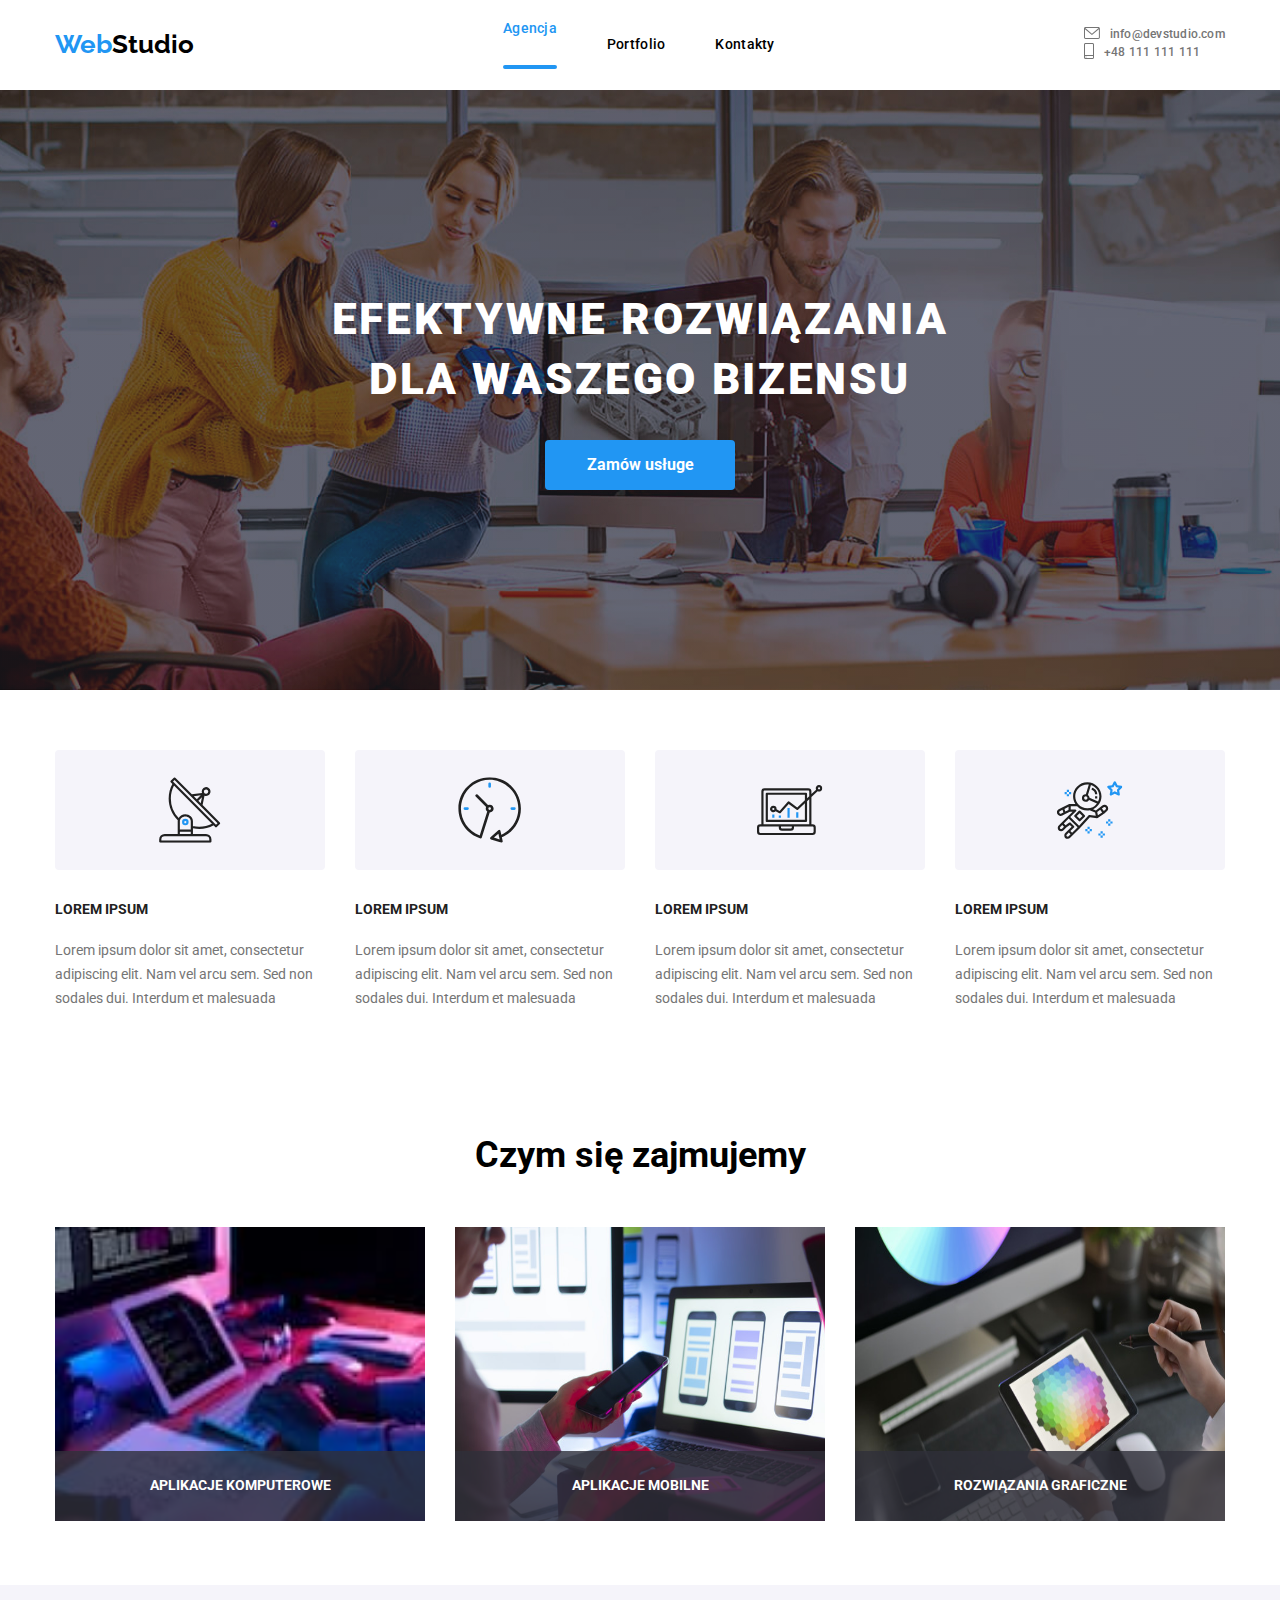
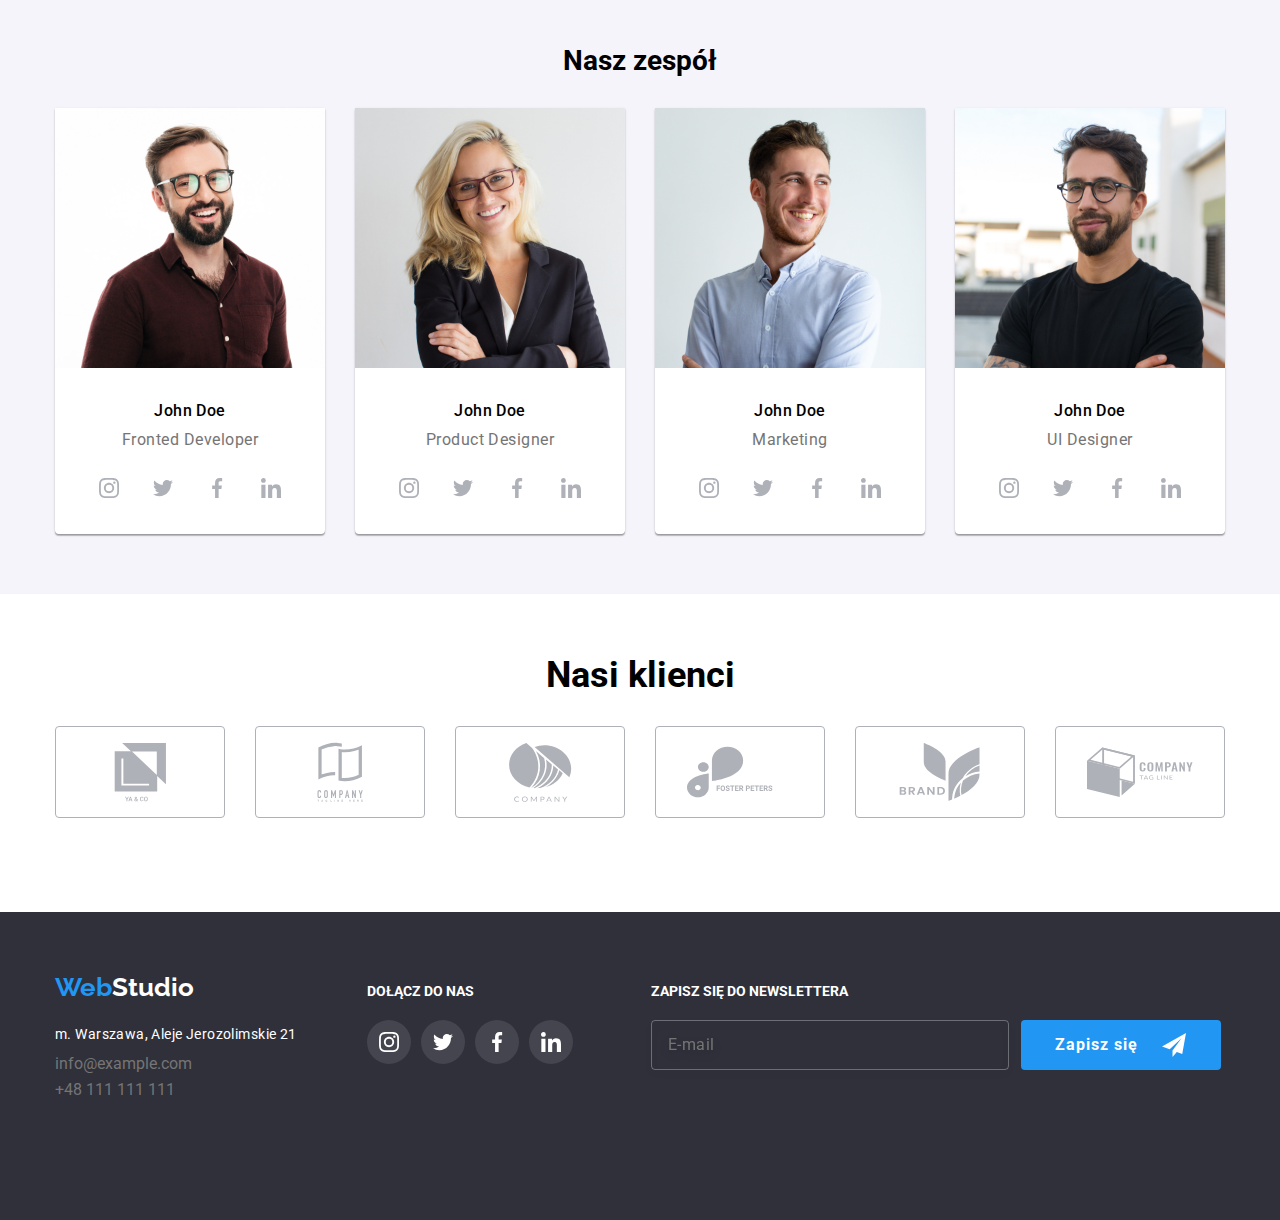
==== commit 36a1826b: "tablet header zrobiony" ====
--- a/index.html
+++ b/index.html
@@ -147,19 +147,19 @@
           <a class="logo" href="index.html"><span class="logo--highlight">Web</span>Studio</a>
           <nav class="nav">
             <ul class="nav__list">
-              <li><a class="nav__item nav__item--active" href="index.html">Agencja</a></li>
-              <li>
-                <a class="nav__item" href="portfolio.html">Portfolio</a>
-              </li>
-              <li><a class="nav__item" href="#">Kontakty
+              <li class="nav-list__item"><a class="nav-list__link nav-list__link--active" href="index.html">Agencja</a></li>
+              <li class="nav-list__item">
+                <a class="nav-list__link" href="portfolio.html">Portfolio</a>
+              </li>
+              <li class="nav-list__item"><a class="nav-list__link" href="#">Kontakty
                 
               </a></li>
             </ul>
           </nav>
           <div class="contact">
             <ul class="contact__list">
-              <li>
-                <a class="contact__item" href="mailto:info@devstudio.com"
+              <li class="contact__item">
+                <a class="contact__link" href="mailto:info@devstudio.com"
                   >
                   <div class="contact__icon">
                   <svg width="16" height="12">
@@ -169,8 +169,8 @@
                   info@devstudio.com</a
                 >
               </li>
-              <li>
-                <a class="contact__item" href="tel:+48111111111"
+              <li class="contact__item">
+                <a class="contact__link" href="tel:+48111111111"
                   >
                   <div class="contact__icon">
                   <svg width="10" height="16">
--- a/css/main.min.css
+++ b/css/main.min.css
@@ -1 +1 @@
-.backdrop{position:fixed;left:0px;top:0px;z-index:3;width:100%;height:100%;background-color:rgba(0,0,0,.2);transition:transform 500ms linear,visibility 500ms linear,opacity 500ms linear}.is-hidden{transform:scaleY(0);visibility:hidden;opacity:0;pointer-events:none}button:hover,button:active,button:focus{color:var(--second-color, white);background-color:#2196f3}.button__list{list-style-type:none;display:flex;flex-wrap:wrap;align-content:start;gap:8px;margin-top:60px}.button--portfolio{display:block;text-align:center;background-color:#f5f4fa;transition:color 250ms cubic-bezier(0.4, 0, 0.2, 1);border:none;font-size:16px;line-height:1.62;font-weight:500;color:#212121;padding:6px 22px}.buttons{display:flex;flex-wrap:wrap}@media screen and (min-width: 768px){.buttons{flex-wrap:nowrap;justify-content:center;align-items:center}}@media screen and (min-width: 320px)and (max-width: 767.98px){.header{display:none}}.header-mobile{max-width:100%;height:60px;background-color:#fff;padding-top:16px;padding-left:15px;padding-right:15px;display:flex;align-items:center;justify-content:space-between}.logo{text-decoration:none;font-family:"Raleway",sans-serif;line-height:1.2;color:var(--brand-color, black);font-weight:700;font-size:26px;padding-top:24px;padding-bottom:25px}.logo--highlight{color:#2196f3}.logo--second-color{color:var(--second-color, white)}.mobile__button{border:none;transition:background-color 250ms cubic-bezier(0.4, 0, 0.2, 1),color 250ms cubic-bezier(0.4, 0, 0.2, 1);background-color:rgba(0,0,0,0)}.mobile__nav:not(:last-child){margin-bottom:32px}.toggle-menu{position:absolute;display:block;top:10px;right:15px;width:40px;height:40px;border:none;background-color:rgba(0,0,0,0);transition:color 250ms cubic-bezier(0.4, 0, 0.2, 1)}.header-menu-top{padding-left:25px;padding-top:48px;margin-bottom:306px}.mobile__list{list-style-type:none}.mobile__item{font-weight:500;font-size:40px;line-height:1.175;letter-spacing:.02em;color:#212121;text-decoration:none;transition:color 250ms cubic-bezier(0.4, 0, 0.2, 1)}.mobile__item:hover,.mobile__item:focus{color:#2196f3}.mobile__item:hover,.mobile__item:focus,.mobile__item:active{color:#2196f3}.mob-menu-social{list-style-type:none;margin-top:64px;display:flex;align-items:center;justify-content:space-between}.mob-menu-social__link{text-decoration:none;font-size:18px;line-height:1.22;font-weight:500;letter-spacing:.02em;color:#2196f3}.mob-menu-social__link::after{content:"";width:2px;height:22px;margin-left:10px;border:1px solid rgba(33,33,33,.2)}.mob-menu-social__item:not(:last-child){margin-right:10px}.mob-menu-contacts{list-style-type:none}.mob-menu-contacts__item:not(:last-child){padding-bottom:32px}.mob-menu-contacts__link-tel{font-size:34px;line-height:1.18;font-weight:500;letter-spacing:.02em;color:#2196f3;text-decoration:none}.mob-menu-contacts__link-post{font-size:24px;line-height:1.17;font-weight:500;letter-spacing:.02em;color:#757575;text-decoration:none}.modal{position:absolute;top:50%;left:50%;transform:translate(-50%, -50%);width:528px;height:581px;background-color:#fff;box-shadow:0px 1px 3px rgba(0,0,0,.12),0px 1px 1px rgba(0,0,0,.14),0px 2px 1px rgba(0,0,0,.2);border-radius:4px}.modal--close{position:absolute;top:8px;right:8px;width:30px;height:30px;background-color:#fff;border:1px solid rgba(0,0,0,.1);border-radius:100%;cursor:pointer;transition:fill 250ms cubic-bezier(0.4, 0, 0.2, 1) 0ms}.modal__window{position:absolute;display:flex;flex-direction:column;margin:0;padding:0;left:40px;top:40px}#modal--form{font-weight:700;font-size:20px;line-height:1.15;text-align:center;letter-spacing:.03em;color:#212121;margin-bottom:12px;padding-left:40px;padding-right:40px}.modal__label{display:flex;flex-direction:column;margin-bottom:10px;gap:4px}.modal__label>textarea{width:448px;height:120px;border:1px solid rgba(33,33,33,.2);border-radius:4px;margin-top:4px;padding-left:16px;padding-top:12px;outline-color:#2196f3;transition:outline-color 250ms cubic-bezier(0.4, 0, 0.2, 1) 0ms}.modal__title{font-size:12px;line-height:1.2;letter-spacing:.01em;color:#757575}.modal__button--submit{width:200px;height:50px;background:#2196f3;box-shadow:0px 4px 4px rgba(0,0,0,.15);border-radius:4px;border:none;margin-left:124px;margin-top:30px;font-weight:700;font-size:16px;line-height:1.9;letter-spacing:.06em;color:#fff;margin-bottom:40px;cursor:pointer}.modal__input{position:relative;transition:outline-color 250ms cubic-bezier(0.4, 0, 0.2, 1) 0ms}.modal__input-icon{top:14px;left:15px;transition:fill 250ms cubic-bezier(0.4, 0, 0.2, 1) 0ms}.modal__input>input{width:448px;height:40px;border:1px solid rgba(33,33,33,.2);border-radius:4px;padding-left:40px}.modal__input>svg{position:absolute}.modal__input input:focus{outline-color:#2196f3}.modal__input input:focus+svg{fill:#2196f3}.textarea-resize{resize:none}.checkbox{display:block;position:relative;cursor:pointer}.checkbox input{display:none;opacity:0;cursor:pointer;height:0;width:0}.checkbox--regulations{color:#2196f3;text-decoration:underline;cursor:pointer}.checkbox__input:checked+.checkmark{border:none}.checkbox__input:checked+.checkmark svg{visibility:visible}.checkbox__text{font-family:"Roboto";font-size:14px;line-height:1.71;color:#757575;padding-left:39px}.checkmark{height:15px;width:16px;background-color:var(--white-color);border:2px solid #000;position:absolute;top:3px;left:15px;cursor:pointer;border-radius:2px}.checkmark__icon{height:15px;width:16px;visibility:hidden;transition:outline-color 250ms cubic-bezier(0.4, 0, 0.2, 1) 0ms}.check-icon{height:15px;width:16px;visibility:hidden}.footer{background-color:#2f303a;padding-top:60px;padding-bottom:60px}@media screen and (min-width: 1200px){.footer__container{display:flex;align-items:start;justify-content:start}}.footer-contact__link{text-decoration:none;color:#757575;transition:color 250ms cubic-bezier(0.4, 0, 0.2, 1)}.footer-contact__link:hover,.footer-contact__link:active,.footer-contact__link:focus{color:#2196f3}.footer-contact__list{list-style-type:none}.footer-contact__item--mail{margin-top:8px}.footer-contact__item--number{margin-top:8px}@media screen and (min-width: 768px){.page-footer{display:flex;justify-content:center;align-items:flex-start}}@media screen and (min-width: 1200px){.page-footer{margin-right:78px}}.logo-footer{padding-left:148px;padding-right:148px;padding-top:0;padding-bottom:0}@media screen and (min-width: 768px){.logo-footer{padding:0}}@media screen and (min-width: 1200px){.logo-footer{margin-left:215}}@media screen and (min-width: 768px){.page-footer__description{margin-right:165px;display:flex;flex-direction:column;align-items:center}}@media screen and (min-width: 1200px){.page-footer__description{align-items:start;margin-right:70px}}.address{display:flex;flex-direction:column;justify-content:center;align-items:center;font-style:normal;margin-bottom:60px;margin-top:20px}@media screen and (min-width: 1200px){.address{justify-content:start;align-items:start}}.address--color{font-style:normal;font-weight:400;font-size:14px;line-height:1.71;letter-spacing:.03em;color:#fff}.join{display:flex;flex-direction:column;justify-content:center;align-items:center}@media screen and (min-width: 1200px){.join{margin-top:12px;justify-content:start;align-items:start}}.join__text{font-size:14px;line-height:1.14;font-weight:700;text-transform:uppercase;color:#fff;margin-bottom:20px}.social__list-footer{margin-bottom:60px}.social__icon{fill:#fff}.social__link{background-color:rgba(255,255,255,.1);width:44px;height:44px;border-radius:50%;align-items:center;justify-content:center;display:flex;transition:background-color 250ms cubic-bezier(0.4, 0, 0.2, 1),color 250ms cubic-bezier(0.4, 0, 0.2, 1)}.social__link:hover{background-color:#2196f3}.social__link:hover svg{fill:#fff}.subscribe{display:flex;flex-direction:column;justify-content:center;align-items:center}@media screen and (min-width: 1200px){.subscribe{display:block;margin-top:12px}}.newsletter__label{max-width:358px}.newsletter__text{font-size:14px;line-height:1.14;font-weight:700;display:block;margin-bottom:20px;color:#fff;text-transform:uppercase}.newsletter__form{display:block;text-align:center;max-width:450px}@media screen and (min-width: 1200px){.newsletter__form{display:flex;justify-content:space-between;align-items:flex-end;max-width:570px;gap:12px;max-height:50px}}.newsletter__input{width:450px;height:50px;border:1px solid rgba(255,255,255,.3);filter:drop-shadow(0px 4px 4px rgba(0, 0, 0, 0.15));border-radius:4px;background-color:inherit;font-family:"Roboto";font-size:16px;line-height:1.25px;letter-spacing:.03em;color:#fff;padding-left:16px;outline-color:#2196f3;transition:outline-color 250ms cubic-bezier(0.4, 0, 0.2, 1) 0ms}@media screen and (min-width: 1200px){.newsletter__input{width:358px}}.newsletter__submit{width:200px;height:50px;background-color:#2196f3;color:#fff;border-radius:4px;font-weight:700;font-size:16px;line-height:1.9;display:flex;align-items:center;gap:24px;margin:0 auto;margin-top:20px;text-align:center;letter-spacing:.06em;border:none;justify-content:center;transition:box-shadow 250ms cubic-bezier(0.4, 0, 0.2, 1) 0ms}.newsletter__submit:hover{cursor:pointer}body{font-family:"Roboto","Raleway",sans-serif;color:var(--brand-color, black);background:var(--second-color, white);margin:auto}*{box-sizing:border-box;margin:0;padding:0}.container{width:100%;margin:0 auto}@media screen and (min-width: 480px){.container{max-width:480px;padding:0 15px}}@media screen and (min-width: 768px){.container{max-width:768px;padding:0 15px}}@media screen and (min-width: 1200px){.container{max-width:1200px}}@media screen and (min-width: 320px){.main__title{background-color:#2f303a;background-image:linear-gradient(to bottom, rgba(47, 48, 58, 0.4), rgba(47, 48, 58, 0.4)),url(../images/bg-img-768px.jpg);background-size:cover;background-position:center;background-repeat:no-repeat}}.content{text-align:center}.content__text{font-style:normal;font-weight:900;font-size:26px;line-height:1.61;letter-spacing:.06em;color:#fff;padding-top:118px;padding-bottom:30px}.content__button{background-color:#2196f3;cursor:pointer;line-height:1.875;color:#212121;border:none #f5f4fa;font-weight:700;font-size:16px;font-family:"Roboto";text-align:center;border-radius:4px;padding:10px 41px 10px 42px;margin-bottom:118px}.content__button--style{color:#fff}.content__button--style:hover{cursor:pointer}@media screen and (min-width: 768px){.main__title{background-color:#2f303a;background-image:linear-gradient(to bottom, rgba(47, 48, 58, 0.4), rgba(47, 48, 58, 0.4)),url(../images/bg-img-768px.jpg);background-position:center;background-repeat:no-repeat;width:100%;background-size:cover}}@media screen and (min-width: 1200px){.main__title{background-color:#2f303a;background-image:linear-gradient(to bottom, rgba(47, 48, 58, 0.4), rgba(47, 48, 58, 0.4)),url(../images/bg-img-1200px.jpg);background-position:center;background-repeat:no-repeat;background-size:cover;max-width:1600px;margin:0 auto}.content__text{font-weight:900;font-size:44px;line-height:1.36;letter-spacing:.06em;padding-top:200px}.content__button{margin-bottom:200px}}.main__cards{margin-top:60px}.marks{list-style-type:none;display:flex;flex-wrap:wrap;justify-content:space-between;row-gap:30px}@media screen and (min-width: 1200px){.marks{flex-wrap:nowrap;gap:30px}}.marks__list--item{width:100%}@media screen and (min-width: 480px){.marks__list--item{max-width:450px}}@media screen and (min-width: 768px){.marks__list--item{max-width:354px}}@media screen and (min-width: 1200px){.marks__list--item{max-width:270px}}.marks__image{background-color:#f5f4fa;border-radius:4px;display:flex;align-items:center;justify-content:center;height:120px}@media screen and (min-width: 1200px){.marks__image{padding-left:102.34px;padding-right:102.34px}}.marks__title{line-height:1.36;font-weight:700;color:#212121;font-size:14px;text-align:center;margin-top:30px;margin-bottom:10px}@media screen and (min-width: 768px){.marks__title{text-align:left}}.marks__text{line-height:1.71;padding-top:10px;color:#757575;font-size:14px;margin-bottom:30px}@media screen and (max-width: 1199px){.gallery{display:none}}.gallery__title{font-size:36px;font-weight:700;font-family:"Roboto";text-align:center;padding-bottom:50px;padding-top:94px;line-height:1.17}.gallery__list{list-style-type:none;display:flex;justify-content:center;gap:30px}.gallery__thumb{position:relative;margin:0}.gallery__label{position:absolute;display:flex;width:370px;height:70px;top:224px;align-items:center;justify-content:center;font-weight:700;font-size:14px;line-height:1.14;text-transform:uppercase;color:#fff;background:rgba(47,48,58,.8)}.team{list-style-type:none;margin:0;padding-bottom:60px}@media screen and (min-width: 768px){.team{display:flex;flex-wrap:wrap;justify-content:space-between;max-width:100%;row-gap:30px}}.team__image{max-width:100%}.team__background{margin-top:60px;background-color:#f5f4fa}.team__title{text-align:center;font-weight:700;font-size:28px;line-height:1.17;padding-bottom:30px;padding-top:60px}.team__list-item{padding-bottom:30px}@media screen and (min-width: 768px){.team__list-item{padding-bottom:0}}@media screen and (min-width: 1200px){.team__list-item{max-width:270px}}.team__figure{background-color:#fff;box-shadow:0px 1px 3px rgba(0,0,0,.12),0px 1px 1px rgba(0,0,0,.14),0px 2px 1px rgba(0,0,0,.2);border-radius:0px 0px 4px 4px;text-align:center;display:block}.team__figcaption{padding-top:30px}.team__name{font-size:16px;font-weight:500;letter-spacing:.03em;line-height:1.18;padding-bottom:10px}.team__subtitle{font-size:16px;letter-spacing:.03em;line-height:1.18;color:#757575;margin-bottom:16px}.social__item{padding-bottom:24px}.social__list{list-style-type:none;display:flex;align-items:center;justify-content:center;gap:10px}.social__icon--team{display:block;fill:#afb1b8;height:20px;width:20px}.social__content{display:flex;width:44px;height:44px;border-radius:50%;align-items:center;justify-content:center;transition:fill 250ms cubic-bezier(0.4, 0, 0.2, 1) 0ms,background-color 250ms cubic-bezier(0.4, 0, 0.2, 1) 0ms;background-color:rgba(255,255,255,.1)}@media screen and (min-width: 1200px){.social__content:hover{background-color:#2196f3;cursor:pointer}.social__content:hover svg{fill:#fff}.social__icon--team{fill:#afb1b8;height:20px;width:20px}.social__icon--team:hover{fill:#fff}.social__icon{fill:#fff;height:20px;width:20px}}.clients__title{font-size:36px;font-weight:700;text-align:center;padding-top:60px;line-height:1.17;padding-bottom:30px}.clients__list{list-style-type:none;display:flex;flex-wrap:wrap;justify-content:center;padding-bottom:60px;gap:30px}@media screen and (min-width: 1200px){.clients__list{flex-wrap:nowrap;padding-bottom:94px}}.clients__icons{fill:#afb1b8;max-width:100%;height:auto;transition:fill 250ms cubic-bezier(0.4, 0, 0.2, 1) 0ms}.clients__box{height:92px;width:210px;border:1px solid #afb1b8;border-radius:4px;display:flex;align-items:center;justify-content:center;transition:fill 250ms cubic-bezier(0.4, 0, 0.2, 1) 0ms,border 250ms cubic-bezier(0.4, 0, 0.2, 1) 0ms}@media screen and (min-width: 1200px){.clients__box{width:226px}}@media screen and (min-width: 1200px){.clients__box{width:170px}.clients__box:hover svg{fill:#2196f3}.clients__box:hover{border:1px solid #2196f3}}.grid{margin-top:40px;margin-bottom:60px}@media screen and (min-width: 768px){.grid{margin-top:30px}}@media screen and (min-width: 1200px){.grid{margin-top:50px;margin-bottom:94px}}.grid__list{list-style-type:none;display:flex;flex-wrap:wrap;padding-left:0;justify-content:space-around;row-gap:30px}@media screen and (min-width: 768px){.grid__list{justify-content:left;gap:30px}}@media screen and (min-width: 1200px){.grid__list{justify-content:space-around;gap:0;row-gap:30px}}.grid__item{background:#fff}@media screen and (min-width: 768px){.grid__item{max-width:354px;max-height:440px}}@media screen and (min-width: 1200px){.grid__item{max-width:370px;max-height:404px}}.grid__item:hover .text__box{transform:translateX(0);background-color:var(--first-color)}.grid__overlay{position:relative;overflow:hidden;margin:0}.grid__overlay:hover{cursor:pointer;box-shadow:1px 4px 6px rgba(0,0,0,.16),0px 4px 4px rgba(0,0,0,.06),0px 1px 1px rgba(0,0,0,.12)}.grid__overlay--second{position:relative;overflow:hidden}.grid__image{display:block}.text__box{position:absolute;bottom:0;height:100%;transform:translatey(100%);transition:ease-in 250ms}.text__box--description{height:100%;background-color:#2196f3;font-family:"Roboto";font-style:normal;font-weight:400;font-size:18px;line-height:1.555;letter-spacing:.03em;color:#fff;padding:49px 45px 49px 24px;margin:0%}.grid__figcaption{padding:20px 24px;border-bottom:1px solid #eee;border-left:1px solid #eee;border-right:1px solid #eee}.grid__name{padding-bottom:4px;font-weight:700;font-size:18px;line-height:2}.grid__subtitle{color:#757575;line-height:1.875;font-size:16px}.d-none{display:none}.mobile-menu{position:fixed;top:0;left:0;width:100%;height:100vh;background-color:#fff;z-index:2}/*# sourceMappingURL=main.min.css.map */+.backdrop{position:fixed;left:0px;top:0px;z-index:3;width:100%;height:100%;background-color:rgba(0,0,0,.2);transition:transform 500ms linear,visibility 500ms linear,opacity 500ms linear}.is-hidden{transform:scaleY(0);visibility:hidden;opacity:0;pointer-events:none}button:hover,button:active,button:focus{color:var(--second-color, white);background-color:#2196f3}.button__list{list-style-type:none;display:flex;flex-wrap:wrap;align-content:start;gap:8px;margin-top:60px}.button--portfolio{display:block;text-align:center;background-color:#f5f4fa;transition:color 250ms cubic-bezier(0.4, 0, 0.2, 1);border:none;font-size:16px;line-height:1.62;font-weight:500;color:#212121;padding:6px 22px}.buttons{display:flex;flex-wrap:wrap}@media screen and (min-width: 768px){.buttons{flex-wrap:nowrap;justify-content:center;align-items:center}}.page-header{display:flex;align-items:center;justify-content:space-between}@media screen and (min-width: 320px)and (max-width: 767.98px){.header{display:none}}@media screen and (min-width: 768px){.header{display:flex;padding-top:21px;padding-bottom:21px}}.header-mobile{max-width:100%;height:60px;background-color:#fff;padding-top:16px;padding-left:15px;padding-right:15px;display:flex;align-items:center;justify-content:space-between}@media screen and (min-width: 768px){.header-mobile{display:none}}.logo{text-decoration:none;font-family:"Raleway",sans-serif;line-height:1.2;color:var(--brand-color, black);font-weight:700;font-size:26px;padding-top:24px;padding-bottom:25px}@media screen and (min-width: 768px){.logo{padding:0}}.logo--highlight{color:#2196f3}.logo--second-color{color:var(--second-color, white)}.mobile__button{border:none;transition:background-color 250ms cubic-bezier(0.4, 0, 0.2, 1),color 250ms cubic-bezier(0.4, 0, 0.2, 1);background-color:rgba(0,0,0,0)}.mobile__nav:not(:last-child){margin-bottom:32px}.toggle-menu{position:absolute;display:block;top:10px;right:15px;width:40px;height:40px;border:none;background-color:rgba(0,0,0,0);transition:color 250ms cubic-bezier(0.4, 0, 0.2, 1)}.header-menu-top{padding-left:25px;padding-top:48px;margin-bottom:306px}.mobile__list{list-style-type:none}.mobile__item{font-weight:500;font-size:40px;line-height:1.175;letter-spacing:.02em;color:#212121;text-decoration:none;transition:color 250ms cubic-bezier(0.4, 0, 0.2, 1)}.mobile__item:hover,.mobile__item:focus{color:#2196f3}.mobile__item:hover,.mobile__item:focus,.mobile__item:active{color:#2196f3}.mob-menu-social{list-style-type:none;margin-top:64px;display:flex;align-items:center;justify-content:space-between}.mob-menu-social__link{text-decoration:none;font-size:18px;line-height:1.22;font-weight:500;letter-spacing:.02em;color:#2196f3}.mob-menu-social__link::after{content:"";width:2px;height:22px;margin-left:10px;border:1px solid rgba(33,33,33,.2)}.mob-menu-social__item:not(:last-child){margin-right:10px}.mob-menu-contacts{list-style-type:none}.mob-menu-contacts__item:not(:last-child){padding-bottom:32px}.mob-menu-contacts__link-tel{font-size:34px;line-height:1.18;font-weight:500;letter-spacing:.02em;color:#2196f3;text-decoration:none}.mob-menu-contacts__link-post{font-size:24px;line-height:1.17;font-weight:500;letter-spacing:.02em;color:#757575;text-decoration:none}.nav__list{list-style-type:none;font-size:14px;line-height:1.14;font-weight:500;letter-spacing:.02em;display:flex;align-items:center;justify-content:space-between}.nav-list__item:not(:last-child){margin-right:50px}.nav-list__link{position:relative;transition:color 250ms cubic-bezier(0.4, 0, 0.2, 1);color:inherit;text-decoration:none}.nav-list__link--active{color:#2196f3}.nav-list__link--active::after{content:"";display:block;border:2px solid #2196f3;margin-top:28px;border-radius:2px}.contact{font-size:12px;line-height:1.16;font-weight:500;letter-spacing:.02em}.contact__list{list-style-type:none}@media(min-width: 768px)and (max-width: 1199.98px){.contact__item:not(:last-child){margin-bottom:10px}}.contact__link{display:flex;align-items:center;justify-content:start;transition:color 250ms cubic-bezier(0.4, 0, 0.2, 1);color:#757575;text-decoration:none}.contact__icon{fill:#757575;margin-right:10px}.modal{position:absolute;top:50%;left:50%;transform:translate(-50%, -50%);width:528px;height:581px;background-color:#fff;box-shadow:0px 1px 3px rgba(0,0,0,.12),0px 1px 1px rgba(0,0,0,.14),0px 2px 1px rgba(0,0,0,.2);border-radius:4px}.modal--close{position:absolute;top:8px;right:8px;width:30px;height:30px;background-color:#fff;border:1px solid rgba(0,0,0,.1);border-radius:100%;cursor:pointer;transition:fill 250ms cubic-bezier(0.4, 0, 0.2, 1) 0ms}.modal__window{position:absolute;display:flex;flex-direction:column;margin:0;padding:0;left:40px;top:40px}#modal--form{font-weight:700;font-size:20px;line-height:1.15;text-align:center;letter-spacing:.03em;color:#212121;margin-bottom:12px;padding-left:40px;padding-right:40px}.modal__label{display:flex;flex-direction:column;margin-bottom:10px;gap:4px}.modal__label>textarea{width:448px;height:120px;border:1px solid rgba(33,33,33,.2);border-radius:4px;margin-top:4px;padding-left:16px;padding-top:12px;outline-color:#2196f3;transition:outline-color 250ms cubic-bezier(0.4, 0, 0.2, 1) 0ms}.modal__title{font-size:12px;line-height:1.2;letter-spacing:.01em;color:#757575}.modal__button--submit{width:200px;height:50px;background:#2196f3;box-shadow:0px 4px 4px rgba(0,0,0,.15);border-radius:4px;border:none;margin-left:124px;margin-top:30px;font-weight:700;font-size:16px;line-height:1.9;letter-spacing:.06em;color:#fff;margin-bottom:40px;cursor:pointer}.modal__input{position:relative;transition:outline-color 250ms cubic-bezier(0.4, 0, 0.2, 1) 0ms}.modal__input-icon{top:14px;left:15px;transition:fill 250ms cubic-bezier(0.4, 0, 0.2, 1) 0ms}.modal__input>input{width:448px;height:40px;border:1px solid rgba(33,33,33,.2);border-radius:4px;padding-left:40px}.modal__input>svg{position:absolute}.modal__input input:focus{outline-color:#2196f3}.modal__input input:focus+svg{fill:#2196f3}.textarea-resize{resize:none}.checkbox{display:block;position:relative;cursor:pointer}.checkbox input{display:none;opacity:0;cursor:pointer;height:0;width:0}.checkbox--regulations{color:#2196f3;text-decoration:underline;cursor:pointer}.checkbox__input:checked+.checkmark{border:none}.checkbox__input:checked+.checkmark svg{visibility:visible}.checkbox__text{font-family:"Roboto";font-size:14px;line-height:1.71;color:#757575;padding-left:39px}.checkmark{height:15px;width:16px;background-color:var(--white-color);border:2px solid #000;position:absolute;top:3px;left:15px;cursor:pointer;border-radius:2px}.checkmark__icon{height:15px;width:16px;visibility:hidden;transition:outline-color 250ms cubic-bezier(0.4, 0, 0.2, 1) 0ms}.check-icon{height:15px;width:16px;visibility:hidden}.footer{background-color:#2f303a;padding-top:60px;padding-bottom:60px}@media screen and (min-width: 1200px){.footer__container{display:flex;align-items:start;justify-content:start}}.footer-contact__link{text-decoration:none;color:#757575;transition:color 250ms cubic-bezier(0.4, 0, 0.2, 1)}.footer-contact__link:hover,.footer-contact__link:active,.footer-contact__link:focus{color:#2196f3}.footer-contact__list{list-style-type:none}.footer-contact__item--mail{margin-top:8px}.footer-contact__item--number{margin-top:8px}@media screen and (min-width: 768px){.page-footer{display:flex;justify-content:center;align-items:flex-start}}@media screen and (min-width: 1200px){.page-footer{margin-right:78px}}.logo-footer{padding-left:148px;padding-right:148px;padding-top:0;padding-bottom:0}@media screen and (min-width: 768px){.logo-footer{padding:0}}@media screen and (min-width: 1200px){.logo-footer{margin-left:215}}@media screen and (min-width: 768px){.page-footer__description{margin-right:165px;display:flex;flex-direction:column;align-items:center}}@media screen and (min-width: 1200px){.page-footer__description{align-items:start;margin-right:70px}}.address{display:flex;flex-direction:column;justify-content:center;align-items:center;font-style:normal;margin-bottom:60px;margin-top:20px}@media screen and (min-width: 1200px){.address{justify-content:start;align-items:start}}.address--color{font-style:normal;font-weight:400;font-size:14px;line-height:1.71;letter-spacing:.03em;color:#fff}.join{display:flex;flex-direction:column;justify-content:center;align-items:center}@media screen and (min-width: 1200px){.join{margin-top:12px;justify-content:start;align-items:start}}.join__text{font-size:14px;line-height:1.14;font-weight:700;text-transform:uppercase;color:#fff;margin-bottom:20px}.social__list-footer{margin-bottom:60px}.social__icon{fill:#fff}.social__link{background-color:rgba(255,255,255,.1);width:44px;height:44px;border-radius:50%;align-items:center;justify-content:center;display:flex;transition:background-color 250ms cubic-bezier(0.4, 0, 0.2, 1),color 250ms cubic-bezier(0.4, 0, 0.2, 1)}.social__link:hover{background-color:#2196f3}.social__link:hover svg{fill:#fff}.subscribe{display:flex;flex-direction:column;justify-content:center;align-items:center}@media screen and (min-width: 1200px){.subscribe{display:block;margin-top:12px}}.newsletter__label{max-width:358px}.newsletter__text{font-size:14px;line-height:1.14;font-weight:700;display:block;margin-bottom:20px;color:#fff;text-transform:uppercase}.newsletter__form{display:block;text-align:center;max-width:450px}@media screen and (min-width: 1200px){.newsletter__form{display:flex;justify-content:space-between;align-items:flex-end;max-width:570px;gap:12px;max-height:50px}}.newsletter__input{width:450px;height:50px;border:1px solid rgba(255,255,255,.3);filter:drop-shadow(0px 4px 4px rgba(0, 0, 0, 0.15));border-radius:4px;background-color:inherit;font-family:"Roboto";font-size:16px;line-height:1.25px;letter-spacing:.03em;color:#fff;padding-left:16px;outline-color:#2196f3;transition:outline-color 250ms cubic-bezier(0.4, 0, 0.2, 1) 0ms}@media screen and (min-width: 1200px){.newsletter__input{width:358px}}.newsletter__submit{width:200px;height:50px;background-color:#2196f3;color:#fff;border-radius:4px;font-weight:700;font-size:16px;line-height:1.9;display:flex;align-items:center;gap:24px;margin:0 auto;margin-top:20px;text-align:center;letter-spacing:.06em;border:none;justify-content:center;transition:box-shadow 250ms cubic-bezier(0.4, 0, 0.2, 1) 0ms}.newsletter__submit:hover{cursor:pointer}body{font-family:"Roboto","Raleway",sans-serif;color:var(--brand-color, black);background:var(--second-color, white);margin:auto}*{box-sizing:border-box;margin:0;padding:0}.container{width:100%;margin:0 auto}@media screen and (min-width: 480px){.container{max-width:480px;padding:0 15px}}@media screen and (min-width: 768px){.container{max-width:768px;padding:0 15px}}@media screen and (min-width: 1200px){.container{max-width:1200px}}@media screen and (min-width: 320px){.main__title{background-color:#2f303a;background-image:linear-gradient(to bottom, rgba(47, 48, 58, 0.4), rgba(47, 48, 58, 0.4)),url(../images/bg-img-768px.jpg);background-size:cover;background-position:center;background-repeat:no-repeat}}.content{text-align:center}.content__text{font-style:normal;font-weight:900;font-size:26px;line-height:1.61;letter-spacing:.06em;color:#fff;padding-top:118px;padding-bottom:30px}.content__button{background-color:#2196f3;cursor:pointer;line-height:1.875;color:#212121;border:none #f5f4fa;font-weight:700;font-size:16px;font-family:"Roboto";text-align:center;border-radius:4px;padding:10px 41px 10px 42px;margin-bottom:118px}.content__button--style{color:#fff}.content__button--style:hover{cursor:pointer}@media screen and (min-width: 768px){.main__title{background-color:#2f303a;background-image:linear-gradient(to bottom, rgba(47, 48, 58, 0.4), rgba(47, 48, 58, 0.4)),url(../images/bg-img-768px.jpg);background-position:center;background-repeat:no-repeat;width:100%;background-size:cover}}@media screen and (min-width: 1200px){.main__title{background-color:#2f303a;background-image:linear-gradient(to bottom, rgba(47, 48, 58, 0.4), rgba(47, 48, 58, 0.4)),url(../images/bg-img-1200px.jpg);background-position:center;background-repeat:no-repeat;background-size:cover;max-width:1600px;margin:0 auto}.content__text{font-weight:900;font-size:44px;line-height:1.36;letter-spacing:.06em;padding-top:200px}.content__button{margin-bottom:200px}}.main__cards{margin-top:60px}.marks{list-style-type:none;display:flex;flex-wrap:wrap;justify-content:space-between;row-gap:30px}@media screen and (min-width: 1200px){.marks{flex-wrap:nowrap;gap:30px}}.marks__list--item{width:100%}@media screen and (min-width: 480px){.marks__list--item{max-width:450px}}@media screen and (min-width: 768px){.marks__list--item{max-width:354px}}@media screen and (min-width: 1200px){.marks__list--item{max-width:270px}}.marks__image{background-color:#f5f4fa;border-radius:4px;display:flex;align-items:center;justify-content:center;height:120px}@media screen and (min-width: 1200px){.marks__image{padding-left:102.34px;padding-right:102.34px}}.marks__title{line-height:1.36;font-weight:700;color:#212121;font-size:14px;text-align:center;margin-top:30px;margin-bottom:10px}@media screen and (min-width: 768px){.marks__title{text-align:left}}.marks__text{line-height:1.71;padding-top:10px;color:#757575;font-size:14px;margin-bottom:30px}@media screen and (max-width: 1199px){.gallery{display:none}}.gallery__title{font-size:36px;font-weight:700;font-family:"Roboto";text-align:center;padding-bottom:50px;padding-top:94px;line-height:1.17}.gallery__list{list-style-type:none;display:flex;justify-content:center;gap:30px}.gallery__thumb{position:relative;margin:0}.gallery__label{position:absolute;display:flex;width:370px;height:70px;top:224px;align-items:center;justify-content:center;font-weight:700;font-size:14px;line-height:1.14;text-transform:uppercase;color:#fff;background:rgba(47,48,58,.8)}.team{list-style-type:none;margin:0;padding-bottom:60px}@media screen and (min-width: 768px){.team{display:flex;flex-wrap:wrap;justify-content:space-between;max-width:100%;row-gap:30px}}.team__image{max-width:100%}.team__background{margin-top:60px;background-color:#f5f4fa}.team__title{text-align:center;font-weight:700;font-size:28px;line-height:1.17;padding-bottom:30px;padding-top:60px}.team__list-item{padding-bottom:30px}@media screen and (min-width: 768px){.team__list-item{padding-bottom:0}}@media screen and (min-width: 1200px){.team__list-item{max-width:270px}}.team__figure{background-color:#fff;box-shadow:0px 1px 3px rgba(0,0,0,.12),0px 1px 1px rgba(0,0,0,.14),0px 2px 1px rgba(0,0,0,.2);border-radius:0px 0px 4px 4px;text-align:center;display:block}.team__figcaption{padding-top:30px}.team__name{font-size:16px;font-weight:500;letter-spacing:.03em;line-height:1.18;padding-bottom:10px}.team__subtitle{font-size:16px;letter-spacing:.03em;line-height:1.18;color:#757575;margin-bottom:16px}.social__item{padding-bottom:24px}.social__list{list-style-type:none;display:flex;align-items:center;justify-content:center;gap:10px}.social__icon--team{display:block;fill:#afb1b8;height:20px;width:20px}.social__content{display:flex;width:44px;height:44px;border-radius:50%;align-items:center;justify-content:center;transition:fill 250ms cubic-bezier(0.4, 0, 0.2, 1) 0ms,background-color 250ms cubic-bezier(0.4, 0, 0.2, 1) 0ms;background-color:rgba(255,255,255,.1)}@media screen and (min-width: 1200px){.social__content:hover{background-color:#2196f3;cursor:pointer}.social__content:hover svg{fill:#fff}.social__icon--team{fill:#afb1b8;height:20px;width:20px}.social__icon--team:hover{fill:#fff}.social__icon{fill:#fff;height:20px;width:20px}}.clients__title{font-size:36px;font-weight:700;text-align:center;padding-top:60px;line-height:1.17;padding-bottom:30px}.clients__list{list-style-type:none;display:flex;flex-wrap:wrap;justify-content:center;padding-bottom:60px;gap:30px}@media screen and (min-width: 1200px){.clients__list{flex-wrap:nowrap;padding-bottom:94px}}.clients__icons{fill:#afb1b8;max-width:100%;height:auto;transition:fill 250ms cubic-bezier(0.4, 0, 0.2, 1) 0ms}.clients__box{height:92px;width:210px;border:1px solid #afb1b8;border-radius:4px;display:flex;align-items:center;justify-content:center;transition:fill 250ms cubic-bezier(0.4, 0, 0.2, 1) 0ms,border 250ms cubic-bezier(0.4, 0, 0.2, 1) 0ms}@media screen and (min-width: 1200px){.clients__box{width:226px}}@media screen and (min-width: 1200px){.clients__box{width:170px}.clients__box:hover svg{fill:#2196f3}.clients__box:hover{border:1px solid #2196f3}}.grid{margin-top:40px;margin-bottom:60px}@media screen and (min-width: 768px){.grid{margin-top:30px}}@media screen and (min-width: 1200px){.grid{margin-top:50px;margin-bottom:94px}}.grid__list{list-style-type:none;display:flex;flex-wrap:wrap;padding-left:0;justify-content:space-around;row-gap:30px}@media screen and (min-width: 768px){.grid__list{justify-content:left;gap:30px}}@media screen and (min-width: 1200px){.grid__list{justify-content:space-around;gap:0;row-gap:30px}}.grid__item{background:#fff}@media screen and (min-width: 768px){.grid__item{max-width:354px;max-height:440px}}@media screen and (min-width: 1200px){.grid__item{max-width:370px;max-height:404px}}.grid__item:hover .text__box{transform:translateX(0);background-color:var(--first-color)}.grid__overlay{position:relative;overflow:hidden;margin:0}.grid__overlay:hover{cursor:pointer;box-shadow:1px 4px 6px rgba(0,0,0,.16),0px 4px 4px rgba(0,0,0,.06),0px 1px 1px rgba(0,0,0,.12)}.grid__overlay--second{position:relative;overflow:hidden}.grid__image{display:block}.text__box{position:absolute;bottom:0;height:100%;transform:translatey(100%);transition:ease-in 250ms}.text__box--description{height:100%;background-color:#2196f3;font-family:"Roboto";font-style:normal;font-weight:400;font-size:18px;line-height:1.555;letter-spacing:.03em;color:#fff;padding:49px 45px 49px 24px;margin:0%}.grid__figcaption{padding:20px 24px;border-bottom:1px solid #eee;border-left:1px solid #eee;border-right:1px solid #eee}.grid__name{padding-bottom:4px;font-weight:700;font-size:18px;line-height:2}.grid__subtitle{color:#757575;line-height:1.875;font-size:16px}.d-none{display:none}.mobile-menu{position:fixed;top:0;left:0;width:100%;height:100vh;background-color:#fff;z-index:2}/*# sourceMappingURL=main.min.css.map */